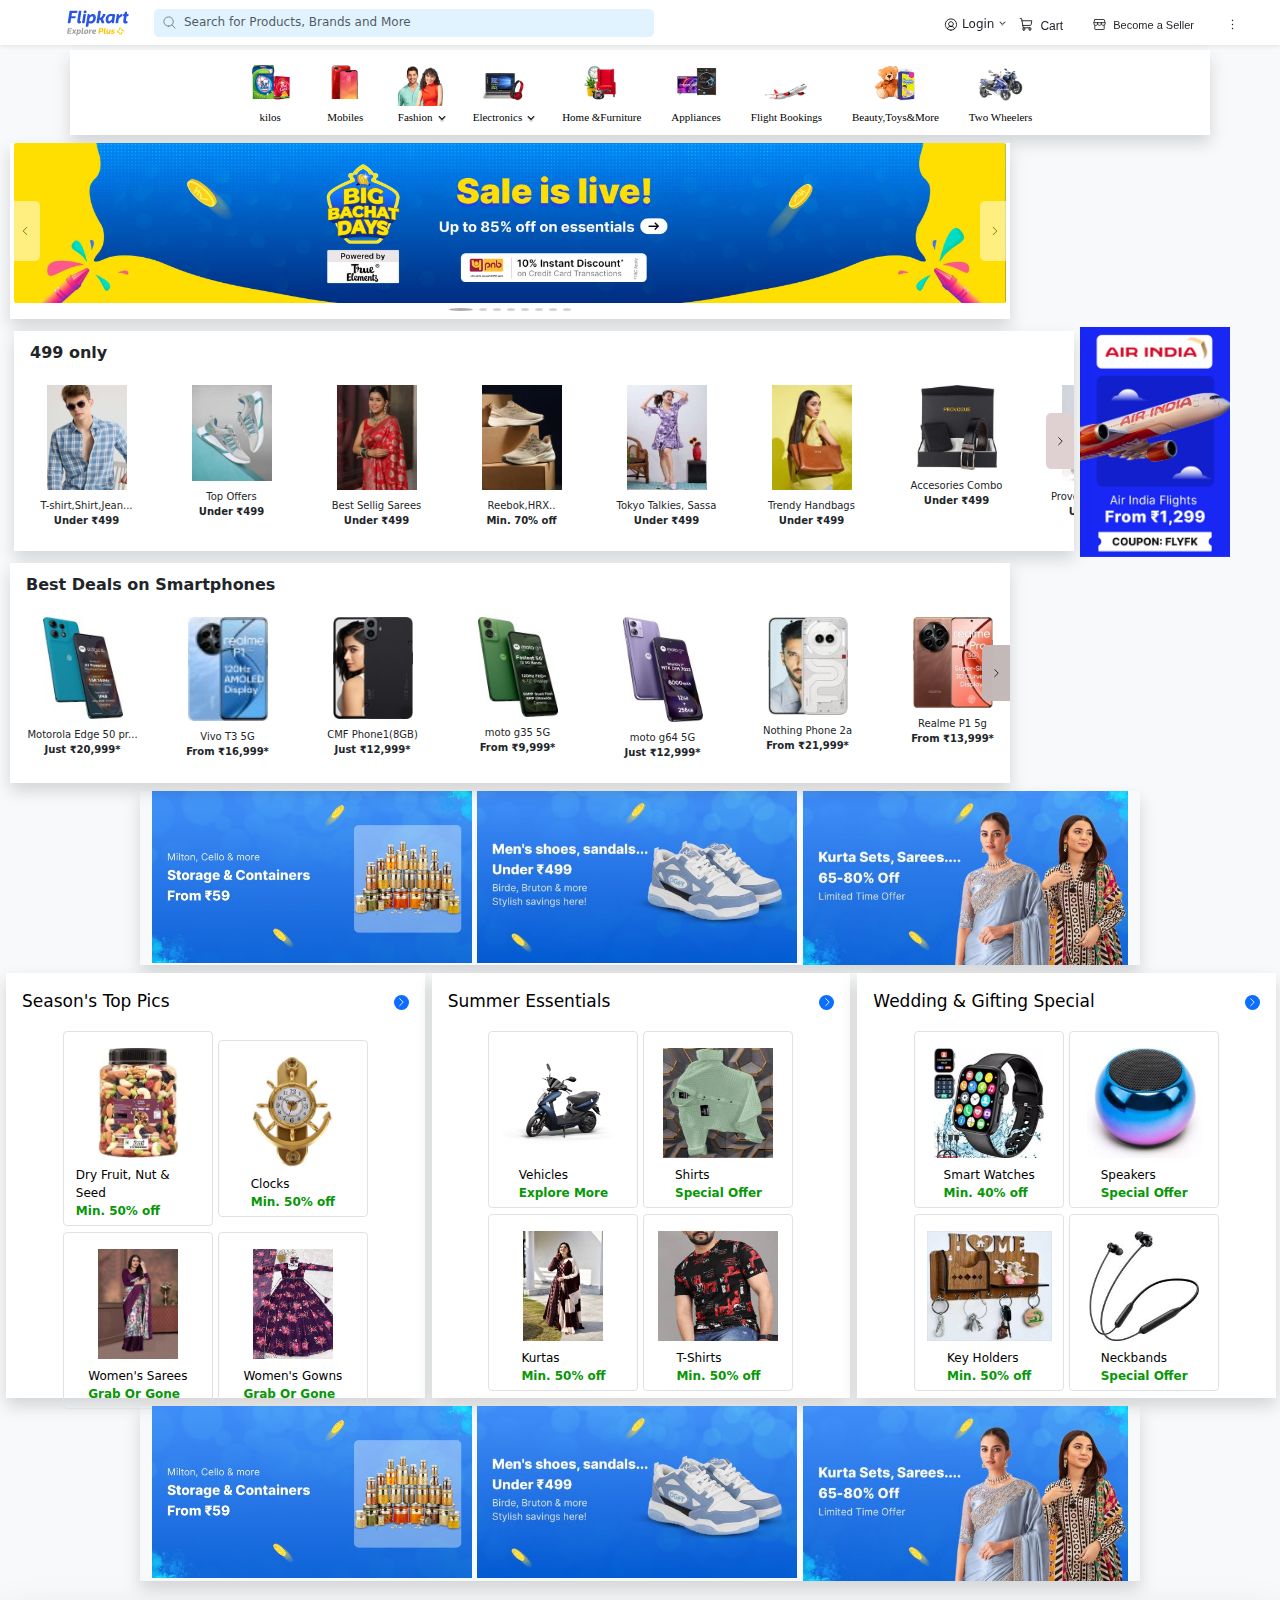
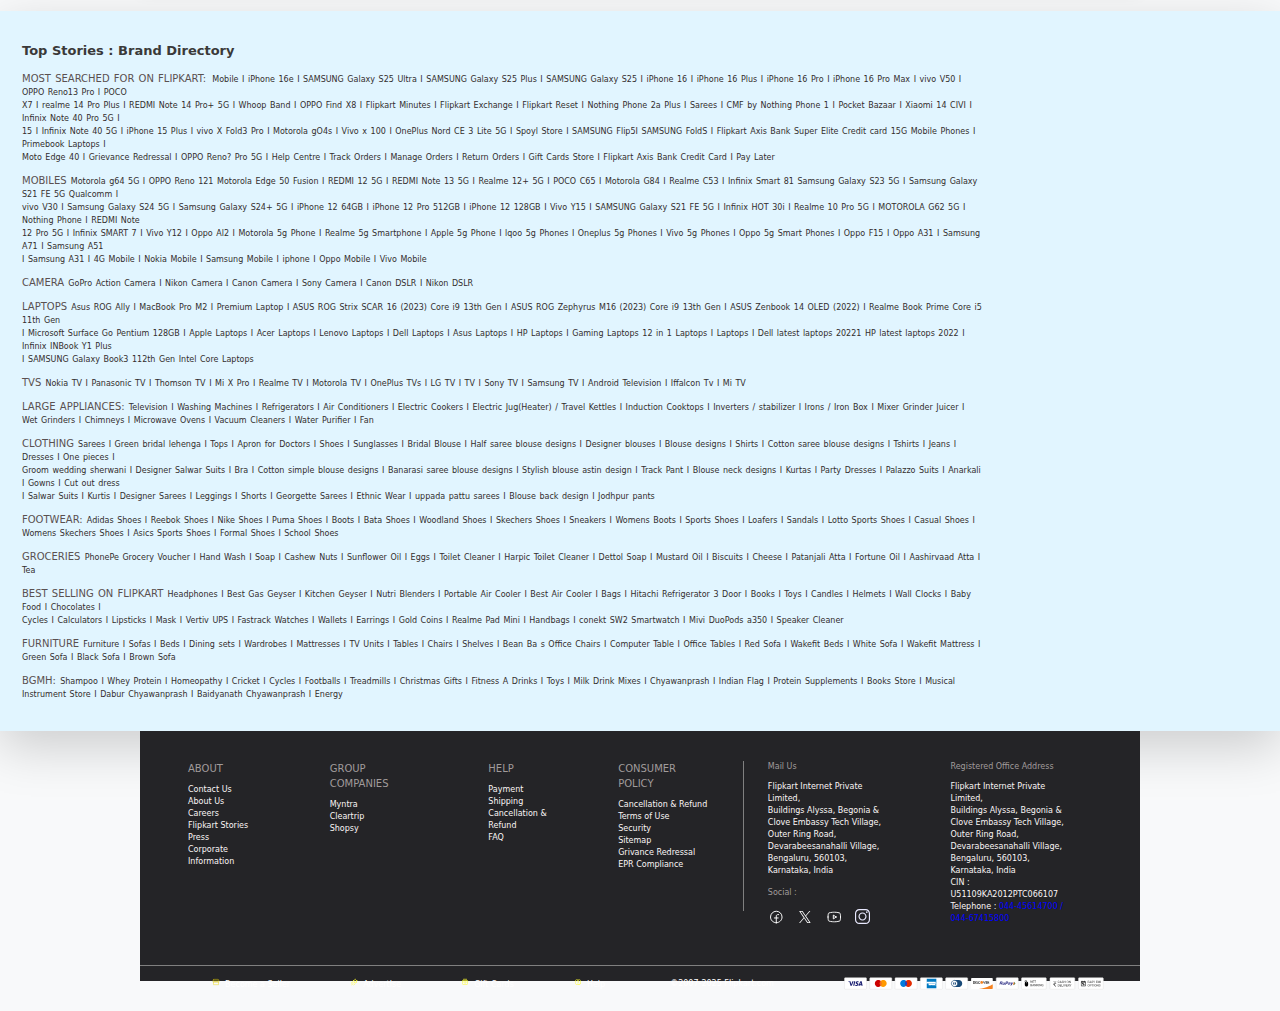
==== index copy.html @ 5dbb2a69 "commit" ====
<html >
<head>


<title>Flipkart-Clone</title>
<link href="https://fonts.googleapis.com/css2?family=Mulish:wght@400;600;700&display=swap" rel="stylesheet">
<link href="https://fonts.googleapis.com/css2?family=Inter:wght@100;200;300;400;500;600;700;800;900&display=swap" rel="stylesheet">

<link rel="stylesheet" href="./css/style.css">  <!-- Link to your custom CSS -->
<link rel="stylesheet" href="./css/bootstrap.css">
<script src="./js/bootstrap.bundle.js"></script>

<script>
function showDropdown() {
document.getElementById("searchDropdown").classList.remove("d-none");
}

function filterSuggestions() {
let input = document.getElementById("searchInput").value.toLowerCase();
let listItems = document.querySelectorAll("#suggestionList li");

listItems.forEach(item => {
let text = item.textContent.toLowerCase();
if (text.includes(input)) {
item.style.display = "flex";
} else {
item.style.display = "none";
}
});
}

// Hide dropdown when clicking outside
document.addEventListener("click", function (event) {
let searchBox = document.getElementById("searchInput");
let dropdown = document.getElementById("searchDropdown");

if (!searchBox.contains(event.target) && !dropdown.contains(event.target)) {
dropdown.classList.add("d-none");
}
});




</script>


</head>
<body class="bg-light">

<!-- Navbar -->
<nav class="navbar navbar-expand-lg navbar-light  fixed-top shadow-sm">
<div class="container-fluid ">
<!-- Flipkart Logo -->
<a class="navbar-brand fw-bold text-primary logo " href="#">
<img src="./images/logo.svg" alt="" height="60" width="110" class="mx-2 ">
</a>

<!-- Toggle Button for Small Screens -->
<button class="navbar-toggler" type="button" data-bs-toggle="collapse" data-bs-target="#navbarNav">
<span class="navbar-toggler-icon"></span>
</button>

<div class="collapse navbar-collapse" id="navbarNav">
<div class="d-flex flex-column flex-lg-row w-100 justify-content-between align-items-center">


<!-- Search Bar with Dropdown Suggestions -->
<div class="position-relative w-75 h-25 p-0 mt-4 mb-4">
<div class="input-group search">
<!-- Search Icon Inside Input -->
<span class="input-group-text one border-0 p-1 mx-1 ">
<img src="./images/search.svg" alt="Search" height="15" width="15" >
</span>
<input class="form-control border-0 shadow-none font p-0 mb-1 one" type="search" id="searchInput" placeholder="Search for Products, Brands and More" onfocus="showDropdown()" onkeyup="filterSuggestions()">
</div>

<!-- Dropdown for Search Suggestions -->
<div class="search-dropdown position-absolute w-100  bg-white shadow d-none" id="searchDropdown">
<p class=" fw-bolder  px-3 pt-2 mb-1 text-muted" style="font-size: 10px; ">Discover More</p>
<ul class="list-group list-unstyled" id="suggestionList">
<li class="list-group-item px-2 py-1 border-0 search2"><img src="./images/search.svg" class="mx-2" height="15" width="15" > shoes</li>
<li class="list-group-item px-2 py-1 border-0 search2"><img src="./images/search.svg" class="mx-2" height="15" width="15" > mobiles</li>
<li class="list-group-item px-2 py-1 border-0 search2"><img src="./images/search.svg" class="mx-2" height="15" width="15" > t shirts</li>
<li class="list-group-item px-2 py-1 border-0 search2"><img src="./images/search.svg" class="mx-2" height="15" width="15" > laptops</li>
<li class="list-group-item px-2 py-1 border-0 search2"><img src="./images/search.svg" class="mx-2" height="15" width="15" > watches</li>
<li class="list-group-item px-2 py-1 border-0 search2"><img src="./images/search.svg" class="mx-2" height="15" width="15" > tv</li>
<li class="list-group-item px-2 py-1 border-0 search2"><img src="./images/search.svg" class="mx-2" height="15" width="15" > sarees</li>
</ul>
</div>
</div>


<!-- Navbar Items -->
<ul class="navbar-nav mt-3 " style="position: relative;">
<!-- Login Dropdown -->
<div class="dropdown login-dropdown col-lg-10" style="position: absolute; left: -40%; top:-70%;; transform: translateX(-50%);">
    <button class="btn login-btn dropdown-toggle login btn-sm " type="button" id="loginDropdown" data-bs-toggle="dropdown" aria-expanded="false" data-bs-auto-close="outside" >
        <img src="./images/login.svg" alt="Profile" class="profile-icon"> <!-- Left Profile Image -->
        Login
        <img src="./images/dropdown.svg" alt="Dropdown" class="dropdown-icon"> <!-- Right Dropdown Image -->
    </button>
    
    <!-- Dropdown Menu -->
    <ul class="dropdown-menu border-0 shadow rounded " aria-labelledby="loginDropdown">
        <div class="d-flex my-2" >
            <li><a class="dropdown-item" href="#">New Customer?</a></li>
        <li><a class="dropdown-item text-primary fw-bold" href="#">Sign Up</a></li>
        </div>
        <li><hr class="dropdown-divider"></li> <!-- Divider -->
        <li class="d-flex mx-2 my-3 z-0" style="margin-top: 5px !important;"  >
            <img src="./images/login.svg" alt="" height="15" width="15" class="mx-1 ">
            <a class="dropdown-item profile z-n1 " href="#">My Profile</a>
        </li>
        <li class="d-flex mx-2 my-3 z-0 "  >
            <img src="./images/fpluszone.svg" alt="" height="15" width="15" class="mx-1 ">
            <a class="dropdown-item profile z-n1 " href="#">Flipkart Plus Zone</a>
        </li>
        <li class="d-flex mx-2 my-3 z-0 "  >
            <img src="./images/orders.svg" alt="" height="15" width="15" class="mx-1 ">
            <a class="dropdown-item profile z-n1 " href="#">Orders</a>
        </li>
        <li class="d-flex mx-2 my-3 z-0 "  >
            <img src="./images/whishlist.svg" alt="" height="15" width="15" class="mx-1 ">
            <a class="dropdown-item profile z-n1 " href="#">Whishlist</a>
        </li>
        <li class="d-flex mx-2 my-3 z-0 "  >
            <img src="./images/rewards.svg" alt="" height="15" width="15" class="mx-1 ">
            <a class="dropdown-item profile z-n1 " href="#">Rewards</a>
        </li>
        <li class="d-flex mx-2 my-3 z-0 " style="margin-bottom: 0px !important;" >
            <img src="./images/giftcard.svg" alt="" height="15" width="15" class="mx-1 ">
            <a class="dropdown-item profile z-n1 " href="#">Gift Cards</a>
        </li>

    </ul>
</div>

<!-- Cart -->
<li class="nav-item mr-5 cart1 "   style="position: absolute; left: -18%;top:-10; transform: translateX(-50%);">
    <a class="nav-link text-dark cart d-flex" href="#">
        <img src="./images/cart.svg" alt="" height="15" width="15">
        <i class="bi bi-cart "></i> Cart
    </a>
</li>

<!-- Become a Seller -->
<li class="nav-item seller" style="margin-top: -10; " >
    <a class="nav-link text-dark cart d-flex seller2 " href="#">
        <img src="./images/seller.svg" alt="" height="15" width="15">
        <i class="bi bi-cart"></i> Become a Seller
    </a>
</li>

<!-- 3 Dots Dropdown -->
<li class="nav-item dropdown dot " >
    <a class="nav-link dropdown-toggle text-dark" href="#" id="moreDropdown" role="button" data-bs-toggle="dropdown">
        <img src="./images/3dot.svg" alt="" height="15" width="15">
    </a>
    <ul class="dropdown-menu dot2 shadow border-0 ">
        <li><a class="dropdown-item" href="#">Notifications</a></li>
        <li><a class="dropdown-item" href="#">Customer Support</a></li>
        <li><a class="dropdown-item" href="#">Settings</a></li>
    </ul>
</li>
</ul>
</div>
</div>
</div>
</nav>


<!-- another navbar  -->

<div class=" container-fluid">
<nav class="main-navbar container outer shadow text-center col-12 d-flex justify-content-center ">
<ul class="nav-links ">
<li ><a href="#" class="kilos d-flex flex-column justify-content-center nohover">
<img src="./images/kilos.png" alt="" height="45" width="45">
kilos</a></li>
<li><a href="#" class="kilos d-flex flex-column justify-content-center nohover">
<img src="./images/mobiles.png" alt="" height="45" width="45">
Mobiles</a></li>

<!-- Fashion Dropdown -->
<li class="dropdown">
<a href="#" class="kilos d-flex flex-column justify-content-center nohover fashion">
<img src="./images/fashion.png" alt="" height="45" width="45">
<div class="d-flex align-items-center fashion" style="position: relative;">
    <span >Fashion</span>
    <div class="wrapper">
        <img src="./images/dropdown.svg" alt="" height="10" width="10" class="my-1 mx-1 fash1">
        <img src="./images/dropdown.svg" alt="" height="10" width="10" class="my-1 mx-1 fash2">
    
    </div>
    </div> </a>
<ul class="dropdown-menu border-0  bg-light drop" style="margin-top: 15 !important;">
<li class="has-submenu position-relative">
<a href="#" class="liSize1 d-flex align-items-center justify-content-between px-2 py-2 my-1">
    <span>Men's Top Wear</span> 
    <img src="./images/dropleft.svg" alt="" width="10" height="10">
</a>
<ul class="submenu  bg-light" >
    <li ><a href="#" class="liSize fw-bold">More in Men's Top wear</a></li>
    <li><a href="#" class="liSize">All</a></li>
    <li><a href="#" class="liSize">T-shirt</a></li>
    <li><a href="#" class="liSize">Formal shirts</a></li>
    <li><a href="#" class="liSize">Kurtas</a></li>
    <li><a href="#" class="liSize">Ethnic Sets</a></li>
</ul>
</li>
<li class="has-submenu position-relative">
<a href="#" class="liSize1 d-flex align-items-center justify-content-between px-2 py-2 mb-1">
    <span>Men's bottom Wear</span>
    <img src="./images/dropleft.svg" alt="" width="10" height="10">
 </a>
<ul class="submenu  bg-light" >
    <li ><a href="#" class="liSize fw-bold">More in Men's Bottom wear</a></li>
    <li><a href="#" class="liSize">All</a></li>
    <li><a href="#" class="liSize">Jeans</a></li>
    <li><a href="#" class="liSize">Trousers</a></li>
    <li><a href="#" class="liSize">Trackpants</a></li>
    <li><a href="#" class="liSize">Shorts</a></li>
    <li><a href="#" class="liSize">Cargos</a></li>
</ul>
</li>
<li class="has-submenu position-relative">
<a href="#" class="liSize1 d-flex align-items-center justify-content-between px-2 py-2 mb-1">
   <span> Women Ethnic </span>
    <img src="./images/dropleft.svg" alt="" width="10" height="10">
</a>
<ul class="submenu  bg-light" >
    <li ><a href="#" class="liSize fw-bold">More in Women etnic</a></li>
    <li><a href="#" class="liSize">All</a></li>
    <li><a href="#" class="liSize">Sarees</a></li>
    <li><a href="#" class="liSize">Kurtas & kurtis</a></li>
    <li><a href="#" class="liSize">Gowns</a></li>
    <li><a href="#" class="liSize">Dupatta</a></li>
</ul>
</li>
<li class="has-submenu position-relative">
<a href="#" class="liSize1 d-flex align-items-center justify-content-between px-2 py-2 mb-1">
   <span> Kids</span>
    <img src="./images/dropleft.svg" alt="" width="10" height="10">
 </a>
<ul class="submenu  bg-light" >
    <li ><a href="#" class="liSize fw-bold">More in kids</a></li>
    <li><a href="#" class="liSize">All</a></li>
    <li><a href="#" class="liSize">Dresses</a></li>
    <li><a href="#" class="liSize">Infant Wear</a></li>
    <li><a href="#" class="liSize">Kids Sports Shoes</a></li>
    <li><a href="#" class="liSize">Shorts</a></li>
</ul>
</li>
<li class="has-submenu position-relative">
<a href="#" class="liSize1 d-flex align-items-center justify-content-between px-2 py-2 mb-1">
     <span>Winter </span>
     <img src="./images/dropleft.svg" alt="" width="10" height="10">
    </a>
<ul class="submenu  bg-light" >
    <li ><a href="#" class="liSize fw-bold">More in Winter</a></li>
    <li><a href="#" class="liSize">All</a></li>
    <li><a href="#" class="liSize">Jacket</a></li>
    <li><a href="#" class="liSize">Sweatshirts</a></li>
    <li><a href="#" class="liSize">Shrugs</a></li>
    <li><a href="#" class="liSize">Thermals</a></li>
</ul>
</li>
<li class="has-submenu position-relative">
<a href="#" class="liSize1 d-flex align-items-center justify-content-between px-2 py-2 mb-1">
   <span> Women Western</span>
    <img src="./images/dropleft.svg" alt="" width="10" height="10">
 </a>
<ul class="submenu  bg-light" >
    <li ><a href="#" class="liSize fw-bold">More in Women Western</a></li>
    <li><a href="#" class="liSize">All</a></li>
    <li><a href="#" class="liSize">Boxers</a></li>
    <li><a href="#" class="liSize">Vests</a></li>
    <li><a href="#" class="liSize">Innerwear</a></li>
    <li><a href="#" class="liSize">slippers Flip</a></li>
</ul>
</li>

</ul>
</li>

<!-- Electronics Dropdown -->
<li class="dropdown">
    <a href="#" class="kilos d-flex flex-column justify-content-center nohover fashion">
    <img src="./images/Electronics.png" alt="" height="45" width="45">
    <div class="d-flex align-items-center fashion" style="position: relative;">
        <span >Electronics</span>
        <div class="wrapper">
            <img src="./images/dropdown.svg" alt="" height="10" width="10" class="my-1 mx-1 fash1">
            <img src="./images/dropdown.svg" alt="" height="10" width="10" class="my-1 mx-1 fash2">
        
        </div>
        </div> </a>
    <ul class="dropdown-menu border-0  bg-light drop" style="margin-top: 15 !important;">
    <li class="has-submenu position-relative">
    <a href="#" class="liSize1 d-flex align-items-center justify-content-between px-2 py-2 my-1">
        <span>Audio</span> 
        <img src="./images/dropleft.svg" alt="" width="10" height="10">
    </a>
    <ul class="submenu  bg-light" >
        <li ><a href="#" class="liSize fw-bold">More in Audio</a></li>
        <li><a href="#" class="liSize">All</a></li>
        <li><a href="#" class="liSize">Bluetooth Headphones</a></li>
        <li><a href="#" class="liSize">Soundbar</a></li>
        <li><a href="#" class="liSize">Wired Headphones</a></li>
        <li><a href="#" class="liSize">Home Theartre</a></li>
        <li><a href="#" class="liSize">True WireLess Headphones</a></li>
    </ul>
    </li>
    <li class="has-submenu position-relative">
    <a href="#" class="liSize1 d-flex align-items-center justify-content-between px-2 py-2 mb-1">
        <span>Games</span>
        <img src="./images/dropleft.svg" alt="" width="10" height="10">
     </a>
    <ul class="submenu  bg-light" >
        <li ><a href="#" class="liSize fw-bold">More in Games</a></li>
        <li><a href="#" class="liSize">All</a></li>
        <li><a href="#" class="liSize">Mouse</a></li>
        <li><a href="#" class="liSize">Keyboards</a></li>
        <li><a href="#" class="liSize">Gamepads</a></li>
        <li><a href="#" class="liSize">Games</a></li>
        <li><a href="#" class="liSize">Controllers</a></li>
    </ul>
    </li>
    <li class="has-submenu position-relative">
    <a href="#" class="liSize1 d-flex align-items-center justify-content-between px-2 py-2 mb-1">
       <span> Powerbank </span>
        <img src="./images/dropleft.svg" alt="" width="10" height="10">
    </a>
    <ul class="submenu  bg-light" >
        <li ><a href="#" class="liSize fw-bold">More in Powerbank</a></li>
        <li><a href="#" class="liSize">All</a></li>
        <li><a href="#" class="liSize">Powerbank</a></li>
        
    </ul>
    </li>
    <li class="has-submenu position-relative">
    <a href="#" class="liSize1 d-flex align-items-center justify-content-between px-2 py-2 mb-1">
       <span>Smart Wearables</span>
        <img src="./images/dropleft.svg" alt="" width="10" height="10">
     </a>
    <ul class="submenu  bg-light" >
        <li ><a href="#" class="liSize fw-bold">More in Smart Wearables</a></li>
        <li><a href="#" class="liSize">All</a></li>
        <li><a href="#" class="liSize">Smart Watches </a></li>
        <li><a href="#" class="liSize">Smart bands</a></li>
        <li><a href="#" class="liSize">Smart Glasses</a></li>
        <li><a href="#" class="liSize">Smart Rings</a></li>
        <li><a href="#" class="liSize">Smart Rings</a></li>
        <li><a href="#" class="liSize">Smart Trackers</a></li>
    </ul>
    </li>
    <li class="has-submenu position-relative">
    <a href="#" class="liSize1 d-flex align-items-center justify-content-between px-2 py-2 mb-1">
         <span>Storage </span>
         <img src="./images/dropleft.svg" alt="" width="10" height="10">
        </a>
    <ul class="submenu  bg-light" >
        <li ><a href="#" class="liSize fw-bold">More in Storage</a></li>
        <li><a href="#" class="liSize">All</a></li>
        <li><a href="#" class="liSize">Memory cards</a></li>
        <li><a href="#" class="liSize">Pendrive</a></li>
        <li><a href="#" class="liSize">Hard Drive</a></li>
        <li><a href="#" class="liSize">Hard Disk</a></li>
    </ul>
    </li>
    <li class="has-submenu position-relative">
    <a href="#" class="liSize1 d-flex align-items-center justify-content-between px-2 py-2 mb-1">
       <span> Tablets</span>
        <img src="./images/dropleft.svg" alt="" width="10" height="10">
     </a>
    <ul class="submenu  bg-light" >
        <li ><a href="#" class="liSize fw-bold">More in Tablets</a></li>
        <li><a href="#" class="liSize">All</a></li>
        <li><a href="#" class="liSize">Tablets</a></li>
        
    </ul>
    </li>
    
    </ul>
    </li>
<!-- Home and furnitur  -->
<li class="dropdown">
<a href="#" class="kilos d-flex flex-column justify-content-center nohover">
<img src="./images/home&furniture.jpeg" alt="" height="45" width="45">
Home &Furniture</a>
<ul class="dropdown-menu">
<li class="has-submenu">
<a href="#">Mobiles ▸</a>
<ul class="submenu">
    <li><a href="#">Samsung</a></li>
    <li><a href="#">Apple</a></li>
    <li><a href="#">OnePlus</a></li>
</ul>
</li>
<li><a href="#">Laptops</a></li>
<li><a href="#">Tablets</a></li>
</ul>
</li>

<li><a href="#" class="kilos d-flex flex-column justify-content-center nohover">
<img src="./images/appliances.jpeg" alt="" height="45" width="45">
Appliances</a></li>
<li><a href="#" class="kilos d-flex flex-column justify-content-center nohover">
<img src="./images/flight.png" alt="" height="45" width="45">
Flight Bookings</a></li>


<!-- Toys & More Dropdown -->
<li class="dropdown">
<a href="#" class="kilos d-flex flex-column justify-content-center nohover">
<img src="./images/beauty,toys&more.png" alt="" height="45" width="45">
Beauty,Toys&More </a>
<ul class="dropdown-menu">
<li class="has-submenu">
<a href="#" class="kilos">Beauty ▸</a>
<ul class="submenu">
    <li><a href="#">Makeup</a></li>
    <li><a href="#">Skincare</a></li>
</ul>
</li>
<li><a href="#" >Toys</a></li>
<li><a href="#">Stationery</a></li>
</ul>
</li>
<!-- two wheelers  -->
<li class="dropdown">
<a href="#" class="kilos d-flex flex-column justify-content-center nohover">
<img src="./images/twoWheelers.png" alt="" height="45" width="45">
Two Wheelers </a>
<ul class="dropdown-menu">
<li class="has-submenu">
<a href="#" class="kilos">Beauty ▸</a>
<ul class="submenu">
    <li><a href="#">Makeup</a></li>
    <li><a href="#">Skincare</a></li>
</ul>
</li>
<li><a href="#" >Toys</a></li>
<li><a href="#">Stationery</a></li>
</ul>
</li>


</ul>
</div>
</nav>

<!--Slider-->

<div id="carouselExampleIndicators" class="carousel slide shadow px-1 pb-3 bg-white " data-bs-ride="carousel" data-bs-interval="4000">
  
    <!-- Indicators (dots) -->
    <div class="carousel-indicators ">
      <button type="button" data-bs-target="#carouselExampleIndicators" data-bs-slide-to="0" class="active" aria-current="true" aria-label="Slide 1"></button>
      <button type="button" data-bs-target="#carouselExampleIndicators" data-bs-slide-to="1" aria-label="Slide 2"></button>
      <button type="button" data-bs-target="#carouselExampleIndicators" data-bs-slide-to="2" aria-label="Slide 3"></button>
      <button type="button" data-bs-target="#carouselExampleIndicators" data-bs-slide-to="3" aria-label="Slide 3"></button>
      <button type="button" data-bs-target="#carouselExampleIndicators" data-bs-slide-to="4" aria-label="Slide 3"></button>
      <button type="button" data-bs-target="#carouselExampleIndicators" data-bs-slide-to="5" aria-label="Slide 3"></button>
      <button type="button" data-bs-target="#carouselExampleIndicators" data-bs-slide-to="6" aria-label="Slide 3"></button>
      <button type="button" data-bs-target="#carouselExampleIndicators" data-bs-slide-to="7" aria-label="Slide 3"></button>
    </div>
  
    <!-- Carousel Images -->
    <div class="carousel-inner">
      <div class="carousel-item active">
        <img src="./images/slider7.jpeg" class="d-block w-100  rounded" alt="Technology">
      </div>
      <div class="carousel-item">
        <img src="./images/slider8.jpeg" class="d-block w-100  rounded" alt="Fashion">
      </div>
      <div class="carousel-item">
        <img src="./images/slider2.jpeg" class="d-block w-100  rounded" alt="Nature">
      </div>
      <div class="carousel-item">
        <img src="./images/slider3.jpeg" class="d-block w-100  rounded" alt="Nature">
      </div>
      <div class="carousel-item">
        <img src="./images/slider4.jpeg" class="d-block w-100  rounded" alt="Nature">
      </div>
      <div class="carousel-item">
        <img src="./images/slider5.jpeg" class="d-block w-100  rounded" alt="Nature">
      </div>
      <div class="carousel-item">
        <img src="./images/slider6.jpeg" class="d-block w-100  rounded" alt="Nature">
      </div>
      <div class="carousel-item">
        <img src="./images/slider1.jpeg" class="d-block w-100  rounded" alt="Nature">
      </div>
      
    </div>

  
    <!-- Navigation Buttons -->
    <button class="carousel-control-prev custom-btn " type="button" data-bs-target="#carouselExampleIndicators" data-bs-slide="prev">
      <span class="carousel-control-prev-icon small-arrow" aria-hidden="true"></span>
      <span class="visually-hidden">Previous</span>
    </button>
    <button class="carousel-control-next custom-btn" type="button" data-bs-target="#carouselExampleIndicators" data-bs-slide="next">
      <span class="carousel-control-next-icon small-arrow" aria-hidden="true"></span>
      <span class="visually-hidden">Next</span>
    </button>
  </div>
 
<!-- Hero-1   -->
<div class="d-flex flex-lg-row mx-1">
<div class="custom-slider-container col-md-10 shadow">
    <span style="font-weight: 600; display: block; margin-top: 10px;" class="mx-3 " >499 only</span>
    <button id="prev-button" class="button custom-prev" disabled>
        <img src="./images/dropleft.svg" alt="" height="12" width="12" style="rotate: 180deg;">
    </button>
    <div class="custom-slider">
        <div class="custom-slide d-flex flex-column align-items-center ">
            <img src="./images/ladka.jpeg" alt="" height="105" width="80">
            <span class="tshirt my-2">T-shirt,Shirt,Jean... <br> <b>Under ₹499</b></span>
        </div>
        <div class="custom-slide d-flex flex-column align-items-center ">
            <img src="./images/jute1.jpeg" alt="" height="105" width="80">
            <span class="tshirt my-2">Top Offers <br> <b>Under ₹499</b></span>
        </div>
        <div class="custom-slide d-flex flex-column align-items-center ">
            <img src="./images/sareewali.jpeg" alt="" height="105" width="80">
            <span class="tshirt my-2">Best Sellig Sarees <br> <b>Under ₹499</b></span>
        </div>
        <div class="custom-slide d-flex flex-column align-items-center ">
            <img src="./images/jute2.jpeg" alt="" height="105" width="80">
            <span class="tshirt my-2">Reebok,HRX.. <br> <b>Min. 70% off</b></span>
        </div>
        <div class="custom-slide d-flex flex-column align-items-center ">
            <img src="./images/ladki.jpeg" alt="" height="105" width="80">
            <span class="tshirt my-2">Tokyo Talkies, Sassa <br> <b>Under ₹499</b></span>
        </div>
        <div class="custom-slide d-flex flex-column align-items-center ">
            <img src="./images/pursewali.jpeg" alt="" height="105" width="80">
            <span class="tshirt my-2">Trendy Handbags <br> <b>Under ₹499</b></span>
        </div>
        <div class="custom-slide d-flex flex-column align-items-center ">
            <img src="./images/belt.jpeg" alt="" height="105" width="80">
            <span class="tshirt my-2">Accesories Combo <br> <b>Under ₹499</b></span>
        </div>
        <div class="custom-slide d-flex flex-column align-items-center ">
            <img src="./images/ghadi.jpeg" alt="" height="105" width="80">
            <span class="tshirt my-2">Provogue,Killer&M... <br> <b>Under ₹499</b></span>
        </div>
        
    </div>
    
    <button id="next-button" class="button custom-next">
        <img src="./images/dropleft.svg" alt="" height="12" width="12"></button>
</div>
<!--airIndia img-->
 
<img src="./images/airIndia.jpeg" alt=""  class="airIndia" >

</div>

<!-- hero-2 -->

<div class="new-slider-container  shadow">
    <span style="font-weight: 600; display: block; margin-top: 10px;" class="mx-3">
        Best Deals on Smartphones</span>
    <button id="new-prev-button" class="button new-prev" disabled>
        <img src="./images/dropleft.svg" alt="" height="12" width="12" style="rotate: 180deg;">
    </button>
    <div class="new-slider">
        <div class="new-slide d-flex flex-column align-items-center">
            <img src="./images/mobile1.jpeg" alt="" height="105" width="80">
            <span class="tshirt my-2">Motorola Edge 50 pr... <br> <b>Just ₹20,999*</b></span>
        </div>
        <div class="new-slide d-flex flex-column align-items-center">
            <img src="./images/mobile2.jpeg" alt="" height="105" width="80">
            <span class="tshirt my-2">Vivo T3 5G <br> <b>From ₹16,999*</b></span>
        </div>
        <div class="new-slide d-flex flex-column align-items-center">
            <img src="./images/mobile3.jpeg" alt="" height="105" width="80">
            <span class="tshirt my-2">CMF Phone1(8GB) <br> <b>Just ₹12,999*</b></span>
        </div>
        <div class="new-slide d-flex flex-column align-items-center">
            <img src="./images/mobile4.jpeg" alt="" height="105" width="80">
            <span class="tshirt my-2">moto g35 5G <br> <b>From ₹9,999*</b></span>
        </div>
        <div class="new-slide d-flex flex-column align-items-center">
            <img src="./images/mobile5.jpeg" alt="" height="105" width="80">
            <span class="tshirt my-2"> moto g64 5G<br> <b>Just ₹12,999*</b></span>
        </div>
        <div class="new-slide d-flex flex-column align-items-center">
            <img src="./images/mobile6.jpeg" alt="" height="105" width="80">
            <span class="tshirt my-2">Nothing Phone 2a <br> <b>From ₹21,999*</b></span>
        </div>
        <div class="new-slide d-flex flex-column align-items-center">
            <img src="./images/mobile7.jpeg" alt="" height="105" width="80">
            <span class="tshirt my-2">Realme P1 5g <br> <b>From ₹13,999*</b></span>
        </div>
        <div class="new-slide d-flex flex-column align-items-center">
            <img src="./images/mobile8.jpeg" alt="" height="105" width="80">
            <span class="tshirt my-2">Poco M7 pro 5G <br> <b>From ₹13,999*</b></span>
        </div>
    </div>
    <button id="new-next-button" class="button new-next">
        <img src="./images/dropleft.svg" alt="" height="12" width="12">
    </button>
</div>

<!-- hero-3 -->

<div class="container-fluid hero31 d-flex shadow my-2">
    <div class="col-4">
        <a href="#">
            <img src="./images/hero31.jpeg" alt="" width="320">
        </a>
    </div>
    <div class="col-4">
        <a href="#">
            <img src="./images/hero32.jpeg" alt="" width="320">
        </a>
    </div>
    <div class="col-4">
        <a href="#">
            <img src="./images/hero33.jpeg" alt="" width="325">
        </a>
    </div>
</div>

<!-- hero-4 -->
<div class="container-fluid d-flex bg-light">
    <div class="col-4 hero4 shadow rounded-0" style="margin-right: 3px; margin-left: -6px; background-color: white;">
        <a href="#" class="link-underline link-underline-opacity-0">
           <div class="d-flex flex-lg-row mx-3 py-3 align-items-center justify-content-between" >
            <span style="font-size: 17px; font-weight: 500; color: black;">Season's Top Pics</span>
            <div class="rounded-circle bg-primary d-flex align-items-center justify-content-center" style="width: 15px; height: 15px; ">  
                 <img src="./images/dropleft.svg" alt="" height="12" width="12" style="filter: invert(100%) sepia(100%) saturate(1000%) hue-rotate(180deg) brightness(1.5);
            "></div>
           </div>

           <div class="row row-cols-2 align-items-center justify-content-center ">
            <div class="d-flex flex-column border border-1  align-items-center justify-content-center py-3 rounded-1" style="max-width: 150; margin-right: 2.5px; padding-bottom: 5px !important;">
                <img src="./images/season1.jpeg" alt="" height="110" width="80" class="hero41">
                <span class="pt-2 " style="font-size: 12px; color: black; ">Dry Fruit, Nut & Seed <br><b style=" color: rgb(7, 151, 7); font-weight: 600;">Min. 50% off</b></span>
            </div>
            <div class="d-flex flex-column border border-1  align-items-center justify-content-center py-3 rounded-1" style="max-width: 150; margin-left: 2.5px; padding-bottom: 5px !important;">
                <img src="./images/season2.jpeg" alt="" height="110" width="80" class="hero41">
                <span class="pt-2 " style="font-size: 12px; color: black; ">Clocks <br><b style=" color: rgb(7, 151, 7); font-weight: 600;">Min. 50% off</b></span>
            </div>
            <div class="d-flex flex-column border border-1  align-items-center justify-content-center py-3 rounded-1" style="max-width: 150; margin-right: 2.5px; margin-top: 6px; padding-bottom: 5px !important;">
                <img src="./images/season3.jpeg" alt="" height="110" width="80" class="hero41">
                <span class="pt-2 " style="font-size: 12px; color: black; ">Women's Sarees <br><b style=" color: rgb(7, 151, 7); font-weight: 600;">Grab Or Gone</b></span>
            </div>
            <div class="d-flex flex-column border border-1  align-items-center justify-content-center py-3 rounded-1" style="max-width: 150; margin-left: 2.5px; margin-top: 6px; padding-bottom: 5px !important;">
                <img src="./images/season4.jpeg" alt="" height="110" width="80" class="hero41">
                <span class="pt-2 " style="font-size: 12px; color: black; ">Women's Gowns <br><b style=" color: rgb(7, 151, 7); font-weight: 600;">Grab Or Gone</b></span>
            </div>
           </div>
        </a>
    </div>
    <div class="col-4 hero4 shadow  rounded-0" style="margin-left: 4px; margin-right: 4px; background-color: white;">
        <a href="#" class="link-underline link-underline-opacity-0">
            <div class="d-flex flex-lg-row mx-3 py-3 align-items-center justify-content-between" >
             <span style="font-size: 17px; font-weight: 500; color: black;">Summer Essentials</span>
             <div class="rounded-circle bg-primary d-flex align-items-center justify-content-center" style="width: 15px; height: 15px; ">  
                  <img src="./images/dropleft.svg" alt="" height="12" width="12" style="filter: invert(100%) sepia(100%) saturate(1000%) hue-rotate(180deg) brightness(1.5);
             "></div>
            </div>
 
            <div class="row row-cols-2 align-items-center justify-content-center ">
             <div class="d-flex flex-column border border-1  align-items-center justify-content-center py-3 rounded-1" style="max-width: 150; margin-right: 2.5px; padding-bottom: 5px !important;">
                 <img src="./images/summer1.png" alt="" height="110" width="150" class="hero41">
                 <span class="pt-2 " style="font-size: 12px; color: black; ">Vehicles <br><b style=" color: rgb(7, 151, 7); font-weight: 600;">Explore More</b></span>
             </div>
             <div class="d-flex flex-column border border-1  align-items-center justify-content-center py-3 rounded-1" style="max-width: 150; margin-left: 2.5px; padding-bottom: 5px !important;">
                 <img src="./images/summer2.jpeg" alt="" height="110" width="110" class="hero41">
                 <span class="pt-2 " style="font-size: 12px; color: black; ">Shirts<br><b style=" color: rgb(7, 151, 7); font-weight: 600;">Special Offer</b></span>
             </div>
             <div class="d-flex flex-column border border-1  align-items-center justify-content-center py-3 rounded-1" style="max-width: 150; margin-right: 2.5px; margin-top: 6px; padding-bottom: 5px !important;">
                 <img src="./images/summer3.jpeg" alt="" height="110" width="80" class="hero41">
                 <span class="pt-2 " style="font-size: 12px; color: black; ">Kurtas <br><b style=" color: rgb(7, 151, 7); font-weight: 600;">Min. 50% off</b></span>
             </div>
             <div class="d-flex flex-column border border-1  align-items-center justify-content-center py-3 rounded-1" style="max-width: 150; margin-left: 2.5px; margin-top: 6px; padding-bottom: 5px !important;">
                 <img src="./images/summer4.jpeg" alt="" height="110" width="120" class="hero41">
                 <span class="pt-2 " style="font-size: 12px; color: black; ">T-Shirts <br><b style=" color: rgb(7, 151, 7); font-weight: 600;">Min. 50% off</b></span>
             </div>
            </div>
         </a>
    </div>
    <div class="col-4 hero4 shadow rounded-0" style="margin-left: 3px; margin-right: -6px; background-color: white;">
        <a href="#" class="link-underline link-underline-opacity-0">
            <div class="d-flex flex-lg-row mx-3 py-3 align-items-center justify-content-between" >
             <span style="font-size: 17px; font-weight: 500; color: black;">Wedding & Gifting Special</span>
             <div class="rounded-circle bg-primary d-flex align-items-center justify-content-center" style="width: 15px; height: 15px; ">  
                  <img src="./images/dropleft.svg" alt="" height="12" width="12" style="filter: invert(100%) sepia(100%) saturate(1000%) hue-rotate(180deg) brightness(1.5);
             "></div>
            </div>
 
            <div class="row row-cols-2 align-items-center justify-content-center ">
             <div class="d-flex flex-column border border-1  align-items-center justify-content-center py-3 rounded-1" style="max-width: 150; margin-right: 2.5px; padding-bottom: 5px !important;">
                 <img src="./images/wedding1.jpeg" alt="" height="110" width="110" class="hero41">
                 <span class="pt-2 " style="font-size: 12px; color: black; ">Smart Watches <br><b style=" color: rgb(7, 151, 7); font-weight: 600;">Min. 40% off</b></span>
             </div>
             <div class="d-flex flex-column border border-1  align-items-center justify-content-center py-3 rounded-1" style="max-width: 150; margin-left: 2.5px; padding-bottom: 5px !important;">
                 <img src="./images/wedding4.jpeg" alt="" height="110" width="115" class="hero41">
                 <span class="pt-2 " style="font-size: 12px; color: black; ">Speakers <br><b style=" color: rgb(7, 151, 7); font-weight: 600;">Special Offer</b></span>
             </div>
             <div class="d-flex flex-column border border-1  align-items-center justify-content-center py-3 rounded-1" style="max-width: 150; margin-right: 2.5px; margin-top: 6px; padding-bottom: 5px !important;">
                 <img src="./images/wedding2.jpeg" alt="" height="110" width="125" class="hero41">
                 <span class="pt-2 " style="font-size: 12px; color: black; ">Key Holders <br><b style=" color: rgb(7, 151, 7); font-weight: 600;">Min. 50% off</b></span>
             </div>
             <div class="d-flex flex-column border border-1  align-items-center justify-content-center py-3 rounded-1" style="max-width: 150; margin-left: 2.5px; margin-top: 6px; padding-bottom: 5px !important;">
                 <img src="./images/wedding3.jpeg" alt="" height="110" width="110" class="hero41">
                 <span class="pt-2 " style="font-size: 12px; color: black; ">Neckbands <br><b style=" color: rgb(7, 151, 7); font-weight: 600;">Special Offer</b></span>
             </div>
            </div>
         </a>
    </div>
</div>

<div class="container-fluid hero31 d-flex shadow my-2">
    <div class="col-4">
        <a href="#">
            <img src="./images/hero31.jpeg" alt="" width="320">
        </a>
    </div>
    <div class="col-4">
        <a href="#">
            <img src="./images/hero32.jpeg" alt="" width="320">
        </a>
    </div>
    <div class="col-4">
        <a href="#">
            <img src="./images/hero33.jpeg" alt="" width="325">
        </a>
    </div>
</div>

<!-- FOOTER -->

<div class="container-fluid shadow-lg" style="margin-top: 30px; background-color: #e1f5ff;">
    <div style="max-width: 1000px;  background-color: #e1f5ff;  padding: 30px">
        <span style="font-size: 13px; color: rgb(58, 57, 57); font-weight: 600;  padding-top: 50px; padding-bottom: 50px; margin-left: -20px !important;"> Top Stories : Brand Directory </span>
       <div style="margin-top: 10px; margin-left: -20px; line-height: 13px; word-spacing: 1px;">
        <span style="font-size: 10; font-weight: 400; color: rgb(90, 80, 80);">MOST SEARCHED FOR ON FLIPKART:</span>
        <span style="font-size: 8; color: rgb(51, 45, 45);">Mobile I iPhone 16e I SAMSUNG Galaxy S25 Ultra I SAMSUNG Galaxy S25 Plus I SAMSUNG Galaxy S25 I iPhone 16 I 
            iPhone 16 Plus I iPhone 16 Pro I iPhone 16 Pro Max I vivo V50 I OPPO Reno13 Pro I POCO <br>
            X7 I realme 14 Pro Plus I REDMI Note 14 Pro+ 5G I Whoop Band I OPPO Find X8 I Flipkart Minutes 
            I Flipkart Exchange I Flipkart Reset I Nothing Phone 2a Plus I Sarees I CMF by Nothing Phone 1 I Pocket Bazaar I Xiaomi 14 CIVI I Infinix Note 40 Pro 5G I <br>
            15 I Infinix Note 40 5G I iPhone 15 Plus I vivo X Fold3 Pro I Motorola gO4s I Vivo x 100 I OnePlus Nord CE 3 Lite 5G I Spoyl Store I SAMSUNG Flip5I SAMSUNG FoldS I Flipkart Axis Bank Super Elite Credit card 15G Mobile Phones I Primebook Laptops I  <br>Moto Edge
            40 I Grievance Redressal I OPPO Reno? Pro 5G I Help Centre I Track Orders I Manage Orders I Return Orders I Gift Cards Store I Flipkart Axis Bank Credit Card I Pay Later 
        </span>
    </div>

 <div style="margin-top: 10px; margin-left: -20px; line-height: 13px; word-spacing: 1px;">
    <span style="font-size: 10; font-weight: 400; color: rgb(90, 80, 80);">MOBILES  </span>   
    <span style="font-size: 8; color: rgb(51, 45, 45);">
        Motorola g64 5G I OPPO Reno 121 Motorola Edge 50 Fusion I REDMI 12 5G I REDMI Note 13 5G I Realme 12+ 5G I POCO C65 I Motorola G84 I Realme C53 I Infinix Smart 81 Samsung Galaxy S23 5G I Samsung Galaxy S21 FE 5G Qualcomm I <br>
    vivo V30 I Samsung Galaxy S24 5G I Samsung Galaxy S24+ 5G I iPhone 12 64GB I iPhone 12 Pro 512GB I iPhone 12 128GB I Vivo Y15 I SAMSUNG Galaxy S21 FE 5G I Infinix HOT 30i I Realme 10 Pro 5G I MOTOROLA G62 5G I Nothing Phone I REDMI Note <br>
    12 Pro 5G I Infinix SMART 7 I Vivo Y12 I Oppo Al2 I Motorola 5g Phone I Realme 5g Smartphone I Apple 5g Phone I lqoo 5g Phones I Oneplus 5g Phones I Vivo 5g Phones I Oppo 5g Smart Phones I Oppo F15 I Oppo A31 I Samsung A71 I Samsung A51 <br>
    I Samsung A31 I 4G Mobile I Nokia Mobile I Samsung Mobile I iphone I Oppo Mobile I Vivo Mobile
    </span>
 </div>
      
 <div style="margin-top: 10px; margin-left: -20px; line-height: 13px; word-spacing: 1px;">
    <span style="font-size: 10; font-weight: 400; color: rgb(90, 80, 80);">CAMERA </span>   
    <span style="font-size: 8; color: rgb(51, 45, 45);">
         GoPro Action Camera I Nikon Camera I Canon Camera I Sony Camera I Canon DSLR I Nikon DSLR 
     </span>   
</div>
 <div style="margin-top: 10px; margin-left: -20px; line-height: 13px; word-spacing: 1px;">
    <span style="font-size: 10; font-weight: 400; color: rgb(90, 80, 80);">LAPTOPS  </span>   
    <span style="font-size: 8; color: rgb(51, 45, 45);">
         Asus ROG Ally I MacBook Pro M2 I Premium Laptop I ASUS ROG Strix SCAR 16 (2023) Core i9 13th Gen I ASUS ROG Zephyrus M16 (2023) Core i9 13th Gen I ASUS Zenbook 14 OLED (2022) I Realme Book Prime Core i5 11th Gen <br>
         I Microsoft Surface Go Pentium 128GB I Apple Laptops I Acer Laptops I Lenovo Laptops I Dell Laptops I Asus Laptops I HP Laptops I Gaming Laptops 12 in 1 Laptops I Laptops I Dell latest laptops 20221 HP latest laptops 2022 I Infinix INBook Y1 Plus <br>
         I SAMSUNG Galaxy Book3 112th Gen Intel Core Laptops
     </span>   
</div>
 <div style="margin-top: 10px; margin-left: -20px; line-height: 13px; word-spacing: 1px;">
    <span style="font-size: 10; font-weight: 400; color: rgb(90, 80, 80);"> TVS  </span>   
    <span style="font-size: 8; color: rgb(51, 45, 45);">
        Nokia TV I Panasonic TV I Thomson TV I Mi X Pro I Realme TV I Motorola TV I OnePlus TVs I LG TV I TV I Sony TV I Samsung TV I Android Television I Iffalcon Tv I Mi TV 
        
     </span>   
</div>
 <div style="margin-top: 10px; margin-left: -20px; line-height: 13px; word-spacing: 1px;">
    <span style="font-size: 10; font-weight: 400; color: rgb(90, 80, 80);">LARGE APPLIANCES:  </span>   
    <span style="font-size: 8; color: rgb(51, 45, 45);">
         Television I Washing Machines I Refrigerators I Air Conditioners I Electric Cookers I Electric Jug(Heater) / Travel Kettles I Induction Cooktops I Inverters / stabilizer I Irons / Iron Box I Mixer Grinder Juicer I Wet Grinders I Chimneys I Microwave Ovens I Vacuum Cleaners I 
         Water Purifier I Fan 
     </span>   
</div>
 <div style="margin-top: 10px; margin-left: -20px; line-height: 13px; word-spacing: 1px;">
    <span style="font-size: 10; font-weight: 400; color: rgb(90, 80, 80);">CLOTHING   </span>   
    <span style="font-size: 8; color: rgb(51, 45, 45);">
        Sarees I Green bridal lehenga I Tops I Apron for Doctors I Shoes I Sunglasses I Bridal Blouse I Half saree blouse designs I Designer blouses I Blouse designs I Shirts I Cotton saree blouse designs I Tshirts I Jeans I Dresses I One pieces I <br>
        Groom wedding sherwani I Designer Salwar Suits I Bra I Cotton simple blouse designs I Banarasi saree blouse designs I Stylish blouse astin design I Track Pant I Blouse neck designs I Kurtas I Party Dresses I Palazzo Suits I Anarkali I Gowns I Cut out dress <br>
        I Salwar Suits I Kurtis I Designer Sarees I Leggings I Shorts I Georgette Sarees I Ethnic Wear I uppada pattu sarees I Blouse back design I Jodhpur pants 
     </span>   
</div>
 <div style="margin-top: 10px; margin-left: -20px; line-height: 13px; word-spacing: 1px;">
    <span style="font-size: 10; font-weight: 400; color: rgb(90, 80, 80);">FOOTWEAR:  </span>   
    <span style="font-size: 8; color: rgb(51, 45, 45);">
         Adidas Shoes I Reebok Shoes I Nike Shoes I Puma Shoes I Boots I Bata Shoes I Woodland Shoes I Skechers Shoes I Sneakers I Womens Boots I Sports Shoes I Loafers I Sandals I Lotto Sports Shoes I Casual Shoes I Womens Skechers Shoes I Asics Sports Shoes I Formal Shoes I School Shoes 
     </span>   
</div>
 <div style="margin-top: 10px; margin-left: -20px; line-height: 13px; word-spacing: 1px;">
    <span style="font-size: 10; font-weight: 400; color: rgb(90, 80, 80);">GROCERIES </span>   
    <span style="font-size: 8; color: rgb(51, 45, 45);">
         PhonePe Grocery Voucher I Hand Wash I Soap I Cashew Nuts I Sunflower Oil I Eggs I Toilet Cleaner I Harpic Toilet Cleaner I Dettol Soap I Mustard Oil I Biscuits I Cheese I Patanjali Atta I Fortune Oil I Aashirvaad Atta I Tea 
     </span>   
</div>
 <div style="margin-top: 10px; margin-left: -20px; line-height: 13px; word-spacing: 1px;">
    <span style="font-size: 10; font-weight: 400; color: rgb(90, 80, 80);">BEST SELLING ON FLIPKART  </span>   
    <span style="font-size: 8; color: rgb(51, 45, 45);">
         Headphones I Best Gas Geyser I Kitchen Geyser I Nutri Blenders I Portable Air Cooler I Best Air Cooler I Bags I Hitachi Refrigerator 3 Door I Books I Toys I Candles I Helmets I Wall Clocks I Baby Food I Chocolates I<br>
          Cycles I Calculators I Lipsticks I Mask  I Vertiv UPS I Fastrack Watches I Wallets I Earrings I Gold Coins I Realme Pad Mini I Handbags I conekt SW2 Smartwatch I Mivi DuoPods a350 I Speaker Cleaner  
     </span>   
</div>
 <div style="margin-top: 10px; margin-left: -20px; line-height: 13px; word-spacing: 1px;">
    <span style="font-size: 10; font-weight: 400; color: rgb(90, 80, 80);">FURNITURE </span>   
    <span style="font-size: 8; color: rgb(51, 45, 45);">
         Furniture I Sofas I Beds I Dining sets I Wardrobes I Mattresses I TV Units I Tables I Chairs I Shelves I Bean Ba s Office Chairs I Computer Table I Office Tables I Red Sofa I Wakefit Beds I White Sofa I Wakefit Mattress I Green Sofa I Black Sofa I Brown Sofa 
     </span>   
</div>
 <div style="margin-top: 10px; margin-left: -20px; line-height: 13px; word-spacing: 1px;">
    <span style="font-size: 10; font-weight: 400; color: rgb(90, 80, 80);">BGMH:  </span>   
    <span style="font-size: 8; color: rgb(51, 45, 45);">
         Shampoo I Whey Protein I Homeopathy I Cricket I Cycles I Footballs I Treadmills I Christmas Gifts I Fitness A Drinks I Toys I Milk Drink Mixes I Chyawanprash I Indian Flag I Protein Supplements 
         I Books Store I Musical Instrument Store I Dabur Chyawanprash I Baidyanath Chyawanprash I Energy 

     </span>   
</div>


    </div>

</div>

<!-- footer2 -->

<div class="container-fluid " style="height: 250px; width: 1000; background: rgb(36, 36, 39);">
    <div class="d-flex flex-lg-row">
<div class="col-7 d-flex mx-3 flex-lg-row ">
    <div style="margin: 30px 10px 20px 20px;" class="d-flex flex-column">
        <span style="font-size: 10px; color: rgb(160, 155, 155); margin-bottom: 8px;">ABOUT</span>
        <a href="#" class="footer link-underline link-underline-opacity-0">Contact Us</a>
        <a href="#" class="footer link-underline link-underline-opacity-0">About Us</a>
        <a href="#" class="footer link-underline link-underline-opacity-0">Careers</a>
        <a href="#" class="footer link-underline link-underline-opacity-0">Flipkart Stories</a>
        <a href="#" class="footer link-underline link-underline-opacity-0">Press</a>
        <a href="#" class="footer link-underline link-underline-opacity-0">Corporate Information</a>
    </div>
    
    <div style="margin: 30px 10px 20px 20px;" class="d-flex flex-column px-4">
        <span style="font-size: 10px; color: rgb(160, 155, 155); margin-bottom: 8px;">GROUP COMPANIES</span>
        <a href="#" class="footer link-underline link-underline-opacity-0">Myntra</a>
        <a href="#" class="footer link-underline link-underline-opacity-0">Cleartrip</a>
        <a href="#" class="footer link-underline link-underline-opacity-0">Shopsy</a>
        </div>
    <div style="margin: 30px 10px 20px 20px;" class="d-flex flex-column px-2">
        <span style="font-size: 10px; color: rgb(160, 155, 155); margin-bottom: 8px;">HELP</span>
        <a href="#" class="footer link-underline link-underline-opacity-0">Payment</a>
        <a href="#" class="footer link-underline link-underline-opacity-0">Shipping</a>
        <a href="#" class="footer link-underline link-underline-opacity-0">Cancellation & Refund</a>
        <a href="#" class="footer link-underline link-underline-opacity-0">FAQ</a>
        </div>
    <div style="margin: 30px 10px 20px 20px;" class="d-flex flex-column mx-2 px-3">
        <span style="font-size: 10px; color: rgb(160, 155, 155); margin-bottom: 8px;">CONSUMER POLICY</span>
        <a href="#" class="footer link-underline link-underline-opacity-0">Cancellation & Refund</a>
        <a href="#" class="footer link-underline link-underline-opacity-0">Terms of Use</a>
        <a href="#" class="footer link-underline link-underline-opacity-0">Security</a>
        <a href="#" class="footer link-underline link-underline-opacity-0">Sitemap</a>
        <a href="#" class="footer link-underline link-underline-opacity-0">Grivance Redressal</a>
        <a href="#" class="footer link-underline link-underline-opacity-0">EPR Compliance</a>
        </div>


</div>
<div style="height: 150px; width: 0.5px; background-color: gray; margin-top: 30px; margin-left: -10px;"></div>

<div class="col-4 d-flex">
    <div style="margin: 30px 0px 0px 0px; width: 380px;" class="d-flex flex-column px-4">
        <span style="font-size: 8px; color: rgb(160, 155, 155); margin-bottom: 8px;">Mail Us</span>
        <span class="footer0">
            Flipkart Internet Private Limited, <br>
            Buildings Alyssa, Begonia & <br>
            Clove Embassy Tech Village, <br>
            Outer Ring Road, Devarabeesanahalli Village, <br>
            Bengaluru, 560103,<br> Karnataka, India
        </span>
        <span style="font-size: 8px; color: rgb(160, 155, 155); margin-bottom: 5px; margin-top: 10px;">Social :</span>

        <div>
            <img src="./images/facebook.svg" alt="" height="16" width="16">
            <img src="./images/twitter.svg" alt="" height="16" width="16" class="mx-2">
            <img src="./images/youtube.svg" alt="" height="16" width="16">
            <img src="./images/insta.svg" alt="" height="15" width="15"  class="mx-2" style="filter: invert(100%) sepia(100%) saturate(1000%) hue-rotate(180deg);
">
        </div>
        
    </div>
        <div style="margin: 30px -30px 20px 10px; width: 380;" class="d-flex flex-column px-4">
            <span style="font-size: 8px; color: rgb(160, 155, 155); margin-bottom: 8px;">Registered Office Address</span>
            <span class="footer0">
                Flipkart Internet Private Limited, <br>
                Buildings Alyssa, Begonia & <br>
                Clove Embassy Tech Village, <br>
                Outer Ring Road, Devarabeesanahalli Village, <br>
                Bengaluru, 560103,<br> Karnataka, India <br>
                CIN : U51109KA2012PTC066107 <br>
                Telephone : <span style="color: blue; ">044-45614700 / 044-67415800</span>

            </span>    
        
        </div>    
</div>
</div>
<div style="height: 0.5px; width: 1000px; background-color: gray; margin-top: 20px; margin-left: -12; "></div>

<div class="d-flex">
  <div class="py-1 " style="margin-left: 60px;">
<img src="./images/seller.svg" alt="" height="8" width="8" style="filter: sepia(100%) saturate(500%) hue-rotate(20deg) brightness(5.5);">
<span style="color: white; font-size: 8px;">Become a Seller</span>
  </div>
  <div class="py-1 " style="margin-left: 60px;">
<img src="./images/advertise.svg" alt="" height="8" width="8" style="filter: sepia(100%) saturate(500%) hue-rotate(20deg) brightness(5.5);">
<span style="color: white; font-size: 8px;">Advertise</span>
  </div>
  <div class="py-1 " style="margin-left: 60px;">
<img src="./images/rewards.svg" alt="" height="8" width="8" style="filter: sepia(100%) saturate(500%) hue-rotate(20deg) brightness(5.5);">
<span style="color: white; font-size: 8px;">Gift Cards</span>
  </div>
  <div class="py-1 " style="margin-left: 60px;">
<img src="./images/help.svg" alt="" height="8" width="8" style="filter: sepia(100%) saturate(500%) hue-rotate(20deg) brightness(5.5);">
<span style="color: white; font-size: 8px;">Help</span>
  </div>

  <span style="color: white; font-size: 8px; margin-left: 65px; margin-top: 12px;"  >©2007-2025 Flipkart.com</span>
  <img src="./images/visa.svg" alt="" height="55" width="260"   style="margin-left: 70px; margin-top: -10px;">
</div>

</div>


<script src="./js/js.js"></script>
</body>
</html>
---- css/style.css ----
/* By default, Bootstrap dropdowns open on click. To open them on hover, add this CSS:
 */

 .navbar .dropdown:hover .dropdown-menu {
    display: block;
}

.navbar {
    padding: 5px;
    height: 45px;
    background-color: white;
}

.logo{
    margin-left: 0px !important; 
}

.search{

         /* Light gray border */
        border-radius: 5px; /* Rounded corners */
        padding: 0px; /* Adjust padding */
  
  background-color:#E0F3FF;
  opacity: 25;
  width: 500px !important;
    }

.search2{
    font-size: 10px !important;
    font-weight: 500;
    width: 500px !important;
}    

.one{
    background-color:#E0F3FF !important;
    opacity: 25;
}
   

::placeholder {
    font-size: 12px; 
}

.login{
    margin-right: 100px !important;
    margin-top:6px !important;
    font-size: 12px !important;
    font-family: helvectica;
}


/* Login Button Styling */
.login-btn {
    background-color: white; /* Default white background */
    color: black;
    border: 1px solid #d9d9d9;
    transition: all 0.3s ease-in-out;
    display: flex;
    align-items: center;
    gap: 8px;
    border-radius: 8px;
    font-weight: 500;
   
}

/* Hover Effect */
.login-btn:hover {
    background-color: #2874f0 !important; /* Flipkart blue */
    color: white !important;
}

/* Profile Image on Left */
.profile-icon {
    width: 15px; /* Adjust size */
    height: 15px;
    transition: filter 0.3s ease-in-out;
}


/* Dropdown Arrow Image on Right */
.dropdown-icon {
    width: 8px; /* Adjust size */
    height: 8px;
    margin-left: auto; /* Pushes to right */
    transition: filter 0.3s ease-in-out;
}

.login-btn:hover .profile-icon,
.login-btn:hover .dropdown-icon {
    filter: brightness(0) invert(1); /* Makes images white */
}


.login-btn::after {
    display: none !important; /* Hides Bootstrap's default caret */
}


/* Dropdown Menu Styling */
.dropdown-menu {
    min-width: 180px;
    margin-top: -8px !important;
    top: 100% !important; /* Ensure it aligns right under the button */
    transform: translateY(8px); /* Move dropdown slightly up */

}
.dropdown-item {
    font-size: 11px;
    font-family: sans-serif;
}
   
.dropdown-divider {
    margin: 5px 0;
}
    
.profile{
    margin-top: -4px;
    margin-left: -15px !important;
    font-size: 10px;
    font-family: sans-serif;
}
    
/* Style for search bar */
.input-group-text {
    padding: 0.5rem;
}


/* Dropdown styling */
.search-dropdown {
    top: 100%;
    left: 0;
    border-radius: 5px;
    max-height: 300px;
    overflow-y: auto;
    z-index: 1050;
    max-width: 500px;
}

/* Style for suggestion items */
.list-group-item {
    cursor: pointer;
    display: flex;
    align-items: center;
}

.list-group-item:hover {
    background-color: #f8f9fa;
}

.cart{
    font-size: 12 !important;
    gap: 3px;
    font-family: sans-serif;
  
}
.cart1{
    margin-left: -10px;
    flex-direction: left;
    flex: 1;

}

.dropdown-toggle::after{
    display: none !important;
}

.seller{
    position: relative;
    margin-right: 25px;
    
}
.seller2{
    font-size: 11 !important;
}
.dot{
    margin-top: -10px;
    margin-right: 20px;
    margin-left: -10px;
}

.dot2{
    right: 0 !important;  /* Remove right alignment */
    left: auto !important;      /* Force it to align left */
    
}



                                                                /* another Navbar */

.main-navbar {
    background-color: white;
    padding: 10px ;
    display: flex;
    justify-content: center;
    border-bottom: 1px solid #ddd;
    height: 200px;
    margin-top: 100px;
}

ul{
   list-style-type: none; 
}
.outer{
    margin-top: 50px;
    height: 85px;
    border: 1px solid white;
   
}

.kilos{
    font-size: 11 !important;
    margin-top: -15px !important;
    gap: 3px;
    width: auto;
    align-items: center;
    flex: 1;
  font-family: poppins;
}

.nohover:hover {
    box-shadow: none !important;
    background-color: transparent !important;
    border: none !important;
}

/* Navbar Links */
.nav-links {
    list-style: none;
    display: flex;
    gap: 10px;
    padding-right: 8;
    padding-left: 8;
    margin-top: 5px;
}

.nav-links li {
    position: relative;
}

.nav-links a {
    text-decoration: none;
    color: black;
    font-size: 14px;
    font-weight: 400;
    padding: 10px 10px;
    display: block;
    
}



.liSize1{
  font-size: 10px !important;
}
.liSize{
  font-size: 10px !important;
  margin-left: -30px !important;
  margin-top: 3px !important;
}


.dropdown:hover .dropdown-menu {
    display: block;
}

.dropdown-menu li {
    position: relative;
    margin-top: -8px !important;

}

/* Submenu (Dropleft) */
.submenu {
    position: absolute !important;
    top:0% !important;
    left: 100%;
    background: white;
    /* border: 1px solid #ddd; */
    display: none;
    min-width: 140px !important;
    box-shadow: 0px 4px 6px rgba(0, 0, 0, 0.2);
    list-style-type: none !important;
    /* transform: translateY(-50%); */
     z-index: 1000;/* Ensure submenu stays on top */
}
.has-submenu {
    position: relative; /* Ensures submenu positions relative to this */
}

/* Show the image when hovering */
.has-submenu:hover img {
    display: inline-block;
}


/* Show the submenu when hovering */
.has-submenu:hover > .submenu {
    display: block;
}
/* Change background color on hover */
.has-submenu:hover > a {
    background-color: #99dde9;
    color: rgb(10, 9, 9);
    transition: 0.3s;
    border-radius: 3;
    font-weight: 500;
}

/* Initially hide the image */
.has-submenu img {
    display: none;
   
}

/* Instant background color change */
.has-submenu:hover > a {
    background-color:#d4e1e3  !important;
    color: rgb(10, 9, 9);
    border-radius: 3px;
    font-weight: 500;
    transition: none; /* Remove delay */
}

/* Make submenu text bold on hover */
.submenu li a:hover {
    font-weight: bold;
}

/* Hover Effect */
.nav-links a:hover,
.dropdown-menu a:hover {
    background-color: #f8f8f8;
}

.fashion {
    cursor: pointer;
    font-size: 11px;
    transition: all color 0.3s ease;
    display: flex;
    align-items: center;
}

/* Hover effect */
.fashion:hover {
    color: blue;
}

.fashion:hover .fash1 {
    opacity: 0;
}

.fashion:hover .fash2 {
    opacity: 1;
}

/* Ensure second image rotates properly */
.fash2 {
    transform: rotate(180deg);
    opacity: 0;
    transition: opacity 0.3s ease;
}

/* Make sure the wrapper aligns images properly */
.wrapper {
    display: inline-block;
    position: relative;
    width: 10px; /* Adjust size based on your requirement */
    height: 10px;
    top: 0;
}

.wrapper img {
    position: absolute;
    top: -1;
    left: 0;
    width: 100%;
    height: auto;
    transition: filter 0.3s ease;
}

/* Change image color to blue on hover */
.fashion:hover .wrapper img {
    filter: invert(30%) sepia(200%) saturate(500%) hue-rotate(200deg);
}

/*=========================Slider===============================================*/


  .carousel {
    max-width: 1000px; /* Adjust width */
    margin-left: 10px !important;
    margin: 8px; /* Center */
  }

  .carousel-inner img {
    border-radius: 2px !important; /* Slightly rounded corners */
    margin-top: 0 !important;
    height: 160px;
  }

  .custom-btn {
    background-color: white !important; /* White button background */
    border-radius: 5px; /* Slightly rounded buttons */
    width: 30px !important;
    height: 60px;
    display: flex;
    align-items: center;
    justify-content:center;
    
    margin: auto;
    color: black;
  }

  .custom-btn span {
     filter: invert(100%); /*Make the arrow visible on white */
    
  }

  .shadow {
    box-shadow: 0px 4px 10px rgba(0, 0, 0, 0.1); /* Soft shadow */
  }

  .small-arrow {
    width: 10px !important;
    height: 10px !important;
    
}

.carousel-indicators button {
    width: 8px !important;
    height: 4px;
    border-radius: 50%;
    background-color: rgb(180, 170, 170) !important;
    border: none;
    transition: background-color 0.3s ease-in-out;
    position: relative;
    bottom: -18px !important;
    overflow: hidden;
  }

  .carousel-indicators .active {
    background-color: transparent;
    width: 24px !important;
    height: 4px;
    border-radius: 15px;
  }

  .carousel-indicators .active::before {
    content: "";
    position: absolute;
    top: 0;
    left: 0;
    width: 0;
    height: 100%;
    background-color: black; /* Fill color */
    animation: fillIndicator 4s linear forwards;
  }

  @keyframes fillIndicator {
    from {
      width: 0;
    }
    to {
      width: 100%;
    }
  }

  /*==========================Hero-1=====================*/

  
.custom-slider-container {
    position: relative;
    width: 700px;
    overflow: hidden;
   margin-left: 10px;
   margin-top: 4px; 
   background-color: white;
   height: 220px;
}
.custom-slider {
    display: flex;
    transition: transform 0.3s ease-in-out;
    width: max-content;
    position: relative;
    background-color: white;
    
}
.custom-slide {
    width: 145px;
    height: 100px;
    background-color: white;
    text-align: center;
    font-size: 24px;
    font-weight: bold;
    margin-top: 20px;
    border: none;
   
}

.tshirt{
    font-size: 10px;
    font-weight: 400;
}
.button {
    position: absolute;
    top: 50%;
    transform: translateY(-50%);
    background-color: rgb(223, 209, 209);
    color: rgb(4, 4, 4);
    border: none;
    padding: 22px 8px;
    
    cursor: pointer;
    border-radius: 5px 0px 0px 5px;
    z-index: 1000;
}
.button:disabled {
    display: none;
    
}
.custom-prev {
     left: 0px;
     border-radius: 0px 5px 5px 0px !important;
 }
.custom-next { right: 0px; }

.custom-slide img {
    transition: transform 0.3s ease-in-out; /* Smooth transition */
}

.custom-slide img:hover {
    transform: scale(1.1); /* Slightly zoom in the image */
}


.airIndia{
    height: 230px;
    width: 150px;
    margin: 6px;
    margin-top: 0px;
}

/* hero-2 */

.new-slider-container {
    position: relative;
    width: 1000px;
    overflow: hidden;
    margin-left: 10px;
    margin-top: 0px;
    background-color: white;
    height: 220px;
}

.new-slider {
    display: flex;
    transition: transform 0.3s ease-in-out;
    width: max-content;
    position: relative;
    background-color: white;
}

.new-slide {
    width: 145px;
    height: 100px;
    background-color: white;
    text-align: center;
    font-size: 24px;
    font-weight: bold;
    border-right: 2px solid #ddd;
    margin-top: 20px;
    border: none;
}

/* Hover Zoom Effect */
.new-slide img {
    transition: transform 0.3s ease-in-out;
}

.new-slide img:hover {
    transform: scale(1.1);
}

.new-prev, .new-next {
    position: absolute;
    top: 50%;
    transform: translateY(-50%);
    background-color: rgba(194, 184, 184, 0.983);
    color: rgb(7, 6, 6);
    border: none;
    padding: 22px 8px;
    cursor: pointer;
    
}

.new-prev { left: 0px;
border-radius: 0px 5px 5px 0px !important;
}
.new-next { right: 0px; 
border-radius: 5px 0px 0px 5px;
}
.new-prev:disabled, .new-next:disabled { display: none; }


/* hero-3 */

.hero31{
    max-width: 1000px;
    
}

/* hero-4 */

.hero4{
    height: 425px;
    width: 340px;
   }

.hero41{
    transition: transform 0.2s ease-in-out;
}   
.hero41:hover{
    transform: scale(1.05);
} 

.footer{
    font-size: 8;
    color: rgb(250, 245, 245);
    font-weight: 500;
}

.footer:hover{
    text-decoration: underline !important;
    text-decoration-thickness: 1px !important;
}
.footer0{
    font-size: 8;
    color: rgb(250, 245, 245);
    font-weight: 400;
}
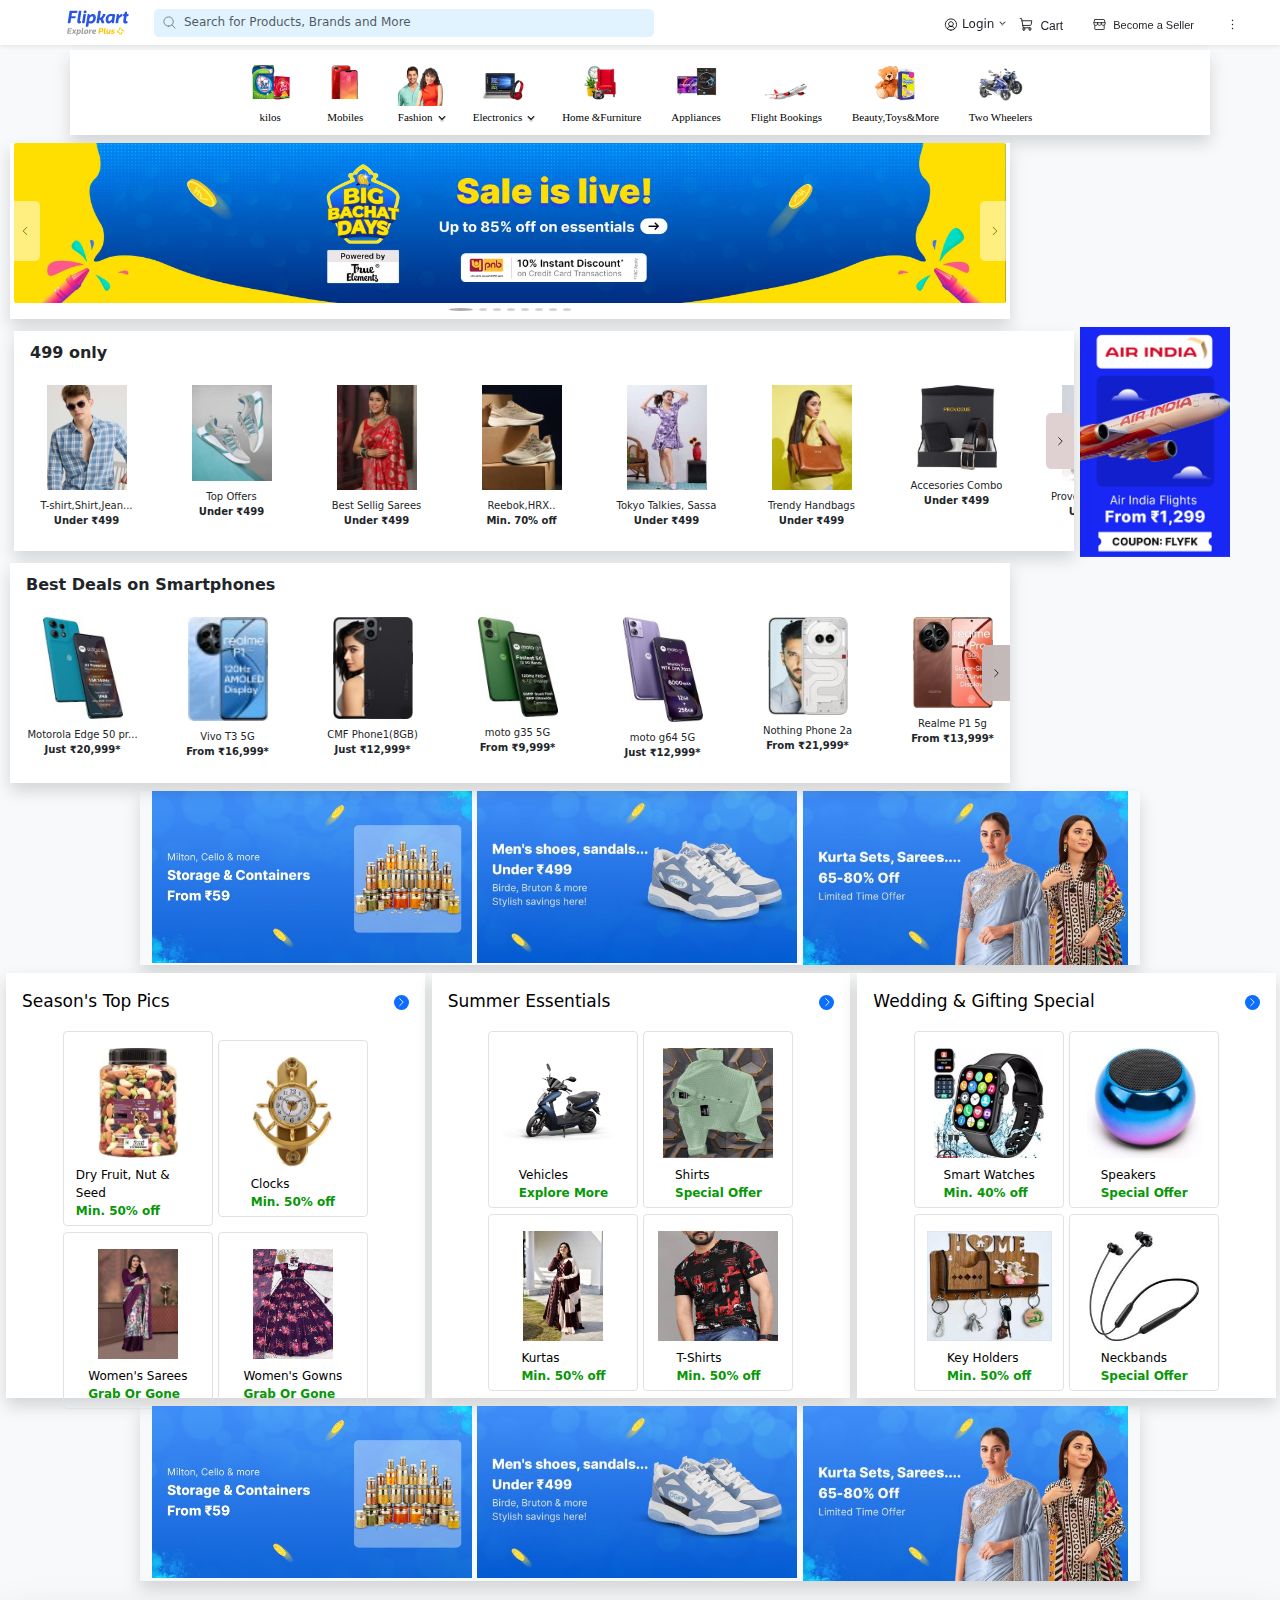
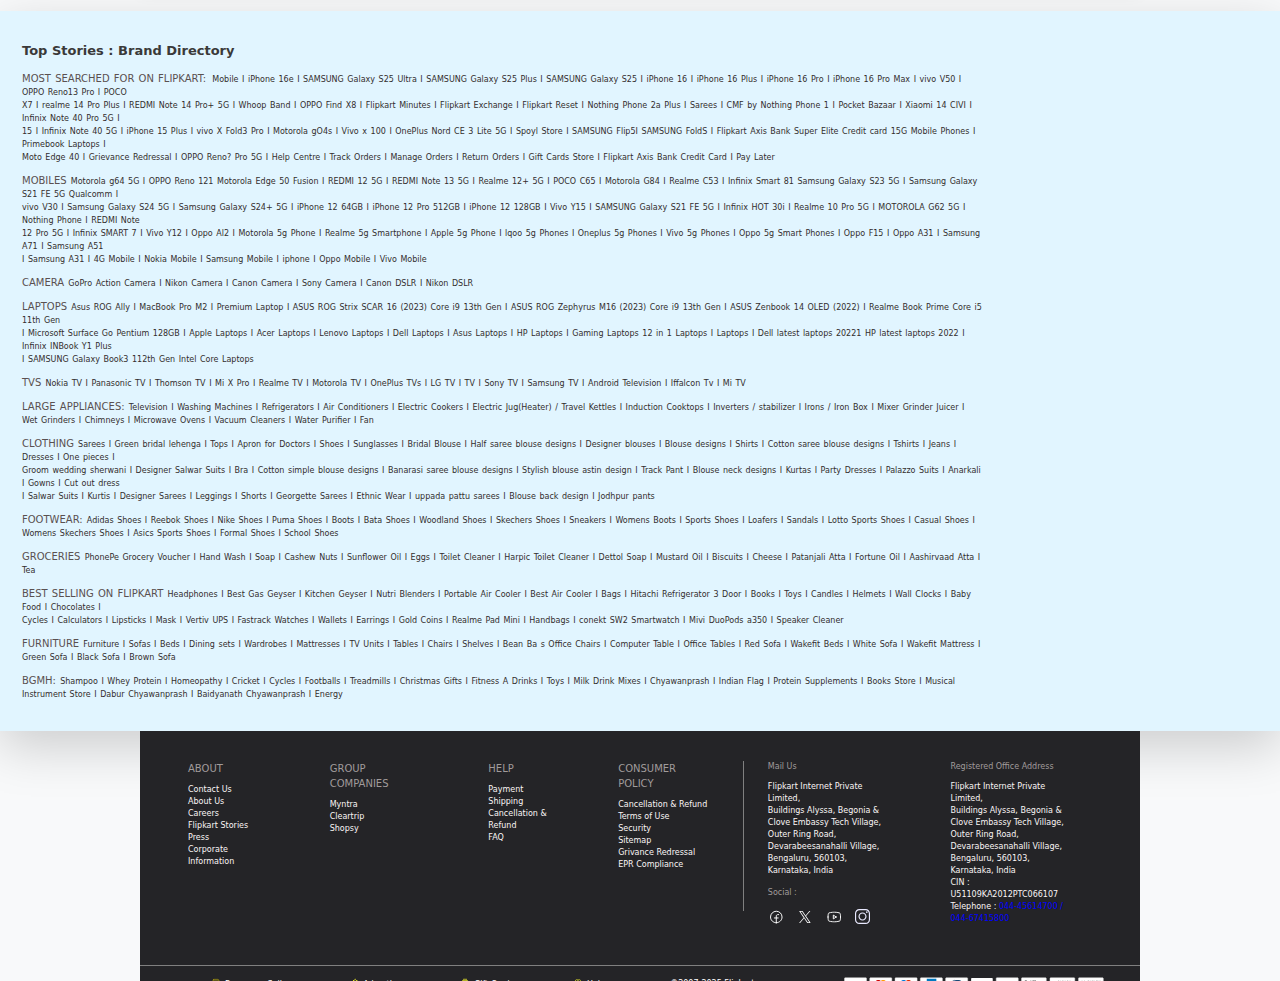
==== commit 3e416d08: "commit" ====
--- a/index copy.html
+++ b/index copy.html
@@ -47,902 +47,904 @@
 
 
 </head>
-<body class="bg-light">
+<body class="bg-light ">
 
 <!-- Navbar -->
-<nav class="navbar navbar-expand-lg navbar-light  fixed-top shadow-sm">
-<div class="container-fluid ">
-<!-- Flipkart Logo -->
-<a class="navbar-brand fw-bold text-primary logo " href="#">
-<img src="./images/logo.svg" alt="" height="60" width="110" class="mx-2 ">
-</a>
-
-<!-- Toggle Button for Small Screens -->
-<button class="navbar-toggler" type="button" data-bs-toggle="collapse" data-bs-target="#navbarNav">
-<span class="navbar-toggler-icon"></span>
-</button>
-
-<div class="collapse navbar-collapse" id="navbarNav">
-<div class="d-flex flex-column flex-lg-row w-100 justify-content-between align-items-center">
-
-
-<!-- Search Bar with Dropdown Suggestions -->
-<div class="position-relative w-75 h-25 p-0 mt-4 mb-4">
-<div class="input-group search">
-<!-- Search Icon Inside Input -->
-<span class="input-group-text one border-0 p-1 mx-1 ">
-<img src="./images/search.svg" alt="Search" height="15" width="15" >
-</span>
-<input class="form-control border-0 shadow-none font p-0 mb-1 one" type="search" id="searchInput" placeholder="Search for Products, Brands and More" onfocus="showDropdown()" onkeyup="filterSuggestions()">
+<div style="overflow-x: hidden;">
+    <nav class="navbar navbar-expand-lg navbar-light  fixed-top shadow-sm">
+        <div class="container-fluid ">
+        <!-- Flipkart Logo -->
+        <a class="navbar-brand fw-bold text-primary logo " href="#">
+        <img src="./images/logo.svg" alt="" height="60" width="110" class="mx-2 ">
+        </a>
+        
+        <!-- Toggle Button for Small Screens -->
+        <button class="navbar-toggler" type="button" data-bs-toggle="collapse" data-bs-target="#navbarNav">
+        <span class="navbar-toggler-icon"></span>
+        </button>
+        
+        <div class="collapse navbar-collapse" id="navbarNav">
+        <div class="d-flex flex-column flex-lg-row w-100 justify-content-between align-items-center">
+        
+        
+        <!-- Search Bar with Dropdown Suggestions -->
+        <div class="position-relative w-75 h-25 p-0 mt-4 mb-4">
+        <div class="input-group search">
+        <!-- Search Icon Inside Input -->
+        <span class="input-group-text one border-0 p-1 mx-1 ">
+        <img src="./images/search.svg" alt="Search" height="15" width="15" >
+        </span>
+        <input class="form-control border-0 shadow-none font p-0 mb-1 one" type="search" id="searchInput" placeholder="Search for Products, Brands and More" onfocus="showDropdown()" onkeyup="filterSuggestions()">
+        </div>
+        
+        <!-- Dropdown for Search Suggestions -->
+        <div class="search-dropdown position-absolute w-100  bg-white shadow d-none" id="searchDropdown">
+        <p class=" fw-bolder  px-3 pt-2 mb-1 text-muted" style="font-size: 10px; ">Discover More</p>
+        <ul class="list-group list-unstyled" id="suggestionList">
+        <li class="list-group-item px-2 py-1 border-0 search2"><img src="./images/search.svg" class="mx-2" height="15" width="15" > shoes</li>
+        <li class="list-group-item px-2 py-1 border-0 search2"><img src="./images/search.svg" class="mx-2" height="15" width="15" > mobiles</li>
+        <li class="list-group-item px-2 py-1 border-0 search2"><img src="./images/search.svg" class="mx-2" height="15" width="15" > t shirts</li>
+        <li class="list-group-item px-2 py-1 border-0 search2"><img src="./images/search.svg" class="mx-2" height="15" width="15" > laptops</li>
+        <li class="list-group-item px-2 py-1 border-0 search2"><img src="./images/search.svg" class="mx-2" height="15" width="15" > watches</li>
+        <li class="list-group-item px-2 py-1 border-0 search2"><img src="./images/search.svg" class="mx-2" height="15" width="15" > tv</li>
+        <li class="list-group-item px-2 py-1 border-0 search2"><img src="./images/search.svg" class="mx-2" height="15" width="15" > sarees</li>
+        </ul>
+        </div>
+        </div>
+        
+        
+        <!-- Navbar Items -->
+        <ul class="navbar-nav mt-3 " style="position: relative;">
+        <!-- Login Dropdown -->
+        <div class="dropdown login-dropdown col-lg-10" style="position: absolute; left: -40%; top:-70%;; transform: translateX(-50%);">
+            <button class="btn login-btn dropdown-toggle login btn-sm " type="button" id="loginDropdown" data-bs-toggle="dropdown" aria-expanded="false" data-bs-auto-close="outside" >
+                <img src="./images/login.svg" alt="Profile" class="profile-icon"> <!-- Left Profile Image -->
+                Login
+                <img src="./images/dropdown.svg" alt="Dropdown" class="dropdown-icon"> <!-- Right Dropdown Image -->
+            </button>
+            
+            <!-- Dropdown Menu -->
+            <ul class="dropdown-menu border-0 shadow rounded " aria-labelledby="loginDropdown">
+                <div class="d-flex my-2" >
+                    <li><a class="dropdown-item" href="#">New Customer?</a></li>
+                <li><a class="dropdown-item text-primary fw-bold" href="#">Sign Up</a></li>
+                </div>
+                <li><hr class="dropdown-divider"></li> <!-- Divider -->
+                <li class="d-flex mx-2 my-3 z-0" style="margin-top: 5px !important;"  >
+                    <img src="./images/login.svg" alt="" height="15" width="15" class="mx-1 ">
+                    <a class="dropdown-item profile z-n1 " href="#">My Profile</a>
+                </li>
+                <li class="d-flex mx-2 my-3 z-0 "  >
+                    <img src="./images/fpluszone.svg" alt="" height="15" width="15" class="mx-1 ">
+                    <a class="dropdown-item profile z-n1 " href="#">Flipkart Plus Zone</a>
+                </li>
+                <li class="d-flex mx-2 my-3 z-0 "  >
+                    <img src="./images/orders.svg" alt="" height="15" width="15" class="mx-1 ">
+                    <a class="dropdown-item profile z-n1 " href="#">Orders</a>
+                </li>
+                <li class="d-flex mx-2 my-3 z-0 "  >
+                    <img src="./images/whishlist.svg" alt="" height="15" width="15" class="mx-1 ">
+                    <a class="dropdown-item profile z-n1 " href="#">Whishlist</a>
+                </li>
+                <li class="d-flex mx-2 my-3 z-0 "  >
+                    <img src="./images/rewards.svg" alt="" height="15" width="15" class="mx-1 ">
+                    <a class="dropdown-item profile z-n1 " href="#">Rewards</a>
+                </li>
+                <li class="d-flex mx-2 my-3 z-0 " style="margin-bottom: 0px !important;" >
+                    <img src="./images/giftcard.svg" alt="" height="15" width="15" class="mx-1 ">
+                    <a class="dropdown-item profile z-n1 " href="#">Gift Cards</a>
+                </li>
+        
+            </ul>
+        </div>
+        
+        <!-- Cart -->
+        <li class="nav-item mr-5 cart1 "   style="position: absolute; left: -18%;top:-10; transform: translateX(-50%);">
+            <a class="nav-link text-dark cart d-flex" href="#">
+                <img src="./images/cart.svg" alt="" height="15" width="15">
+                <i class="bi bi-cart "></i> Cart
+            </a>
+        </li>
+        
+        <!-- Become a Seller -->
+        <li class="nav-item seller" style="margin-top: -10; " >
+            <a class="nav-link text-dark cart d-flex seller2 " href="#">
+                <img src="./images/seller.svg" alt="" height="15" width="15">
+                <i class="bi bi-cart"></i> Become a Seller
+            </a>
+        </li>
+        
+        <!-- 3 Dots Dropdown -->
+        <li class="nav-item dropdown dot " >
+            <a class="nav-link dropdown-toggle text-dark" href="#" id="moreDropdown" role="button" data-bs-toggle="dropdown">
+                <img src="./images/3dot.svg" alt="" height="15" width="15">
+            </a>
+            <ul class="dropdown-menu dot2 shadow border-0 ">
+                <li><a class="dropdown-item" href="#">Notifications</a></li>
+                <li><a class="dropdown-item" href="#">Customer Support</a></li>
+                <li><a class="dropdown-item" href="#">Settings</a></li>
+            </ul>
+        </li>
+        </ul>
+        </div>
+        </div>
+        </div>
+        </nav>
+        
+        
+        <!-- another navbar  -->
+        
+        <div class=" container-fluid">
+        <nav class="main-navbar container outer shadow text-center col-12 d-flex justify-content-center ">
+        <ul class="nav-links ">
+        <li ><a href="#" class="kilos d-flex flex-column justify-content-center nohover">
+        <img src="./images/kilos.png" alt="" height="45" width="45">
+        kilos</a></li>
+        <li><a href="#" class="kilos d-flex flex-column justify-content-center nohover">
+        <img src="./images/mobiles.png" alt="" height="45" width="45">
+        Mobiles</a></li>
+        
+        <!-- Fashion Dropdown -->
+        <li class="dropdown">
+        <a href="#" class="kilos d-flex flex-column justify-content-center nohover fashion">
+        <img src="./images/fashion.png" alt="" height="45" width="45">
+        <div class="d-flex align-items-center fashion" style="position: relative;">
+            <span >Fashion</span>
+            <div class="wrapper">
+                <img src="./images/dropdown.svg" alt="" height="10" width="10" class="my-1 mx-1 fash1">
+                <img src="./images/dropdown.svg" alt="" height="10" width="10" class="my-1 mx-1 fash2">
+            
+            </div>
+            </div> </a>
+        <ul class="dropdown-menu border-0  bg-light drop" style="margin-top: 15 !important;">
+        <li class="has-submenu position-relative">
+        <a href="#" class="liSize1 d-flex align-items-center justify-content-between px-2 py-2 my-1">
+            <span>Men's Top Wear</span> 
+            <img src="./images/dropleft.svg" alt="" width="10" height="10">
+        </a>
+        <ul class="submenu  bg-light" >
+            <li ><a href="#" class="liSize fw-bold">More in Men's Top wear</a></li>
+            <li><a href="#" class="liSize">All</a></li>
+            <li><a href="#" class="liSize">T-shirt</a></li>
+            <li><a href="#" class="liSize">Formal shirts</a></li>
+            <li><a href="#" class="liSize">Kurtas</a></li>
+            <li><a href="#" class="liSize">Ethnic Sets</a></li>
+        </ul>
+        </li>
+        <li class="has-submenu position-relative">
+        <a href="#" class="liSize1 d-flex align-items-center justify-content-between px-2 py-2 mb-1">
+            <span>Men's bottom Wear</span>
+            <img src="./images/dropleft.svg" alt="" width="10" height="10">
+         </a>
+        <ul class="submenu  bg-light" >
+            <li ><a href="#" class="liSize fw-bold">More in Men's Bottom wear</a></li>
+            <li><a href="#" class="liSize">All</a></li>
+            <li><a href="#" class="liSize">Jeans</a></li>
+            <li><a href="#" class="liSize">Trousers</a></li>
+            <li><a href="#" class="liSize">Trackpants</a></li>
+            <li><a href="#" class="liSize">Shorts</a></li>
+            <li><a href="#" class="liSize">Cargos</a></li>
+        </ul>
+        </li>
+        <li class="has-submenu position-relative">
+        <a href="#" class="liSize1 d-flex align-items-center justify-content-between px-2 py-2 mb-1">
+           <span> Women Ethnic </span>
+            <img src="./images/dropleft.svg" alt="" width="10" height="10">
+        </a>
+        <ul class="submenu  bg-light" >
+            <li ><a href="#" class="liSize fw-bold">More in Women etnic</a></li>
+            <li><a href="#" class="liSize">All</a></li>
+            <li><a href="#" class="liSize">Sarees</a></li>
+            <li><a href="#" class="liSize">Kurtas & kurtis</a></li>
+            <li><a href="#" class="liSize">Gowns</a></li>
+            <li><a href="#" class="liSize">Dupatta</a></li>
+        </ul>
+        </li>
+        <li class="has-submenu position-relative">
+        <a href="#" class="liSize1 d-flex align-items-center justify-content-between px-2 py-2 mb-1">
+           <span> Kids</span>
+            <img src="./images/dropleft.svg" alt="" width="10" height="10">
+         </a>
+        <ul class="submenu  bg-light" >
+            <li ><a href="#" class="liSize fw-bold">More in kids</a></li>
+            <li><a href="#" class="liSize">All</a></li>
+            <li><a href="#" class="liSize">Dresses</a></li>
+            <li><a href="#" class="liSize">Infant Wear</a></li>
+            <li><a href="#" class="liSize">Kids Sports Shoes</a></li>
+            <li><a href="#" class="liSize">Shorts</a></li>
+        </ul>
+        </li>
+        <li class="has-submenu position-relative">
+        <a href="#" class="liSize1 d-flex align-items-center justify-content-between px-2 py-2 mb-1">
+             <span>Winter </span>
+             <img src="./images/dropleft.svg" alt="" width="10" height="10">
+            </a>
+        <ul class="submenu  bg-light" >
+            <li ><a href="#" class="liSize fw-bold">More in Winter</a></li>
+            <li><a href="#" class="liSize">All</a></li>
+            <li><a href="#" class="liSize">Jacket</a></li>
+            <li><a href="#" class="liSize">Sweatshirts</a></li>
+            <li><a href="#" class="liSize">Shrugs</a></li>
+            <li><a href="#" class="liSize">Thermals</a></li>
+        </ul>
+        </li>
+        <li class="has-submenu position-relative">
+        <a href="#" class="liSize1 d-flex align-items-center justify-content-between px-2 py-2 mb-1">
+           <span> Women Western</span>
+            <img src="./images/dropleft.svg" alt="" width="10" height="10">
+         </a>
+        <ul class="submenu  bg-light" >
+            <li ><a href="#" class="liSize fw-bold">More in Women Western</a></li>
+            <li><a href="#" class="liSize">All</a></li>
+            <li><a href="#" class="liSize">Boxers</a></li>
+            <li><a href="#" class="liSize">Vests</a></li>
+            <li><a href="#" class="liSize">Innerwear</a></li>
+            <li><a href="#" class="liSize">slippers Flip</a></li>
+        </ul>
+        </li>
+        
+        </ul>
+        </li>
+        
+        <!-- Electronics Dropdown -->
+        <li class="dropdown">
+            <a href="#" class="kilos d-flex flex-column justify-content-center nohover fashion">
+            <img src="./images/Electronics.png" alt="" height="45" width="45">
+            <div class="d-flex align-items-center fashion" style="position: relative;">
+                <span >Electronics</span>
+                <div class="wrapper">
+                    <img src="./images/dropdown.svg" alt="" height="10" width="10" class="my-1 mx-1 fash1">
+                    <img src="./images/dropdown.svg" alt="" height="10" width="10" class="my-1 mx-1 fash2">
+                
+                </div>
+                </div> </a>
+            <ul class="dropdown-menu border-0  bg-light drop" style="margin-top: 15 !important;">
+            <li class="has-submenu position-relative">
+            <a href="#" class="liSize1 d-flex align-items-center justify-content-between px-2 py-2 my-1">
+                <span>Audio</span> 
+                <img src="./images/dropleft.svg" alt="" width="10" height="10">
+            </a>
+            <ul class="submenu  bg-light" >
+                <li ><a href="#" class="liSize fw-bold">More in Audio</a></li>
+                <li><a href="#" class="liSize">All</a></li>
+                <li><a href="#" class="liSize">Bluetooth Headphones</a></li>
+                <li><a href="#" class="liSize">Soundbar</a></li>
+                <li><a href="#" class="liSize">Wired Headphones</a></li>
+                <li><a href="#" class="liSize">Home Theartre</a></li>
+                <li><a href="#" class="liSize">True WireLess Headphones</a></li>
+            </ul>
+            </li>
+            <li class="has-submenu position-relative">
+            <a href="#" class="liSize1 d-flex align-items-center justify-content-between px-2 py-2 mb-1">
+                <span>Games</span>
+                <img src="./images/dropleft.svg" alt="" width="10" height="10">
+             </a>
+            <ul class="submenu  bg-light" >
+                <li ><a href="#" class="liSize fw-bold">More in Games</a></li>
+                <li><a href="#" class="liSize">All</a></li>
+                <li><a href="#" class="liSize">Mouse</a></li>
+                <li><a href="#" class="liSize">Keyboards</a></li>
+                <li><a href="#" class="liSize">Gamepads</a></li>
+                <li><a href="#" class="liSize">Games</a></li>
+                <li><a href="#" class="liSize">Controllers</a></li>
+            </ul>
+            </li>
+            <li class="has-submenu position-relative">
+            <a href="#" class="liSize1 d-flex align-items-center justify-content-between px-2 py-2 mb-1">
+               <span> Powerbank </span>
+                <img src="./images/dropleft.svg" alt="" width="10" height="10">
+            </a>
+            <ul class="submenu  bg-light" >
+                <li ><a href="#" class="liSize fw-bold">More in Powerbank</a></li>
+                <li><a href="#" class="liSize">All</a></li>
+                <li><a href="#" class="liSize">Powerbank</a></li>
+                
+            </ul>
+            </li>
+            <li class="has-submenu position-relative">
+            <a href="#" class="liSize1 d-flex align-items-center justify-content-between px-2 py-2 mb-1">
+               <span>Smart Wearables</span>
+                <img src="./images/dropleft.svg" alt="" width="10" height="10">
+             </a>
+            <ul class="submenu  bg-light" >
+                <li ><a href="#" class="liSize fw-bold">More in Smart Wearables</a></li>
+                <li><a href="#" class="liSize">All</a></li>
+                <li><a href="#" class="liSize">Smart Watches </a></li>
+                <li><a href="#" class="liSize">Smart bands</a></li>
+                <li><a href="#" class="liSize">Smart Glasses</a></li>
+                <li><a href="#" class="liSize">Smart Rings</a></li>
+                <li><a href="#" class="liSize">Smart Rings</a></li>
+                <li><a href="#" class="liSize">Smart Trackers</a></li>
+            </ul>
+            </li>
+            <li class="has-submenu position-relative">
+            <a href="#" class="liSize1 d-flex align-items-center justify-content-between px-2 py-2 mb-1">
+                 <span>Storage </span>
+                 <img src="./images/dropleft.svg" alt="" width="10" height="10">
+                </a>
+            <ul class="submenu  bg-light" >
+                <li ><a href="#" class="liSize fw-bold">More in Storage</a></li>
+                <li><a href="#" class="liSize">All</a></li>
+                <li><a href="#" class="liSize">Memory cards</a></li>
+                <li><a href="#" class="liSize">Pendrive</a></li>
+                <li><a href="#" class="liSize">Hard Drive</a></li>
+                <li><a href="#" class="liSize">Hard Disk</a></li>
+            </ul>
+            </li>
+            <li class="has-submenu position-relative">
+            <a href="#" class="liSize1 d-flex align-items-center justify-content-between px-2 py-2 mb-1">
+               <span> Tablets</span>
+                <img src="./images/dropleft.svg" alt="" width="10" height="10">
+             </a>
+            <ul class="submenu  bg-light" >
+                <li ><a href="#" class="liSize fw-bold">More in Tablets</a></li>
+                <li><a href="#" class="liSize">All</a></li>
+                <li><a href="#" class="liSize">Tablets</a></li>
+                
+            </ul>
+            </li>
+            
+            </ul>
+            </li>
+        <!-- Home and furnitur  -->
+        <li class="dropdown">
+        <a href="#" class="kilos d-flex flex-column justify-content-center nohover">
+        <img src="./images/home&furniture.jpeg" alt="" height="45" width="45">
+        Home &Furniture</a>
+        <ul class="dropdown-menu">
+        <li class="has-submenu">
+        <a href="#">Mobiles ▸</a>
+        <ul class="submenu">
+            <li><a href="#">Samsung</a></li>
+            <li><a href="#">Apple</a></li>
+            <li><a href="#">OnePlus</a></li>
+        </ul>
+        </li>
+        <li><a href="#">Laptops</a></li>
+        <li><a href="#">Tablets</a></li>
+        </ul>
+        </li>
+        
+        <li><a href="#" class="kilos d-flex flex-column justify-content-center nohover">
+        <img src="./images/appliances.jpeg" alt="" height="45" width="45">
+        Appliances</a></li>
+        <li><a href="#" class="kilos d-flex flex-column justify-content-center nohover">
+        <img src="./images/flight.png" alt="" height="45" width="45">
+        Flight Bookings</a></li>
+        
+        
+        <!-- Toys & More Dropdown -->
+        <li class="dropdown">
+        <a href="#" class="kilos d-flex flex-column justify-content-center nohover">
+        <img src="./images/beauty,toys&more.png" alt="" height="45" width="45">
+        Beauty,Toys&More </a>
+        <ul class="dropdown-menu">
+        <li class="has-submenu">
+        <a href="#" class="kilos">Beauty ▸</a>
+        <ul class="submenu">
+            <li><a href="#">Makeup</a></li>
+            <li><a href="#">Skincare</a></li>
+        </ul>
+        </li>
+        <li><a href="#" >Toys</a></li>
+        <li><a href="#">Stationery</a></li>
+        </ul>
+        </li>
+        <!-- two wheelers  -->
+        <li class="dropdown">
+        <a href="#" class="kilos d-flex flex-column justify-content-center nohover">
+        <img src="./images/twoWheelers.png" alt="" height="45" width="45">
+        Two Wheelers </a>
+        <ul class="dropdown-menu">
+        <li class="has-submenu">
+        <a href="#" class="kilos">Beauty ▸</a>
+        <ul class="submenu">
+            <li><a href="#">Makeup</a></li>
+            <li><a href="#">Skincare</a></li>
+        </ul>
+        </li>
+        <li><a href="#" >Toys</a></li>
+        <li><a href="#">Stationery</a></li>
+        </ul>
+        </li>
+        
+        
+        </ul>
+        </div>
+        </nav>
+        
+        <!--Slider-->
+        
+        <div id="carouselExampleIndicators" class="carousel slide shadow px-1 pb-3 bg-white " data-bs-ride="carousel" data-bs-interval="4000">
+          
+            <!-- Indicators (dots) -->
+            <div class="carousel-indicators ">
+              <button type="button" data-bs-target="#carouselExampleIndicators" data-bs-slide-to="0" class="active" aria-current="true" aria-label="Slide 1"></button>
+              <button type="button" data-bs-target="#carouselExampleIndicators" data-bs-slide-to="1" aria-label="Slide 2"></button>
+              <button type="button" data-bs-target="#carouselExampleIndicators" data-bs-slide-to="2" aria-label="Slide 3"></button>
+              <button type="button" data-bs-target="#carouselExampleIndicators" data-bs-slide-to="3" aria-label="Slide 3"></button>
+              <button type="button" data-bs-target="#carouselExampleIndicators" data-bs-slide-to="4" aria-label="Slide 3"></button>
+              <button type="button" data-bs-target="#carouselExampleIndicators" data-bs-slide-to="5" aria-label="Slide 3"></button>
+              <button type="button" data-bs-target="#carouselExampleIndicators" data-bs-slide-to="6" aria-label="Slide 3"></button>
+              <button type="button" data-bs-target="#carouselExampleIndicators" data-bs-slide-to="7" aria-label="Slide 3"></button>
+            </div>
+          
+            <!-- Carousel Images -->
+            <div class="carousel-inner">
+              <div class="carousel-item active">
+                <img src="./images/slider7.jpeg" class="d-block w-100  rounded" alt="Technology">
+              </div>
+              <div class="carousel-item">
+                <img src="./images/slider8.jpeg" class="d-block w-100  rounded" alt="Fashion">
+              </div>
+              <div class="carousel-item">
+                <img src="./images/slider2.jpeg" class="d-block w-100  rounded" alt="Nature">
+              </div>
+              <div class="carousel-item">
+                <img src="./images/slider3.jpeg" class="d-block w-100  rounded" alt="Nature">
+              </div>
+              <div class="carousel-item">
+                <img src="./images/slider4.jpeg" class="d-block w-100  rounded" alt="Nature">
+              </div>
+              <div class="carousel-item">
+                <img src="./images/slider5.jpeg" class="d-block w-100  rounded" alt="Nature">
+              </div>
+              <div class="carousel-item">
+                <img src="./images/slider6.jpeg" class="d-block w-100  rounded" alt="Nature">
+              </div>
+              <div class="carousel-item">
+                <img src="./images/slider1.jpeg" class="d-block w-100  rounded" alt="Nature">
+              </div>
+              
+            </div>
+        
+          
+            <!-- Navigation Buttons -->
+            <button class="carousel-control-prev custom-btn " type="button" data-bs-target="#carouselExampleIndicators" data-bs-slide="prev">
+              <span class="carousel-control-prev-icon small-arrow" aria-hidden="true"></span>
+              <span class="visually-hidden">Previous</span>
+            </button>
+            <button class="carousel-control-next custom-btn" type="button" data-bs-target="#carouselExampleIndicators" data-bs-slide="next">
+              <span class="carousel-control-next-icon small-arrow" aria-hidden="true"></span>
+              <span class="visually-hidden">Next</span>
+            </button>
+          </div>
+         
+        <!-- Hero-1   -->
+        <div class="d-flex flex-lg-row mx-1">
+        <div class="custom-slider-container col-md-10 shadow">
+            <span style="font-weight: 600; display: block; margin-top: 10px;" class="mx-3 " >499 only</span>
+            <button id="prev-button" class="button custom-prev" disabled>
+                <img src="./images/dropleft.svg" alt="" height="12" width="12" style="rotate: 180deg;">
+            </button>
+            <div class="custom-slider">
+                <div class="custom-slide d-flex flex-column align-items-center ">
+                    <img src="./images/ladka.jpeg" alt="" height="105" width="80">
+                    <span class="tshirt my-2">T-shirt,Shirt,Jean... <br> <b>Under ₹499</b></span>
+                </div>
+                <div class="custom-slide d-flex flex-column align-items-center ">
+                    <img src="./images/jute1.jpeg" alt="" height="105" width="80">
+                    <span class="tshirt my-2">Top Offers <br> <b>Under ₹499</b></span>
+                </div>
+                <div class="custom-slide d-flex flex-column align-items-center ">
+                    <img src="./images/sareewali.jpeg" alt="" height="105" width="80">
+                    <span class="tshirt my-2">Best Sellig Sarees <br> <b>Under ₹499</b></span>
+                </div>
+                <div class="custom-slide d-flex flex-column align-items-center ">
+                    <img src="./images/jute2.jpeg" alt="" height="105" width="80">
+                    <span class="tshirt my-2">Reebok,HRX.. <br> <b>Min. 70% off</b></span>
+                </div>
+                <div class="custom-slide d-flex flex-column align-items-center ">
+                    <img src="./images/ladki.jpeg" alt="" height="105" width="80">
+                    <span class="tshirt my-2">Tokyo Talkies, Sassa <br> <b>Under ₹499</b></span>
+                </div>
+                <div class="custom-slide d-flex flex-column align-items-center ">
+                    <img src="./images/pursewali.jpeg" alt="" height="105" width="80">
+                    <span class="tshirt my-2">Trendy Handbags <br> <b>Under ₹499</b></span>
+                </div>
+                <div class="custom-slide d-flex flex-column align-items-center ">
+                    <img src="./images/belt.jpeg" alt="" height="105" width="80">
+                    <span class="tshirt my-2">Accesories Combo <br> <b>Under ₹499</b></span>
+                </div>
+                <div class="custom-slide d-flex flex-column align-items-center ">
+                    <img src="./images/ghadi.jpeg" alt="" height="105" width="80">
+                    <span class="tshirt my-2">Provogue,Killer&M... <br> <b>Under ₹499</b></span>
+                </div>
+                
+            </div>
+            
+            <button id="next-button" class="button custom-next">
+                <img src="./images/dropleft.svg" alt="" height="12" width="12"></button>
+        </div>
+        <!--airIndia img-->
+         
+        <img src="./images/airIndia.jpeg" alt=""  class="airIndia" >
+        
+        </div>
+        
+        <!-- hero-2 -->
+        
+        <div class="new-slider-container  shadow">
+            <span style="font-weight: 600; display: block; margin-top: 10px;" class="mx-3">
+                Best Deals on Smartphones</span>
+            <button id="new-prev-button" class="button new-prev" disabled>
+                <img src="./images/dropleft.svg" alt="" height="12" width="12" style="rotate: 180deg;">
+            </button>
+            <div class="new-slider">
+                <div class="new-slide d-flex flex-column align-items-center">
+                    <img src="./images/mobile1.jpeg" alt="" height="105" width="80">
+                    <span class="tshirt my-2">Motorola Edge 50 pr... <br> <b>Just ₹20,999*</b></span>
+                </div>
+                <div class="new-slide d-flex flex-column align-items-center">
+                    <img src="./images/mobile2.jpeg" alt="" height="105" width="80">
+                    <span class="tshirt my-2">Vivo T3 5G <br> <b>From ₹16,999*</b></span>
+                </div>
+                <div class="new-slide d-flex flex-column align-items-center">
+                    <img src="./images/mobile3.jpeg" alt="" height="105" width="80">
+                    <span class="tshirt my-2">CMF Phone1(8GB) <br> <b>Just ₹12,999*</b></span>
+                </div>
+                <div class="new-slide d-flex flex-column align-items-center">
+                    <img src="./images/mobile4.jpeg" alt="" height="105" width="80">
+                    <span class="tshirt my-2">moto g35 5G <br> <b>From ₹9,999*</b></span>
+                </div>
+                <div class="new-slide d-flex flex-column align-items-center">
+                    <img src="./images/mobile5.jpeg" alt="" height="105" width="80">
+                    <span class="tshirt my-2"> moto g64 5G<br> <b>Just ₹12,999*</b></span>
+                </div>
+                <div class="new-slide d-flex flex-column align-items-center">
+                    <img src="./images/mobile6.jpeg" alt="" height="105" width="80">
+                    <span class="tshirt my-2">Nothing Phone 2a <br> <b>From ₹21,999*</b></span>
+                </div>
+                <div class="new-slide d-flex flex-column align-items-center">
+                    <img src="./images/mobile7.jpeg" alt="" height="105" width="80">
+                    <span class="tshirt my-2">Realme P1 5g <br> <b>From ₹13,999*</b></span>
+                </div>
+                <div class="new-slide d-flex flex-column align-items-center">
+                    <img src="./images/mobile8.jpeg" alt="" height="105" width="80">
+                    <span class="tshirt my-2">Poco M7 pro 5G <br> <b>From ₹13,999*</b></span>
+                </div>
+            </div>
+            <button id="new-next-button" class="button new-next">
+                <img src="./images/dropleft.svg" alt="" height="12" width="12">
+            </button>
+        </div>
+        
+        <!-- hero-3 -->
+        
+        <div class="container-fluid hero31 d-flex shadow my-2">
+            <div class="col-4">
+                <a href="#">
+                    <img src="./images/hero31.jpeg" alt="" width="320">
+                </a>
+            </div>
+            <div class="col-4">
+                <a href="#">
+                    <img src="./images/hero32.jpeg" alt="" width="320">
+                </a>
+            </div>
+            <div class="col-4">
+                <a href="#">
+                    <img src="./images/hero33.jpeg" alt="" width="325">
+                </a>
+            </div>
+        </div>
+        
+        <!-- hero-4 -->
+        <div class="container-fluid d-flex bg-light">
+            <div class="col-4 hero4 shadow rounded-0" style="margin-right: 3px; margin-left: -6px; background-color: white;">
+                <a href="#" class="link-underline link-underline-opacity-0">
+                   <div class="d-flex flex-lg-row mx-3 py-3 align-items-center justify-content-between" >
+                    <span style="font-size: 17px; font-weight: 500; color: black;">Season's Top Pics</span>
+                    <div class="rounded-circle bg-primary d-flex align-items-center justify-content-center" style="width: 15px; height: 15px; ">  
+                         <img src="./images/dropleft.svg" alt="" height="12" width="12" style="filter: invert(100%) sepia(100%) saturate(1000%) hue-rotate(180deg) brightness(1.5);
+                    "></div>
+                   </div>
+        
+                   <div class="row row-cols-2 align-items-center justify-content-center ">
+                    <div class="d-flex flex-column border border-1  align-items-center justify-content-center py-3 rounded-1" style="max-width: 150; margin-right: 2.5px; padding-bottom: 5px !important;">
+                        <img src="./images/season1.jpeg" alt="" height="110" width="80" class="hero41">
+                        <span class="pt-2 " style="font-size: 12px; color: black; ">Dry Fruit, Nut & Seed <br><b style=" color: rgb(7, 151, 7); font-weight: 600;">Min. 50% off</b></span>
+                    </div>
+                    <div class="d-flex flex-column border border-1  align-items-center justify-content-center py-3 rounded-1" style="max-width: 150; margin-left: 2.5px; padding-bottom: 5px !important;">
+                        <img src="./images/season2.jpeg" alt="" height="110" width="80" class="hero41">
+                        <span class="pt-2 " style="font-size: 12px; color: black; ">Clocks <br><b style=" color: rgb(7, 151, 7); font-weight: 600;">Min. 50% off</b></span>
+                    </div>
+                    <div class="d-flex flex-column border border-1  align-items-center justify-content-center py-3 rounded-1" style="max-width: 150; margin-right: 2.5px; margin-top: 6px; padding-bottom: 5px !important;">
+                        <img src="./images/season3.jpeg" alt="" height="110" width="80" class="hero41">
+                        <span class="pt-2 " style="font-size: 12px; color: black; ">Women's Sarees <br><b style=" color: rgb(7, 151, 7); font-weight: 600;">Grab Or Gone</b></span>
+                    </div>
+                    <div class="d-flex flex-column border border-1  align-items-center justify-content-center py-3 rounded-1" style="max-width: 150; margin-left: 2.5px; margin-top: 6px; padding-bottom: 5px !important;">
+                        <img src="./images/season4.jpeg" alt="" height="110" width="80" class="hero41">
+                        <span class="pt-2 " style="font-size: 12px; color: black; ">Women's Gowns <br><b style=" color: rgb(7, 151, 7); font-weight: 600;">Grab Or Gone</b></span>
+                    </div>
+                   </div>
+                </a>
+            </div>
+            <div class="col-4 hero4 shadow  rounded-0" style="margin-left: 4px; margin-right: 4px; background-color: white;">
+                <a href="#" class="link-underline link-underline-opacity-0">
+                    <div class="d-flex flex-lg-row mx-3 py-3 align-items-center justify-content-between" >
+                     <span style="font-size: 17px; font-weight: 500; color: black;">Summer Essentials</span>
+                     <div class="rounded-circle bg-primary d-flex align-items-center justify-content-center" style="width: 15px; height: 15px; ">  
+                          <img src="./images/dropleft.svg" alt="" height="12" width="12" style="filter: invert(100%) sepia(100%) saturate(1000%) hue-rotate(180deg) brightness(1.5);
+                     "></div>
+                    </div>
+         
+                    <div class="row row-cols-2 align-items-center justify-content-center ">
+                     <div class="d-flex flex-column border border-1  align-items-center justify-content-center py-3 rounded-1" style="max-width: 150; margin-right: 2.5px; padding-bottom: 5px !important;">
+                         <img src="./images/summer1.png" alt="" height="110" width="150" class="hero41">
+                         <span class="pt-2 " style="font-size: 12px; color: black; ">Vehicles <br><b style=" color: rgb(7, 151, 7); font-weight: 600;">Explore More</b></span>
+                     </div>
+                     <div class="d-flex flex-column border border-1  align-items-center justify-content-center py-3 rounded-1" style="max-width: 150; margin-left: 2.5px; padding-bottom: 5px !important;">
+                         <img src="./images/summer2.jpeg" alt="" height="110" width="110" class="hero41">
+                         <span class="pt-2 " style="font-size: 12px; color: black; ">Shirts<br><b style=" color: rgb(7, 151, 7); font-weight: 600;">Special Offer</b></span>
+                     </div>
+                     <div class="d-flex flex-column border border-1  align-items-center justify-content-center py-3 rounded-1" style="max-width: 150; margin-right: 2.5px; margin-top: 6px; padding-bottom: 5px !important;">
+                         <img src="./images/summer3.jpeg" alt="" height="110" width="80" class="hero41">
+                         <span class="pt-2 " style="font-size: 12px; color: black; ">Kurtas <br><b style=" color: rgb(7, 151, 7); font-weight: 600;">Min. 50% off</b></span>
+                     </div>
+                     <div class="d-flex flex-column border border-1  align-items-center justify-content-center py-3 rounded-1" style="max-width: 150; margin-left: 2.5px; margin-top: 6px; padding-bottom: 5px !important;">
+                         <img src="./images/summer4.jpeg" alt="" height="110" width="120" class="hero41">
+                         <span class="pt-2 " style="font-size: 12px; color: black; ">T-Shirts <br><b style=" color: rgb(7, 151, 7); font-weight: 600;">Min. 50% off</b></span>
+                     </div>
+                    </div>
+                 </a>
+            </div>
+            <div class="col-4 hero4 shadow rounded-0" style="margin-left: 3px; margin-right: -6px; background-color: white;">
+                <a href="#" class="link-underline link-underline-opacity-0">
+                    <div class="d-flex flex-lg-row mx-3 py-3 align-items-center justify-content-between" >
+                     <span style="font-size: 17px; font-weight: 500; color: black;">Wedding & Gifting Special</span>
+                     <div class="rounded-circle bg-primary d-flex align-items-center justify-content-center" style="width: 15px; height: 15px; ">  
+                          <img src="./images/dropleft.svg" alt="" height="12" width="12" style="filter: invert(100%) sepia(100%) saturate(1000%) hue-rotate(180deg) brightness(1.5);
+                     "></div>
+                    </div>
+         
+                    <div class="row row-cols-2 align-items-center justify-content-center ">
+                     <div class="d-flex flex-column border border-1  align-items-center justify-content-center py-3 rounded-1" style="max-width: 150; margin-right: 2.5px; padding-bottom: 5px !important;">
+                         <img src="./images/wedding1.jpeg" alt="" height="110" width="110" class="hero41">
+                         <span class="pt-2 " style="font-size: 12px; color: black; ">Smart Watches <br><b style=" color: rgb(7, 151, 7); font-weight: 600;">Min. 40% off</b></span>
+                     </div>
+                     <div class="d-flex flex-column border border-1  align-items-center justify-content-center py-3 rounded-1" style="max-width: 150; margin-left: 2.5px; padding-bottom: 5px !important;">
+                         <img src="./images/wedding4.jpeg" alt="" height="110" width="115" class="hero41">
+                         <span class="pt-2 " style="font-size: 12px; color: black; ">Speakers <br><b style=" color: rgb(7, 151, 7); font-weight: 600;">Special Offer</b></span>
+                     </div>
+                     <div class="d-flex flex-column border border-1  align-items-center justify-content-center py-3 rounded-1" style="max-width: 150; margin-right: 2.5px; margin-top: 6px; padding-bottom: 5px !important;">
+                         <img src="./images/wedding2.jpeg" alt="" height="110" width="125" class="hero41">
+                         <span class="pt-2 " style="font-size: 12px; color: black; ">Key Holders <br><b style=" color: rgb(7, 151, 7); font-weight: 600;">Min. 50% off</b></span>
+                     </div>
+                     <div class="d-flex flex-column border border-1  align-items-center justify-content-center py-3 rounded-1" style="max-width: 150; margin-left: 2.5px; margin-top: 6px; padding-bottom: 5px !important;">
+                         <img src="./images/wedding3.jpeg" alt="" height="110" width="110" class="hero41">
+                         <span class="pt-2 " style="font-size: 12px; color: black; ">Neckbands <br><b style=" color: rgb(7, 151, 7); font-weight: 600;">Special Offer</b></span>
+                     </div>
+                    </div>
+                 </a>
+            </div>
+        </div>
+        
+        <div class="container-fluid hero31 d-flex shadow my-2">
+            <div class="col-4">
+                <a href="#">
+                    <img src="./images/hero31.jpeg" alt="" width="320">
+                </a>
+            </div>
+            <div class="col-4">
+                <a href="#">
+                    <img src="./images/hero32.jpeg" alt="" width="320">
+                </a>
+            </div>
+            <div class="col-4">
+                <a href="#">
+                    <img src="./images/hero33.jpeg" alt="" width="325">
+                </a>
+            </div>
+        </div>
+        
+        <!-- FOOTER -->
+        
+        <div class="container-fluid shadow-lg" style="margin-top: 30px; background-color: #e1f5ff;">
+            <div style="max-width: 1000px;  background-color: #e1f5ff;  padding: 30px">
+                <span style="font-size: 13px; color: rgb(58, 57, 57); font-weight: 600;  padding-top: 50px; padding-bottom: 50px; margin-left: -20px !important;"> Top Stories : Brand Directory </span>
+               <div style="margin-top: 10px; margin-left: -20px; line-height: 13px; word-spacing: 1px;">
+                <span style="font-size: 10; font-weight: 400; color: rgb(90, 80, 80);">MOST SEARCHED FOR ON FLIPKART:</span>
+                <span style="font-size: 8; color: rgb(51, 45, 45);">Mobile I iPhone 16e I SAMSUNG Galaxy S25 Ultra I SAMSUNG Galaxy S25 Plus I SAMSUNG Galaxy S25 I iPhone 16 I 
+                    iPhone 16 Plus I iPhone 16 Pro I iPhone 16 Pro Max I vivo V50 I OPPO Reno13 Pro I POCO <br>
+                    X7 I realme 14 Pro Plus I REDMI Note 14 Pro+ 5G I Whoop Band I OPPO Find X8 I Flipkart Minutes 
+                    I Flipkart Exchange I Flipkart Reset I Nothing Phone 2a Plus I Sarees I CMF by Nothing Phone 1 I Pocket Bazaar I Xiaomi 14 CIVI I Infinix Note 40 Pro 5G I <br>
+                    15 I Infinix Note 40 5G I iPhone 15 Plus I vivo X Fold3 Pro I Motorola gO4s I Vivo x 100 I OnePlus Nord CE 3 Lite 5G I Spoyl Store I SAMSUNG Flip5I SAMSUNG FoldS I Flipkart Axis Bank Super Elite Credit card 15G Mobile Phones I Primebook Laptops I  <br>Moto Edge
+                    40 I Grievance Redressal I OPPO Reno? Pro 5G I Help Centre I Track Orders I Manage Orders I Return Orders I Gift Cards Store I Flipkart Axis Bank Credit Card I Pay Later 
+                </span>
+            </div>
+        
+         <div style="margin-top: 10px; margin-left: -20px; line-height: 13px; word-spacing: 1px;">
+            <span style="font-size: 10; font-weight: 400; color: rgb(90, 80, 80);">MOBILES  </span>   
+            <span style="font-size: 8; color: rgb(51, 45, 45);">
+                Motorola g64 5G I OPPO Reno 121 Motorola Edge 50 Fusion I REDMI 12 5G I REDMI Note 13 5G I Realme 12+ 5G I POCO C65 I Motorola G84 I Realme C53 I Infinix Smart 81 Samsung Galaxy S23 5G I Samsung Galaxy S21 FE 5G Qualcomm I <br>
+            vivo V30 I Samsung Galaxy S24 5G I Samsung Galaxy S24+ 5G I iPhone 12 64GB I iPhone 12 Pro 512GB I iPhone 12 128GB I Vivo Y15 I SAMSUNG Galaxy S21 FE 5G I Infinix HOT 30i I Realme 10 Pro 5G I MOTOROLA G62 5G I Nothing Phone I REDMI Note <br>
+            12 Pro 5G I Infinix SMART 7 I Vivo Y12 I Oppo Al2 I Motorola 5g Phone I Realme 5g Smartphone I Apple 5g Phone I lqoo 5g Phones I Oneplus 5g Phones I Vivo 5g Phones I Oppo 5g Smart Phones I Oppo F15 I Oppo A31 I Samsung A71 I Samsung A51 <br>
+            I Samsung A31 I 4G Mobile I Nokia Mobile I Samsung Mobile I iphone I Oppo Mobile I Vivo Mobile
+            </span>
+         </div>
+              
+         <div style="margin-top: 10px; margin-left: -20px; line-height: 13px; word-spacing: 1px;">
+            <span style="font-size: 10; font-weight: 400; color: rgb(90, 80, 80);">CAMERA </span>   
+            <span style="font-size: 8; color: rgb(51, 45, 45);">
+                 GoPro Action Camera I Nikon Camera I Canon Camera I Sony Camera I Canon DSLR I Nikon DSLR 
+             </span>   
+        </div>
+         <div style="margin-top: 10px; margin-left: -20px; line-height: 13px; word-spacing: 1px;">
+            <span style="font-size: 10; font-weight: 400; color: rgb(90, 80, 80);">LAPTOPS  </span>   
+            <span style="font-size: 8; color: rgb(51, 45, 45);">
+                 Asus ROG Ally I MacBook Pro M2 I Premium Laptop I ASUS ROG Strix SCAR 16 (2023) Core i9 13th Gen I ASUS ROG Zephyrus M16 (2023) Core i9 13th Gen I ASUS Zenbook 14 OLED (2022) I Realme Book Prime Core i5 11th Gen <br>
+                 I Microsoft Surface Go Pentium 128GB I Apple Laptops I Acer Laptops I Lenovo Laptops I Dell Laptops I Asus Laptops I HP Laptops I Gaming Laptops 12 in 1 Laptops I Laptops I Dell latest laptops 20221 HP latest laptops 2022 I Infinix INBook Y1 Plus <br>
+                 I SAMSUNG Galaxy Book3 112th Gen Intel Core Laptops
+             </span>   
+        </div>
+         <div style="margin-top: 10px; margin-left: -20px; line-height: 13px; word-spacing: 1px;">
+            <span style="font-size: 10; font-weight: 400; color: rgb(90, 80, 80);"> TVS  </span>   
+            <span style="font-size: 8; color: rgb(51, 45, 45);">
+                Nokia TV I Panasonic TV I Thomson TV I Mi X Pro I Realme TV I Motorola TV I OnePlus TVs I LG TV I TV I Sony TV I Samsung TV I Android Television I Iffalcon Tv I Mi TV 
+                
+             </span>   
+        </div>
+         <div style="margin-top: 10px; margin-left: -20px; line-height: 13px; word-spacing: 1px;">
+            <span style="font-size: 10; font-weight: 400; color: rgb(90, 80, 80);">LARGE APPLIANCES:  </span>   
+            <span style="font-size: 8; color: rgb(51, 45, 45);">
+                 Television I Washing Machines I Refrigerators I Air Conditioners I Electric Cookers I Electric Jug(Heater) / Travel Kettles I Induction Cooktops I Inverters / stabilizer I Irons / Iron Box I Mixer Grinder Juicer I Wet Grinders I Chimneys I Microwave Ovens I Vacuum Cleaners I 
+                 Water Purifier I Fan 
+             </span>   
+        </div>
+         <div style="margin-top: 10px; margin-left: -20px; line-height: 13px; word-spacing: 1px;">
+            <span style="font-size: 10; font-weight: 400; color: rgb(90, 80, 80);">CLOTHING   </span>   
+            <span style="font-size: 8; color: rgb(51, 45, 45);">
+                Sarees I Green bridal lehenga I Tops I Apron for Doctors I Shoes I Sunglasses I Bridal Blouse I Half saree blouse designs I Designer blouses I Blouse designs I Shirts I Cotton saree blouse designs I Tshirts I Jeans I Dresses I One pieces I <br>
+                Groom wedding sherwani I Designer Salwar Suits I Bra I Cotton simple blouse designs I Banarasi saree blouse designs I Stylish blouse astin design I Track Pant I Blouse neck designs I Kurtas I Party Dresses I Palazzo Suits I Anarkali I Gowns I Cut out dress <br>
+                I Salwar Suits I Kurtis I Designer Sarees I Leggings I Shorts I Georgette Sarees I Ethnic Wear I uppada pattu sarees I Blouse back design I Jodhpur pants 
+             </span>   
+        </div>
+         <div style="margin-top: 10px; margin-left: -20px; line-height: 13px; word-spacing: 1px;">
+            <span style="font-size: 10; font-weight: 400; color: rgb(90, 80, 80);">FOOTWEAR:  </span>   
+            <span style="font-size: 8; color: rgb(51, 45, 45);">
+                 Adidas Shoes I Reebok Shoes I Nike Shoes I Puma Shoes I Boots I Bata Shoes I Woodland Shoes I Skechers Shoes I Sneakers I Womens Boots I Sports Shoes I Loafers I Sandals I Lotto Sports Shoes I Casual Shoes I Womens Skechers Shoes I Asics Sports Shoes I Formal Shoes I School Shoes 
+             </span>   
+        </div>
+         <div style="margin-top: 10px; margin-left: -20px; line-height: 13px; word-spacing: 1px;">
+            <span style="font-size: 10; font-weight: 400; color: rgb(90, 80, 80);">GROCERIES </span>   
+            <span style="font-size: 8; color: rgb(51, 45, 45);">
+                 PhonePe Grocery Voucher I Hand Wash I Soap I Cashew Nuts I Sunflower Oil I Eggs I Toilet Cleaner I Harpic Toilet Cleaner I Dettol Soap I Mustard Oil I Biscuits I Cheese I Patanjali Atta I Fortune Oil I Aashirvaad Atta I Tea 
+             </span>   
+        </div>
+         <div style="margin-top: 10px; margin-left: -20px; line-height: 13px; word-spacing: 1px;">
+            <span style="font-size: 10; font-weight: 400; color: rgb(90, 80, 80);">BEST SELLING ON FLIPKART  </span>   
+            <span style="font-size: 8; color: rgb(51, 45, 45);">
+                 Headphones I Best Gas Geyser I Kitchen Geyser I Nutri Blenders I Portable Air Cooler I Best Air Cooler I Bags I Hitachi Refrigerator 3 Door I Books I Toys I Candles I Helmets I Wall Clocks I Baby Food I Chocolates I<br>
+                  Cycles I Calculators I Lipsticks I Mask  I Vertiv UPS I Fastrack Watches I Wallets I Earrings I Gold Coins I Realme Pad Mini I Handbags I conekt SW2 Smartwatch I Mivi DuoPods a350 I Speaker Cleaner  
+             </span>   
+        </div>
+         <div style="margin-top: 10px; margin-left: -20px; line-height: 13px; word-spacing: 1px;">
+            <span style="font-size: 10; font-weight: 400; color: rgb(90, 80, 80);">FURNITURE </span>   
+            <span style="font-size: 8; color: rgb(51, 45, 45);">
+                 Furniture I Sofas I Beds I Dining sets I Wardrobes I Mattresses I TV Units I Tables I Chairs I Shelves I Bean Ba s Office Chairs I Computer Table I Office Tables I Red Sofa I Wakefit Beds I White Sofa I Wakefit Mattress I Green Sofa I Black Sofa I Brown Sofa 
+             </span>   
+        </div>
+         <div style="margin-top: 10px; margin-left: -20px; line-height: 13px; word-spacing: 1px;">
+            <span style="font-size: 10; font-weight: 400; color: rgb(90, 80, 80);">BGMH:  </span>   
+            <span style="font-size: 8; color: rgb(51, 45, 45);">
+                 Shampoo I Whey Protein I Homeopathy I Cricket I Cycles I Footballs I Treadmills I Christmas Gifts I Fitness A Drinks I Toys I Milk Drink Mixes I Chyawanprash I Indian Flag I Protein Supplements 
+                 I Books Store I Musical Instrument Store I Dabur Chyawanprash I Baidyanath Chyawanprash I Energy 
+        
+             </span>   
+        </div>
+        
+        
+            </div>
+        
+        </div>
+        
+        <!-- footer2 -->
+        
+        <div class="container-fluid " style="height: 250px; width: 1000; background: rgb(36, 36, 39);">
+            <div class="d-flex flex-lg-row">
+        <div class="col-7 d-flex mx-3 flex-lg-row ">
+            <div style="margin: 30px 10px 20px 20px;" class="d-flex flex-column">
+                <span style="font-size: 10px; color: rgb(160, 155, 155); margin-bottom: 8px;">ABOUT</span>
+                <a href="#" class="footer link-underline link-underline-opacity-0">Contact Us</a>
+                <a href="#" class="footer link-underline link-underline-opacity-0">About Us</a>
+                <a href="#" class="footer link-underline link-underline-opacity-0">Careers</a>
+                <a href="#" class="footer link-underline link-underline-opacity-0">Flipkart Stories</a>
+                <a href="#" class="footer link-underline link-underline-opacity-0">Press</a>
+                <a href="#" class="footer link-underline link-underline-opacity-0">Corporate Information</a>
+            </div>
+            
+            <div style="margin: 30px 10px 20px 20px;" class="d-flex flex-column px-4">
+                <span style="font-size: 10px; color: rgb(160, 155, 155); margin-bottom: 8px;">GROUP COMPANIES</span>
+                <a href="#" class="footer link-underline link-underline-opacity-0">Myntra</a>
+                <a href="#" class="footer link-underline link-underline-opacity-0">Cleartrip</a>
+                <a href="#" class="footer link-underline link-underline-opacity-0">Shopsy</a>
+                </div>
+            <div style="margin: 30px 10px 20px 20px;" class="d-flex flex-column px-2">
+                <span style="font-size: 10px; color: rgb(160, 155, 155); margin-bottom: 8px;">HELP</span>
+                <a href="#" class="footer link-underline link-underline-opacity-0">Payment</a>
+                <a href="#" class="footer link-underline link-underline-opacity-0">Shipping</a>
+                <a href="#" class="footer link-underline link-underline-opacity-0">Cancellation & Refund</a>
+                <a href="#" class="footer link-underline link-underline-opacity-0">FAQ</a>
+                </div>
+            <div style="margin: 30px 10px 20px 20px;" class="d-flex flex-column mx-2 px-3">
+                <span style="font-size: 10px; color: rgb(160, 155, 155); margin-bottom: 8px;">CONSUMER POLICY</span>
+                <a href="#" class="footer link-underline link-underline-opacity-0">Cancellation & Refund</a>
+                <a href="#" class="footer link-underline link-underline-opacity-0">Terms of Use</a>
+                <a href="#" class="footer link-underline link-underline-opacity-0">Security</a>
+                <a href="#" class="footer link-underline link-underline-opacity-0">Sitemap</a>
+                <a href="#" class="footer link-underline link-underline-opacity-0">Grivance Redressal</a>
+                <a href="#" class="footer link-underline link-underline-opacity-0">EPR Compliance</a>
+                </div>
+        
+        
+        </div>
+        <div style="height: 150px; width: 0.5px; background-color: gray; margin-top: 30px; margin-left: -10px;"></div>
+        
+        <div class="col-4 d-flex">
+            <div style="margin: 30px 0px 0px 0px; width: 380px;" class="d-flex flex-column px-4">
+                <span style="font-size: 8px; color: rgb(160, 155, 155); margin-bottom: 8px;">Mail Us</span>
+                <span class="footer0">
+                    Flipkart Internet Private Limited, <br>
+                    Buildings Alyssa, Begonia & <br>
+                    Clove Embassy Tech Village, <br>
+                    Outer Ring Road, Devarabeesanahalli Village, <br>
+                    Bengaluru, 560103,<br> Karnataka, India
+                </span>
+                <span style="font-size: 8px; color: rgb(160, 155, 155); margin-bottom: 5px; margin-top: 10px;">Social :</span>
+        
+                <div>
+                    <img src="./images/facebook.svg" alt="" height="16" width="16">
+                    <img src="./images/twitter.svg" alt="" height="16" width="16" class="mx-2">
+                    <img src="./images/youtube.svg" alt="" height="16" width="16">
+                    <img src="./images/insta.svg" alt="" height="15" width="15"  class="mx-2" style="filter: invert(100%) sepia(100%) saturate(1000%) hue-rotate(180deg);
+        ">
+                </div>
+                
+            </div>
+                <div style="margin: 30px -30px 20px 10px; width: 380;" class="d-flex flex-column px-4">
+                    <span style="font-size: 8px; color: rgb(160, 155, 155); margin-bottom: 8px;">Registered Office Address</span>
+                    <span class="footer0">
+                        Flipkart Internet Private Limited, <br>
+                        Buildings Alyssa, Begonia & <br>
+                        Clove Embassy Tech Village, <br>
+                        Outer Ring Road, Devarabeesanahalli Village, <br>
+                        Bengaluru, 560103,<br> Karnataka, India <br>
+                        CIN : U51109KA2012PTC066107 <br>
+                        Telephone : <span style="color: blue; ">044-45614700 / 044-67415800</span>
+        
+                    </span>    
+                
+                </div>    
+        </div>
+        </div>
+        <div style="height: 0.5px; width: 1000px; background-color: gray; margin-top: 20px; margin-left: -12; "></div>
+        
+        <div class="d-flex">
+          <div class="py-1 " style="margin-left: 60px;">
+        <img src="./images/seller.svg" alt="" height="8" width="8" style="filter: sepia(100%) saturate(500%) hue-rotate(20deg) brightness(5.5);">
+        <span style="color: white; font-size: 8px;">Become a Seller</span>
+          </div>
+          <div class="py-1 " style="margin-left: 60px;">
+        <img src="./images/advertise.svg" alt="" height="8" width="8" style="filter: sepia(100%) saturate(500%) hue-rotate(20deg) brightness(5.5);">
+        <span style="color: white; font-size: 8px;">Advertise</span>
+          </div>
+          <div class="py-1 " style="margin-left: 60px;">
+        <img src="./images/rewards.svg" alt="" height="8" width="8" style="filter: sepia(100%) saturate(500%) hue-rotate(20deg) brightness(5.5);">
+        <span style="color: white; font-size: 8px;">Gift Cards</span>
+          </div>
+          <div class="py-1 " style="margin-left: 60px;">
+        <img src="./images/help.svg" alt="" height="8" width="8" style="filter: sepia(100%) saturate(500%) hue-rotate(20deg) brightness(5.5);">
+        <span style="color: white; font-size: 8px;">Help</span>
+          </div>
+        
+          <span style="color: white; font-size: 8px; margin-left: 65px; margin-top: 12px;"  >©2007-2025 Flipkart.com</span>
+          <img src="./images/visa.svg" alt="" height="55" width="260"   style="margin-left: 70px; margin-top: -10px;">
+        </div>
+        
+        </div>
+        
 </div>
-
-<!-- Dropdown for Search Suggestions -->
-<div class="search-dropdown position-absolute w-100  bg-white shadow d-none" id="searchDropdown">
-<p class=" fw-bolder  px-3 pt-2 mb-1 text-muted" style="font-size: 10px; ">Discover More</p>
-<ul class="list-group list-unstyled" id="suggestionList">
-<li class="list-group-item px-2 py-1 border-0 search2"><img src="./images/search.svg" class="mx-2" height="15" width="15" > shoes</li>
-<li class="list-group-item px-2 py-1 border-0 search2"><img src="./images/search.svg" class="mx-2" height="15" width="15" > mobiles</li>
-<li class="list-group-item px-2 py-1 border-0 search2"><img src="./images/search.svg" class="mx-2" height="15" width="15" > t shirts</li>
-<li class="list-group-item px-2 py-1 border-0 search2"><img src="./images/search.svg" class="mx-2" height="15" width="15" > laptops</li>
-<li class="list-group-item px-2 py-1 border-0 search2"><img src="./images/search.svg" class="mx-2" height="15" width="15" > watches</li>
-<li class="list-group-item px-2 py-1 border-0 search2"><img src="./images/search.svg" class="mx-2" height="15" width="15" > tv</li>
-<li class="list-group-item px-2 py-1 border-0 search2"><img src="./images/search.svg" class="mx-2" height="15" width="15" > sarees</li>
-</ul>
-</div>
-</div>
-
-
-<!-- Navbar Items -->
-<ul class="navbar-nav mt-3 " style="position: relative;">
-<!-- Login Dropdown -->
-<div class="dropdown login-dropdown col-lg-10" style="position: absolute; left: -40%; top:-70%;; transform: translateX(-50%);">
-    <button class="btn login-btn dropdown-toggle login btn-sm " type="button" id="loginDropdown" data-bs-toggle="dropdown" aria-expanded="false" data-bs-auto-close="outside" >
-        <img src="./images/login.svg" alt="Profile" class="profile-icon"> <!-- Left Profile Image -->
-        Login
-        <img src="./images/dropdown.svg" alt="Dropdown" class="dropdown-icon"> <!-- Right Dropdown Image -->
-    </button>
-    
-    <!-- Dropdown Menu -->
-    <ul class="dropdown-menu border-0 shadow rounded " aria-labelledby="loginDropdown">
-        <div class="d-flex my-2" >
-            <li><a class="dropdown-item" href="#">New Customer?</a></li>
-        <li><a class="dropdown-item text-primary fw-bold" href="#">Sign Up</a></li>
-        </div>
-        <li><hr class="dropdown-divider"></li> <!-- Divider -->
-        <li class="d-flex mx-2 my-3 z-0" style="margin-top: 5px !important;"  >
-            <img src="./images/login.svg" alt="" height="15" width="15" class="mx-1 ">
-            <a class="dropdown-item profile z-n1 " href="#">My Profile</a>
-        </li>
-        <li class="d-flex mx-2 my-3 z-0 "  >
-            <img src="./images/fpluszone.svg" alt="" height="15" width="15" class="mx-1 ">
-            <a class="dropdown-item profile z-n1 " href="#">Flipkart Plus Zone</a>
-        </li>
-        <li class="d-flex mx-2 my-3 z-0 "  >
-            <img src="./images/orders.svg" alt="" height="15" width="15" class="mx-1 ">
-            <a class="dropdown-item profile z-n1 " href="#">Orders</a>
-        </li>
-        <li class="d-flex mx-2 my-3 z-0 "  >
-            <img src="./images/whishlist.svg" alt="" height="15" width="15" class="mx-1 ">
-            <a class="dropdown-item profile z-n1 " href="#">Whishlist</a>
-        </li>
-        <li class="d-flex mx-2 my-3 z-0 "  >
-            <img src="./images/rewards.svg" alt="" height="15" width="15" class="mx-1 ">
-            <a class="dropdown-item profile z-n1 " href="#">Rewards</a>
-        </li>
-        <li class="d-flex mx-2 my-3 z-0 " style="margin-bottom: 0px !important;" >
-            <img src="./images/giftcard.svg" alt="" height="15" width="15" class="mx-1 ">
-            <a class="dropdown-item profile z-n1 " href="#">Gift Cards</a>
-        </li>
-
-    </ul>
-</div>
-
-<!-- Cart -->
-<li class="nav-item mr-5 cart1 "   style="position: absolute; left: -18%;top:-10; transform: translateX(-50%);">
-    <a class="nav-link text-dark cart d-flex" href="#">
-        <img src="./images/cart.svg" alt="" height="15" width="15">
-        <i class="bi bi-cart "></i> Cart
-    </a>
-</li>
-
-<!-- Become a Seller -->
-<li class="nav-item seller" style="margin-top: -10; " >
-    <a class="nav-link text-dark cart d-flex seller2 " href="#">
-        <img src="./images/seller.svg" alt="" height="15" width="15">
-        <i class="bi bi-cart"></i> Become a Seller
-    </a>
-</li>
-
-<!-- 3 Dots Dropdown -->
-<li class="nav-item dropdown dot " >
-    <a class="nav-link dropdown-toggle text-dark" href="#" id="moreDropdown" role="button" data-bs-toggle="dropdown">
-        <img src="./images/3dot.svg" alt="" height="15" width="15">
-    </a>
-    <ul class="dropdown-menu dot2 shadow border-0 ">
-        <li><a class="dropdown-item" href="#">Notifications</a></li>
-        <li><a class="dropdown-item" href="#">Customer Support</a></li>
-        <li><a class="dropdown-item" href="#">Settings</a></li>
-    </ul>
-</li>
-</ul>
-</div>
-</div>
-</div>
-</nav>
-
-
-<!-- another navbar  -->
-
-<div class=" container-fluid">
-<nav class="main-navbar container outer shadow text-center col-12 d-flex justify-content-center ">
-<ul class="nav-links ">
-<li ><a href="#" class="kilos d-flex flex-column justify-content-center nohover">
-<img src="./images/kilos.png" alt="" height="45" width="45">
-kilos</a></li>
-<li><a href="#" class="kilos d-flex flex-column justify-content-center nohover">
-<img src="./images/mobiles.png" alt="" height="45" width="45">
-Mobiles</a></li>
-
-<!-- Fashion Dropdown -->
-<li class="dropdown">
-<a href="#" class="kilos d-flex flex-column justify-content-center nohover fashion">
-<img src="./images/fashion.png" alt="" height="45" width="45">
-<div class="d-flex align-items-center fashion" style="position: relative;">
-    <span >Fashion</span>
-    <div class="wrapper">
-        <img src="./images/dropdown.svg" alt="" height="10" width="10" class="my-1 mx-1 fash1">
-        <img src="./images/dropdown.svg" alt="" height="10" width="10" class="my-1 mx-1 fash2">
-    
-    </div>
-    </div> </a>
-<ul class="dropdown-menu border-0  bg-light drop" style="margin-top: 15 !important;">
-<li class="has-submenu position-relative">
-<a href="#" class="liSize1 d-flex align-items-center justify-content-between px-2 py-2 my-1">
-    <span>Men's Top Wear</span> 
-    <img src="./images/dropleft.svg" alt="" width="10" height="10">
-</a>
-<ul class="submenu  bg-light" >
-    <li ><a href="#" class="liSize fw-bold">More in Men's Top wear</a></li>
-    <li><a href="#" class="liSize">All</a></li>
-    <li><a href="#" class="liSize">T-shirt</a></li>
-    <li><a href="#" class="liSize">Formal shirts</a></li>
-    <li><a href="#" class="liSize">Kurtas</a></li>
-    <li><a href="#" class="liSize">Ethnic Sets</a></li>
-</ul>
-</li>
-<li class="has-submenu position-relative">
-<a href="#" class="liSize1 d-flex align-items-center justify-content-between px-2 py-2 mb-1">
-    <span>Men's bottom Wear</span>
-    <img src="./images/dropleft.svg" alt="" width="10" height="10">
- </a>
-<ul class="submenu  bg-light" >
-    <li ><a href="#" class="liSize fw-bold">More in Men's Bottom wear</a></li>
-    <li><a href="#" class="liSize">All</a></li>
-    <li><a href="#" class="liSize">Jeans</a></li>
-    <li><a href="#" class="liSize">Trousers</a></li>
-    <li><a href="#" class="liSize">Trackpants</a></li>
-    <li><a href="#" class="liSize">Shorts</a></li>
-    <li><a href="#" class="liSize">Cargos</a></li>
-</ul>
-</li>
-<li class="has-submenu position-relative">
-<a href="#" class="liSize1 d-flex align-items-center justify-content-between px-2 py-2 mb-1">
-   <span> Women Ethnic </span>
-    <img src="./images/dropleft.svg" alt="" width="10" height="10">
-</a>
-<ul class="submenu  bg-light" >
-    <li ><a href="#" class="liSize fw-bold">More in Women etnic</a></li>
-    <li><a href="#" class="liSize">All</a></li>
-    <li><a href="#" class="liSize">Sarees</a></li>
-    <li><a href="#" class="liSize">Kurtas & kurtis</a></li>
-    <li><a href="#" class="liSize">Gowns</a></li>
-    <li><a href="#" class="liSize">Dupatta</a></li>
-</ul>
-</li>
-<li class="has-submenu position-relative">
-<a href="#" class="liSize1 d-flex align-items-center justify-content-between px-2 py-2 mb-1">
-   <span> Kids</span>
-    <img src="./images/dropleft.svg" alt="" width="10" height="10">
- </a>
-<ul class="submenu  bg-light" >
-    <li ><a href="#" class="liSize fw-bold">More in kids</a></li>
-    <li><a href="#" class="liSize">All</a></li>
-    <li><a href="#" class="liSize">Dresses</a></li>
-    <li><a href="#" class="liSize">Infant Wear</a></li>
-    <li><a href="#" class="liSize">Kids Sports Shoes</a></li>
-    <li><a href="#" class="liSize">Shorts</a></li>
-</ul>
-</li>
-<li class="has-submenu position-relative">
-<a href="#" class="liSize1 d-flex align-items-center justify-content-between px-2 py-2 mb-1">
-     <span>Winter </span>
-     <img src="./images/dropleft.svg" alt="" width="10" height="10">
-    </a>
-<ul class="submenu  bg-light" >
-    <li ><a href="#" class="liSize fw-bold">More in Winter</a></li>
-    <li><a href="#" class="liSize">All</a></li>
-    <li><a href="#" class="liSize">Jacket</a></li>
-    <li><a href="#" class="liSize">Sweatshirts</a></li>
-    <li><a href="#" class="liSize">Shrugs</a></li>
-    <li><a href="#" class="liSize">Thermals</a></li>
-</ul>
-</li>
-<li class="has-submenu position-relative">
-<a href="#" class="liSize1 d-flex align-items-center justify-content-between px-2 py-2 mb-1">
-   <span> Women Western</span>
-    <img src="./images/dropleft.svg" alt="" width="10" height="10">
- </a>
-<ul class="submenu  bg-light" >
-    <li ><a href="#" class="liSize fw-bold">More in Women Western</a></li>
-    <li><a href="#" class="liSize">All</a></li>
-    <li><a href="#" class="liSize">Boxers</a></li>
-    <li><a href="#" class="liSize">Vests</a></li>
-    <li><a href="#" class="liSize">Innerwear</a></li>
-    <li><a href="#" class="liSize">slippers Flip</a></li>
-</ul>
-</li>
-
-</ul>
-</li>
-
-<!-- Electronics Dropdown -->
-<li class="dropdown">
-    <a href="#" class="kilos d-flex flex-column justify-content-center nohover fashion">
-    <img src="./images/Electronics.png" alt="" height="45" width="45">
-    <div class="d-flex align-items-center fashion" style="position: relative;">
-        <span >Electronics</span>
-        <div class="wrapper">
-            <img src="./images/dropdown.svg" alt="" height="10" width="10" class="my-1 mx-1 fash1">
-            <img src="./images/dropdown.svg" alt="" height="10" width="10" class="my-1 mx-1 fash2">
-        
-        </div>
-        </div> </a>
-    <ul class="dropdown-menu border-0  bg-light drop" style="margin-top: 15 !important;">
-    <li class="has-submenu position-relative">
-    <a href="#" class="liSize1 d-flex align-items-center justify-content-between px-2 py-2 my-1">
-        <span>Audio</span> 
-        <img src="./images/dropleft.svg" alt="" width="10" height="10">
-    </a>
-    <ul class="submenu  bg-light" >
-        <li ><a href="#" class="liSize fw-bold">More in Audio</a></li>
-        <li><a href="#" class="liSize">All</a></li>
-        <li><a href="#" class="liSize">Bluetooth Headphones</a></li>
-        <li><a href="#" class="liSize">Soundbar</a></li>
-        <li><a href="#" class="liSize">Wired Headphones</a></li>
-        <li><a href="#" class="liSize">Home Theartre</a></li>
-        <li><a href="#" class="liSize">True WireLess Headphones</a></li>
-    </ul>
-    </li>
-    <li class="has-submenu position-relative">
-    <a href="#" class="liSize1 d-flex align-items-center justify-content-between px-2 py-2 mb-1">
-        <span>Games</span>
-        <img src="./images/dropleft.svg" alt="" width="10" height="10">
-     </a>
-    <ul class="submenu  bg-light" >
-        <li ><a href="#" class="liSize fw-bold">More in Games</a></li>
-        <li><a href="#" class="liSize">All</a></li>
-        <li><a href="#" class="liSize">Mouse</a></li>
-        <li><a href="#" class="liSize">Keyboards</a></li>
-        <li><a href="#" class="liSize">Gamepads</a></li>
-        <li><a href="#" class="liSize">Games</a></li>
-        <li><a href="#" class="liSize">Controllers</a></li>
-    </ul>
-    </li>
-    <li class="has-submenu position-relative">
-    <a href="#" class="liSize1 d-flex align-items-center justify-content-between px-2 py-2 mb-1">
-       <span> Powerbank </span>
-        <img src="./images/dropleft.svg" alt="" width="10" height="10">
-    </a>
-    <ul class="submenu  bg-light" >
-        <li ><a href="#" class="liSize fw-bold">More in Powerbank</a></li>
-        <li><a href="#" class="liSize">All</a></li>
-        <li><a href="#" class="liSize">Powerbank</a></li>
-        
-    </ul>
-    </li>
-    <li class="has-submenu position-relative">
-    <a href="#" class="liSize1 d-flex align-items-center justify-content-between px-2 py-2 mb-1">
-       <span>Smart Wearables</span>
-        <img src="./images/dropleft.svg" alt="" width="10" height="10">
-     </a>
-    <ul class="submenu  bg-light" >
-        <li ><a href="#" class="liSize fw-bold">More in Smart Wearables</a></li>
-        <li><a href="#" class="liSize">All</a></li>
-        <li><a href="#" class="liSize">Smart Watches </a></li>
-        <li><a href="#" class="liSize">Smart bands</a></li>
-        <li><a href="#" class="liSize">Smart Glasses</a></li>
-        <li><a href="#" class="liSize">Smart Rings</a></li>
-        <li><a href="#" class="liSize">Smart Rings</a></li>
-        <li><a href="#" class="liSize">Smart Trackers</a></li>
-    </ul>
-    </li>
-    <li class="has-submenu position-relative">
-    <a href="#" class="liSize1 d-flex align-items-center justify-content-between px-2 py-2 mb-1">
-         <span>Storage </span>
-         <img src="./images/dropleft.svg" alt="" width="10" height="10">
-        </a>
-    <ul class="submenu  bg-light" >
-        <li ><a href="#" class="liSize fw-bold">More in Storage</a></li>
-        <li><a href="#" class="liSize">All</a></li>
-        <li><a href="#" class="liSize">Memory cards</a></li>
-        <li><a href="#" class="liSize">Pendrive</a></li>
-        <li><a href="#" class="liSize">Hard Drive</a></li>
-        <li><a href="#" class="liSize">Hard Disk</a></li>
-    </ul>
-    </li>
-    <li class="has-submenu position-relative">
-    <a href="#" class="liSize1 d-flex align-items-center justify-content-between px-2 py-2 mb-1">
-       <span> Tablets</span>
-        <img src="./images/dropleft.svg" alt="" width="10" height="10">
-     </a>
-    <ul class="submenu  bg-light" >
-        <li ><a href="#" class="liSize fw-bold">More in Tablets</a></li>
-        <li><a href="#" class="liSize">All</a></li>
-        <li><a href="#" class="liSize">Tablets</a></li>
-        
-    </ul>
-    </li>
-    
-    </ul>
-    </li>
-<!-- Home and furnitur  -->
-<li class="dropdown">
-<a href="#" class="kilos d-flex flex-column justify-content-center nohover">
-<img src="./images/home&furniture.jpeg" alt="" height="45" width="45">
-Home &Furniture</a>
-<ul class="dropdown-menu">
-<li class="has-submenu">
-<a href="#">Mobiles ▸</a>
-<ul class="submenu">
-    <li><a href="#">Samsung</a></li>
-    <li><a href="#">Apple</a></li>
-    <li><a href="#">OnePlus</a></li>
-</ul>
-</li>
-<li><a href="#">Laptops</a></li>
-<li><a href="#">Tablets</a></li>
-</ul>
-</li>
-
-<li><a href="#" class="kilos d-flex flex-column justify-content-center nohover">
-<img src="./images/appliances.jpeg" alt="" height="45" width="45">
-Appliances</a></li>
-<li><a href="#" class="kilos d-flex flex-column justify-content-center nohover">
-<img src="./images/flight.png" alt="" height="45" width="45">
-Flight Bookings</a></li>
-
-
-<!-- Toys & More Dropdown -->
-<li class="dropdown">
-<a href="#" class="kilos d-flex flex-column justify-content-center nohover">
-<img src="./images/beauty,toys&more.png" alt="" height="45" width="45">
-Beauty,Toys&More </a>
-<ul class="dropdown-menu">
-<li class="has-submenu">
-<a href="#" class="kilos">Beauty ▸</a>
-<ul class="submenu">
-    <li><a href="#">Makeup</a></li>
-    <li><a href="#">Skincare</a></li>
-</ul>
-</li>
-<li><a href="#" >Toys</a></li>
-<li><a href="#">Stationery</a></li>
-</ul>
-</li>
-<!-- two wheelers  -->
-<li class="dropdown">
-<a href="#" class="kilos d-flex flex-column justify-content-center nohover">
-<img src="./images/twoWheelers.png" alt="" height="45" width="45">
-Two Wheelers </a>
-<ul class="dropdown-menu">
-<li class="has-submenu">
-<a href="#" class="kilos">Beauty ▸</a>
-<ul class="submenu">
-    <li><a href="#">Makeup</a></li>
-    <li><a href="#">Skincare</a></li>
-</ul>
-</li>
-<li><a href="#" >Toys</a></li>
-<li><a href="#">Stationery</a></li>
-</ul>
-</li>
-
-
-</ul>
-</div>
-</nav>
-
-<!--Slider-->
-
-<div id="carouselExampleIndicators" class="carousel slide shadow px-1 pb-3 bg-white " data-bs-ride="carousel" data-bs-interval="4000">
-  
-    <!-- Indicators (dots) -->
-    <div class="carousel-indicators ">
-      <button type="button" data-bs-target="#carouselExampleIndicators" data-bs-slide-to="0" class="active" aria-current="true" aria-label="Slide 1"></button>
-      <button type="button" data-bs-target="#carouselExampleIndicators" data-bs-slide-to="1" aria-label="Slide 2"></button>
-      <button type="button" data-bs-target="#carouselExampleIndicators" data-bs-slide-to="2" aria-label="Slide 3"></button>
-      <button type="button" data-bs-target="#carouselExampleIndicators" data-bs-slide-to="3" aria-label="Slide 3"></button>
-      <button type="button" data-bs-target="#carouselExampleIndicators" data-bs-slide-to="4" aria-label="Slide 3"></button>
-      <button type="button" data-bs-target="#carouselExampleIndicators" data-bs-slide-to="5" aria-label="Slide 3"></button>
-      <button type="button" data-bs-target="#carouselExampleIndicators" data-bs-slide-to="6" aria-label="Slide 3"></button>
-      <button type="button" data-bs-target="#carouselExampleIndicators" data-bs-slide-to="7" aria-label="Slide 3"></button>
-    </div>
-  
-    <!-- Carousel Images -->
-    <div class="carousel-inner">
-      <div class="carousel-item active">
-        <img src="./images/slider7.jpeg" class="d-block w-100  rounded" alt="Technology">
-      </div>
-      <div class="carousel-item">
-        <img src="./images/slider8.jpeg" class="d-block w-100  rounded" alt="Fashion">
-      </div>
-      <div class="carousel-item">
-        <img src="./images/slider2.jpeg" class="d-block w-100  rounded" alt="Nature">
-      </div>
-      <div class="carousel-item">
-        <img src="./images/slider3.jpeg" class="d-block w-100  rounded" alt="Nature">
-      </div>
-      <div class="carousel-item">
-        <img src="./images/slider4.jpeg" class="d-block w-100  rounded" alt="Nature">
-      </div>
-      <div class="carousel-item">
-        <img src="./images/slider5.jpeg" class="d-block w-100  rounded" alt="Nature">
-      </div>
-      <div class="carousel-item">
-        <img src="./images/slider6.jpeg" class="d-block w-100  rounded" alt="Nature">
-      </div>
-      <div class="carousel-item">
-        <img src="./images/slider1.jpeg" class="d-block w-100  rounded" alt="Nature">
-      </div>
-      
-    </div>
-
-  
-    <!-- Navigation Buttons -->
-    <button class="carousel-control-prev custom-btn " type="button" data-bs-target="#carouselExampleIndicators" data-bs-slide="prev">
-      <span class="carousel-control-prev-icon small-arrow" aria-hidden="true"></span>
-      <span class="visually-hidden">Previous</span>
-    </button>
-    <button class="carousel-control-next custom-btn" type="button" data-bs-target="#carouselExampleIndicators" data-bs-slide="next">
-      <span class="carousel-control-next-icon small-arrow" aria-hidden="true"></span>
-      <span class="visually-hidden">Next</span>
-    </button>
-  </div>
- 
-<!-- Hero-1   -->
-<div class="d-flex flex-lg-row mx-1">
-<div class="custom-slider-container col-md-10 shadow">
-    <span style="font-weight: 600; display: block; margin-top: 10px;" class="mx-3 " >499 only</span>
-    <button id="prev-button" class="button custom-prev" disabled>
-        <img src="./images/dropleft.svg" alt="" height="12" width="12" style="rotate: 180deg;">
-    </button>
-    <div class="custom-slider">
-        <div class="custom-slide d-flex flex-column align-items-center ">
-            <img src="./images/ladka.jpeg" alt="" height="105" width="80">
-            <span class="tshirt my-2">T-shirt,Shirt,Jean... <br> <b>Under ₹499</b></span>
-        </div>
-        <div class="custom-slide d-flex flex-column align-items-center ">
-            <img src="./images/jute1.jpeg" alt="" height="105" width="80">
-            <span class="tshirt my-2">Top Offers <br> <b>Under ₹499</b></span>
-        </div>
-        <div class="custom-slide d-flex flex-column align-items-center ">
-            <img src="./images/sareewali.jpeg" alt="" height="105" width="80">
-            <span class="tshirt my-2">Best Sellig Sarees <br> <b>Under ₹499</b></span>
-        </div>
-        <div class="custom-slide d-flex flex-column align-items-center ">
-            <img src="./images/jute2.jpeg" alt="" height="105" width="80">
-            <span class="tshirt my-2">Reebok,HRX.. <br> <b>Min. 70% off</b></span>
-        </div>
-        <div class="custom-slide d-flex flex-column align-items-center ">
-            <img src="./images/ladki.jpeg" alt="" height="105" width="80">
-            <span class="tshirt my-2">Tokyo Talkies, Sassa <br> <b>Under ₹499</b></span>
-        </div>
-        <div class="custom-slide d-flex flex-column align-items-center ">
-            <img src="./images/pursewali.jpeg" alt="" height="105" width="80">
-            <span class="tshirt my-2">Trendy Handbags <br> <b>Under ₹499</b></span>
-        </div>
-        <div class="custom-slide d-flex flex-column align-items-center ">
-            <img src="./images/belt.jpeg" alt="" height="105" width="80">
-            <span class="tshirt my-2">Accesories Combo <br> <b>Under ₹499</b></span>
-        </div>
-        <div class="custom-slide d-flex flex-column align-items-center ">
-            <img src="./images/ghadi.jpeg" alt="" height="105" width="80">
-            <span class="tshirt my-2">Provogue,Killer&M... <br> <b>Under ₹499</b></span>
-        </div>
-        
-    </div>
-    
-    <button id="next-button" class="button custom-next">
-        <img src="./images/dropleft.svg" alt="" height="12" width="12"></button>
-</div>
-<!--airIndia img-->
- 
-<img src="./images/airIndia.jpeg" alt=""  class="airIndia" >
-
-</div>
-
-<!-- hero-2 -->
-
-<div class="new-slider-container  shadow">
-    <span style="font-weight: 600; display: block; margin-top: 10px;" class="mx-3">
-        Best Deals on Smartphones</span>
-    <button id="new-prev-button" class="button new-prev" disabled>
-        <img src="./images/dropleft.svg" alt="" height="12" width="12" style="rotate: 180deg;">
-    </button>
-    <div class="new-slider">
-        <div class="new-slide d-flex flex-column align-items-center">
-            <img src="./images/mobile1.jpeg" alt="" height="105" width="80">
-            <span class="tshirt my-2">Motorola Edge 50 pr... <br> <b>Just ₹20,999*</b></span>
-        </div>
-        <div class="new-slide d-flex flex-column align-items-center">
-            <img src="./images/mobile2.jpeg" alt="" height="105" width="80">
-            <span class="tshirt my-2">Vivo T3 5G <br> <b>From ₹16,999*</b></span>
-        </div>
-        <div class="new-slide d-flex flex-column align-items-center">
-            <img src="./images/mobile3.jpeg" alt="" height="105" width="80">
-            <span class="tshirt my-2">CMF Phone1(8GB) <br> <b>Just ₹12,999*</b></span>
-        </div>
-        <div class="new-slide d-flex flex-column align-items-center">
-            <img src="./images/mobile4.jpeg" alt="" height="105" width="80">
-            <span class="tshirt my-2">moto g35 5G <br> <b>From ₹9,999*</b></span>
-        </div>
-        <div class="new-slide d-flex flex-column align-items-center">
-            <img src="./images/mobile5.jpeg" alt="" height="105" width="80">
-            <span class="tshirt my-2"> moto g64 5G<br> <b>Just ₹12,999*</b></span>
-        </div>
-        <div class="new-slide d-flex flex-column align-items-center">
-            <img src="./images/mobile6.jpeg" alt="" height="105" width="80">
-            <span class="tshirt my-2">Nothing Phone 2a <br> <b>From ₹21,999*</b></span>
-        </div>
-        <div class="new-slide d-flex flex-column align-items-center">
-            <img src="./images/mobile7.jpeg" alt="" height="105" width="80">
-            <span class="tshirt my-2">Realme P1 5g <br> <b>From ₹13,999*</b></span>
-        </div>
-        <div class="new-slide d-flex flex-column align-items-center">
-            <img src="./images/mobile8.jpeg" alt="" height="105" width="80">
-            <span class="tshirt my-2">Poco M7 pro 5G <br> <b>From ₹13,999*</b></span>
-        </div>
-    </div>
-    <button id="new-next-button" class="button new-next">
-        <img src="./images/dropleft.svg" alt="" height="12" width="12">
-    </button>
-</div>
-
-<!-- hero-3 -->
-
-<div class="container-fluid hero31 d-flex shadow my-2">
-    <div class="col-4">
-        <a href="#">
-            <img src="./images/hero31.jpeg" alt="" width="320">
-        </a>
-    </div>
-    <div class="col-4">
-        <a href="#">
-            <img src="./images/hero32.jpeg" alt="" width="320">
-        </a>
-    </div>
-    <div class="col-4">
-        <a href="#">
-            <img src="./images/hero33.jpeg" alt="" width="325">
-        </a>
-    </div>
-</div>
-
-<!-- hero-4 -->
-<div class="container-fluid d-flex bg-light">
-    <div class="col-4 hero4 shadow rounded-0" style="margin-right: 3px; margin-left: -6px; background-color: white;">
-        <a href="#" class="link-underline link-underline-opacity-0">
-           <div class="d-flex flex-lg-row mx-3 py-3 align-items-center justify-content-between" >
-            <span style="font-size: 17px; font-weight: 500; color: black;">Season's Top Pics</span>
-            <div class="rounded-circle bg-primary d-flex align-items-center justify-content-center" style="width: 15px; height: 15px; ">  
-                 <img src="./images/dropleft.svg" alt="" height="12" width="12" style="filter: invert(100%) sepia(100%) saturate(1000%) hue-rotate(180deg) brightness(1.5);
-            "></div>
-           </div>
-
-           <div class="row row-cols-2 align-items-center justify-content-center ">
-            <div class="d-flex flex-column border border-1  align-items-center justify-content-center py-3 rounded-1" style="max-width: 150; margin-right: 2.5px; padding-bottom: 5px !important;">
-                <img src="./images/season1.jpeg" alt="" height="110" width="80" class="hero41">
-                <span class="pt-2 " style="font-size: 12px; color: black; ">Dry Fruit, Nut & Seed <br><b style=" color: rgb(7, 151, 7); font-weight: 600;">Min. 50% off</b></span>
-            </div>
-            <div class="d-flex flex-column border border-1  align-items-center justify-content-center py-3 rounded-1" style="max-width: 150; margin-left: 2.5px; padding-bottom: 5px !important;">
-                <img src="./images/season2.jpeg" alt="" height="110" width="80" class="hero41">
-                <span class="pt-2 " style="font-size: 12px; color: black; ">Clocks <br><b style=" color: rgb(7, 151, 7); font-weight: 600;">Min. 50% off</b></span>
-            </div>
-            <div class="d-flex flex-column border border-1  align-items-center justify-content-center py-3 rounded-1" style="max-width: 150; margin-right: 2.5px; margin-top: 6px; padding-bottom: 5px !important;">
-                <img src="./images/season3.jpeg" alt="" height="110" width="80" class="hero41">
-                <span class="pt-2 " style="font-size: 12px; color: black; ">Women's Sarees <br><b style=" color: rgb(7, 151, 7); font-weight: 600;">Grab Or Gone</b></span>
-            </div>
-            <div class="d-flex flex-column border border-1  align-items-center justify-content-center py-3 rounded-1" style="max-width: 150; margin-left: 2.5px; margin-top: 6px; padding-bottom: 5px !important;">
-                <img src="./images/season4.jpeg" alt="" height="110" width="80" class="hero41">
-                <span class="pt-2 " style="font-size: 12px; color: black; ">Women's Gowns <br><b style=" color: rgb(7, 151, 7); font-weight: 600;">Grab Or Gone</b></span>
-            </div>
-           </div>
-        </a>
-    </div>
-    <div class="col-4 hero4 shadow  rounded-0" style="margin-left: 4px; margin-right: 4px; background-color: white;">
-        <a href="#" class="link-underline link-underline-opacity-0">
-            <div class="d-flex flex-lg-row mx-3 py-3 align-items-center justify-content-between" >
-             <span style="font-size: 17px; font-weight: 500; color: black;">Summer Essentials</span>
-             <div class="rounded-circle bg-primary d-flex align-items-center justify-content-center" style="width: 15px; height: 15px; ">  
-                  <img src="./images/dropleft.svg" alt="" height="12" width="12" style="filter: invert(100%) sepia(100%) saturate(1000%) hue-rotate(180deg) brightness(1.5);
-             "></div>
-            </div>
- 
-            <div class="row row-cols-2 align-items-center justify-content-center ">
-             <div class="d-flex flex-column border border-1  align-items-center justify-content-center py-3 rounded-1" style="max-width: 150; margin-right: 2.5px; padding-bottom: 5px !important;">
-                 <img src="./images/summer1.png" alt="" height="110" width="150" class="hero41">
-                 <span class="pt-2 " style="font-size: 12px; color: black; ">Vehicles <br><b style=" color: rgb(7, 151, 7); font-weight: 600;">Explore More</b></span>
-             </div>
-             <div class="d-flex flex-column border border-1  align-items-center justify-content-center py-3 rounded-1" style="max-width: 150; margin-left: 2.5px; padding-bottom: 5px !important;">
-                 <img src="./images/summer2.jpeg" alt="" height="110" width="110" class="hero41">
-                 <span class="pt-2 " style="font-size: 12px; color: black; ">Shirts<br><b style=" color: rgb(7, 151, 7); font-weight: 600;">Special Offer</b></span>
-             </div>
-             <div class="d-flex flex-column border border-1  align-items-center justify-content-center py-3 rounded-1" style="max-width: 150; margin-right: 2.5px; margin-top: 6px; padding-bottom: 5px !important;">
-                 <img src="./images/summer3.jpeg" alt="" height="110" width="80" class="hero41">
-                 <span class="pt-2 " style="font-size: 12px; color: black; ">Kurtas <br><b style=" color: rgb(7, 151, 7); font-weight: 600;">Min. 50% off</b></span>
-             </div>
-             <div class="d-flex flex-column border border-1  align-items-center justify-content-center py-3 rounded-1" style="max-width: 150; margin-left: 2.5px; margin-top: 6px; padding-bottom: 5px !important;">
-                 <img src="./images/summer4.jpeg" alt="" height="110" width="120" class="hero41">
-                 <span class="pt-2 " style="font-size: 12px; color: black; ">T-Shirts <br><b style=" color: rgb(7, 151, 7); font-weight: 600;">Min. 50% off</b></span>
-             </div>
-            </div>
-         </a>
-    </div>
-    <div class="col-4 hero4 shadow rounded-0" style="margin-left: 3px; margin-right: -6px; background-color: white;">
-        <a href="#" class="link-underline link-underline-opacity-0">
-            <div class="d-flex flex-lg-row mx-3 py-3 align-items-center justify-content-between" >
-             <span style="font-size: 17px; font-weight: 500; color: black;">Wedding & Gifting Special</span>
-             <div class="rounded-circle bg-primary d-flex align-items-center justify-content-center" style="width: 15px; height: 15px; ">  
-                  <img src="./images/dropleft.svg" alt="" height="12" width="12" style="filter: invert(100%) sepia(100%) saturate(1000%) hue-rotate(180deg) brightness(1.5);
-             "></div>
-            </div>
- 
-            <div class="row row-cols-2 align-items-center justify-content-center ">
-             <div class="d-flex flex-column border border-1  align-items-center justify-content-center py-3 rounded-1" style="max-width: 150; margin-right: 2.5px; padding-bottom: 5px !important;">
-                 <img src="./images/wedding1.jpeg" alt="" height="110" width="110" class="hero41">
-                 <span class="pt-2 " style="font-size: 12px; color: black; ">Smart Watches <br><b style=" color: rgb(7, 151, 7); font-weight: 600;">Min. 40% off</b></span>
-             </div>
-             <div class="d-flex flex-column border border-1  align-items-center justify-content-center py-3 rounded-1" style="max-width: 150; margin-left: 2.5px; padding-bottom: 5px !important;">
-                 <img src="./images/wedding4.jpeg" alt="" height="110" width="115" class="hero41">
-                 <span class="pt-2 " style="font-size: 12px; color: black; ">Speakers <br><b style=" color: rgb(7, 151, 7); font-weight: 600;">Special Offer</b></span>
-             </div>
-             <div class="d-flex flex-column border border-1  align-items-center justify-content-center py-3 rounded-1" style="max-width: 150; margin-right: 2.5px; margin-top: 6px; padding-bottom: 5px !important;">
-                 <img src="./images/wedding2.jpeg" alt="" height="110" width="125" class="hero41">
-                 <span class="pt-2 " style="font-size: 12px; color: black; ">Key Holders <br><b style=" color: rgb(7, 151, 7); font-weight: 600;">Min. 50% off</b></span>
-             </div>
-             <div class="d-flex flex-column border border-1  align-items-center justify-content-center py-3 rounded-1" style="max-width: 150; margin-left: 2.5px; margin-top: 6px; padding-bottom: 5px !important;">
-                 <img src="./images/wedding3.jpeg" alt="" height="110" width="110" class="hero41">
-                 <span class="pt-2 " style="font-size: 12px; color: black; ">Neckbands <br><b style=" color: rgb(7, 151, 7); font-weight: 600;">Special Offer</b></span>
-             </div>
-            </div>
-         </a>
-    </div>
-</div>
-
-<div class="container-fluid hero31 d-flex shadow my-2">
-    <div class="col-4">
-        <a href="#">
-            <img src="./images/hero31.jpeg" alt="" width="320">
-        </a>
-    </div>
-    <div class="col-4">
-        <a href="#">
-            <img src="./images/hero32.jpeg" alt="" width="320">
-        </a>
-    </div>
-    <div class="col-4">
-        <a href="#">
-            <img src="./images/hero33.jpeg" alt="" width="325">
-        </a>
-    </div>
-</div>
-
-<!-- FOOTER -->
-
-<div class="container-fluid shadow-lg" style="margin-top: 30px; background-color: #e1f5ff;">
-    <div style="max-width: 1000px;  background-color: #e1f5ff;  padding: 30px">
-        <span style="font-size: 13px; color: rgb(58, 57, 57); font-weight: 600;  padding-top: 50px; padding-bottom: 50px; margin-left: -20px !important;"> Top Stories : Brand Directory </span>
-       <div style="margin-top: 10px; margin-left: -20px; line-height: 13px; word-spacing: 1px;">
-        <span style="font-size: 10; font-weight: 400; color: rgb(90, 80, 80);">MOST SEARCHED FOR ON FLIPKART:</span>
-        <span style="font-size: 8; color: rgb(51, 45, 45);">Mobile I iPhone 16e I SAMSUNG Galaxy S25 Ultra I SAMSUNG Galaxy S25 Plus I SAMSUNG Galaxy S25 I iPhone 16 I 
-            iPhone 16 Plus I iPhone 16 Pro I iPhone 16 Pro Max I vivo V50 I OPPO Reno13 Pro I POCO <br>
-            X7 I realme 14 Pro Plus I REDMI Note 14 Pro+ 5G I Whoop Band I OPPO Find X8 I Flipkart Minutes 
-            I Flipkart Exchange I Flipkart Reset I Nothing Phone 2a Plus I Sarees I CMF by Nothing Phone 1 I Pocket Bazaar I Xiaomi 14 CIVI I Infinix Note 40 Pro 5G I <br>
-            15 I Infinix Note 40 5G I iPhone 15 Plus I vivo X Fold3 Pro I Motorola gO4s I Vivo x 100 I OnePlus Nord CE 3 Lite 5G I Spoyl Store I SAMSUNG Flip5I SAMSUNG FoldS I Flipkart Axis Bank Super Elite Credit card 15G Mobile Phones I Primebook Laptops I  <br>Moto Edge
-            40 I Grievance Redressal I OPPO Reno? Pro 5G I Help Centre I Track Orders I Manage Orders I Return Orders I Gift Cards Store I Flipkart Axis Bank Credit Card I Pay Later 
-        </span>
-    </div>
-
- <div style="margin-top: 10px; margin-left: -20px; line-height: 13px; word-spacing: 1px;">
-    <span style="font-size: 10; font-weight: 400; color: rgb(90, 80, 80);">MOBILES  </span>   
-    <span style="font-size: 8; color: rgb(51, 45, 45);">
-        Motorola g64 5G I OPPO Reno 121 Motorola Edge 50 Fusion I REDMI 12 5G I REDMI Note 13 5G I Realme 12+ 5G I POCO C65 I Motorola G84 I Realme C53 I Infinix Smart 81 Samsung Galaxy S23 5G I Samsung Galaxy S21 FE 5G Qualcomm I <br>
-    vivo V30 I Samsung Galaxy S24 5G I Samsung Galaxy S24+ 5G I iPhone 12 64GB I iPhone 12 Pro 512GB I iPhone 12 128GB I Vivo Y15 I SAMSUNG Galaxy S21 FE 5G I Infinix HOT 30i I Realme 10 Pro 5G I MOTOROLA G62 5G I Nothing Phone I REDMI Note <br>
-    12 Pro 5G I Infinix SMART 7 I Vivo Y12 I Oppo Al2 I Motorola 5g Phone I Realme 5g Smartphone I Apple 5g Phone I lqoo 5g Phones I Oneplus 5g Phones I Vivo 5g Phones I Oppo 5g Smart Phones I Oppo F15 I Oppo A31 I Samsung A71 I Samsung A51 <br>
-    I Samsung A31 I 4G Mobile I Nokia Mobile I Samsung Mobile I iphone I Oppo Mobile I Vivo Mobile
-    </span>
- </div>
-      
- <div style="margin-top: 10px; margin-left: -20px; line-height: 13px; word-spacing: 1px;">
-    <span style="font-size: 10; font-weight: 400; color: rgb(90, 80, 80);">CAMERA </span>   
-    <span style="font-size: 8; color: rgb(51, 45, 45);">
-         GoPro Action Camera I Nikon Camera I Canon Camera I Sony Camera I Canon DSLR I Nikon DSLR 
-     </span>   
-</div>
- <div style="margin-top: 10px; margin-left: -20px; line-height: 13px; word-spacing: 1px;">
-    <span style="font-size: 10; font-weight: 400; color: rgb(90, 80, 80);">LAPTOPS  </span>   
-    <span style="font-size: 8; color: rgb(51, 45, 45);">
-         Asus ROG Ally I MacBook Pro M2 I Premium Laptop I ASUS ROG Strix SCAR 16 (2023) Core i9 13th Gen I ASUS ROG Zephyrus M16 (2023) Core i9 13th Gen I ASUS Zenbook 14 OLED (2022) I Realme Book Prime Core i5 11th Gen <br>
-         I Microsoft Surface Go Pentium 128GB I Apple Laptops I Acer Laptops I Lenovo Laptops I Dell Laptops I Asus Laptops I HP Laptops I Gaming Laptops 12 in 1 Laptops I Laptops I Dell latest laptops 20221 HP latest laptops 2022 I Infinix INBook Y1 Plus <br>
-         I SAMSUNG Galaxy Book3 112th Gen Intel Core Laptops
-     </span>   
-</div>
- <div style="margin-top: 10px; margin-left: -20px; line-height: 13px; word-spacing: 1px;">
-    <span style="font-size: 10; font-weight: 400; color: rgb(90, 80, 80);"> TVS  </span>   
-    <span style="font-size: 8; color: rgb(51, 45, 45);">
-        Nokia TV I Panasonic TV I Thomson TV I Mi X Pro I Realme TV I Motorola TV I OnePlus TVs I LG TV I TV I Sony TV I Samsung TV I Android Television I Iffalcon Tv I Mi TV 
-        
-     </span>   
-</div>
- <div style="margin-top: 10px; margin-left: -20px; line-height: 13px; word-spacing: 1px;">
-    <span style="font-size: 10; font-weight: 400; color: rgb(90, 80, 80);">LARGE APPLIANCES:  </span>   
-    <span style="font-size: 8; color: rgb(51, 45, 45);">
-         Television I Washing Machines I Refrigerators I Air Conditioners I Electric Cookers I Electric Jug(Heater) / Travel Kettles I Induction Cooktops I Inverters / stabilizer I Irons / Iron Box I Mixer Grinder Juicer I Wet Grinders I Chimneys I Microwave Ovens I Vacuum Cleaners I 
-         Water Purifier I Fan 
-     </span>   
-</div>
- <div style="margin-top: 10px; margin-left: -20px; line-height: 13px; word-spacing: 1px;">
-    <span style="font-size: 10; font-weight: 400; color: rgb(90, 80, 80);">CLOTHING   </span>   
-    <span style="font-size: 8; color: rgb(51, 45, 45);">
-        Sarees I Green bridal lehenga I Tops I Apron for Doctors I Shoes I Sunglasses I Bridal Blouse I Half saree blouse designs I Designer blouses I Blouse designs I Shirts I Cotton saree blouse designs I Tshirts I Jeans I Dresses I One pieces I <br>
-        Groom wedding sherwani I Designer Salwar Suits I Bra I Cotton simple blouse designs I Banarasi saree blouse designs I Stylish blouse astin design I Track Pant I Blouse neck designs I Kurtas I Party Dresses I Palazzo Suits I Anarkali I Gowns I Cut out dress <br>
-        I Salwar Suits I Kurtis I Designer Sarees I Leggings I Shorts I Georgette Sarees I Ethnic Wear I uppada pattu sarees I Blouse back design I Jodhpur pants 
-     </span>   
-</div>
- <div style="margin-top: 10px; margin-left: -20px; line-height: 13px; word-spacing: 1px;">
-    <span style="font-size: 10; font-weight: 400; color: rgb(90, 80, 80);">FOOTWEAR:  </span>   
-    <span style="font-size: 8; color: rgb(51, 45, 45);">
-         Adidas Shoes I Reebok Shoes I Nike Shoes I Puma Shoes I Boots I Bata Shoes I Woodland Shoes I Skechers Shoes I Sneakers I Womens Boots I Sports Shoes I Loafers I Sandals I Lotto Sports Shoes I Casual Shoes I Womens Skechers Shoes I Asics Sports Shoes I Formal Shoes I School Shoes 
-     </span>   
-</div>
- <div style="margin-top: 10px; margin-left: -20px; line-height: 13px; word-spacing: 1px;">
-    <span style="font-size: 10; font-weight: 400; color: rgb(90, 80, 80);">GROCERIES </span>   
-    <span style="font-size: 8; color: rgb(51, 45, 45);">
-         PhonePe Grocery Voucher I Hand Wash I Soap I Cashew Nuts I Sunflower Oil I Eggs I Toilet Cleaner I Harpic Toilet Cleaner I Dettol Soap I Mustard Oil I Biscuits I Cheese I Patanjali Atta I Fortune Oil I Aashirvaad Atta I Tea 
-     </span>   
-</div>
- <div style="margin-top: 10px; margin-left: -20px; line-height: 13px; word-spacing: 1px;">
-    <span style="font-size: 10; font-weight: 400; color: rgb(90, 80, 80);">BEST SELLING ON FLIPKART  </span>   
-    <span style="font-size: 8; color: rgb(51, 45, 45);">
-         Headphones I Best Gas Geyser I Kitchen Geyser I Nutri Blenders I Portable Air Cooler I Best Air Cooler I Bags I Hitachi Refrigerator 3 Door I Books I Toys I Candles I Helmets I Wall Clocks I Baby Food I Chocolates I<br>
-          Cycles I Calculators I Lipsticks I Mask  I Vertiv UPS I Fastrack Watches I Wallets I Earrings I Gold Coins I Realme Pad Mini I Handbags I conekt SW2 Smartwatch I Mivi DuoPods a350 I Speaker Cleaner  
-     </span>   
-</div>
- <div style="margin-top: 10px; margin-left: -20px; line-height: 13px; word-spacing: 1px;">
-    <span style="font-size: 10; font-weight: 400; color: rgb(90, 80, 80);">FURNITURE </span>   
-    <span style="font-size: 8; color: rgb(51, 45, 45);">
-         Furniture I Sofas I Beds I Dining sets I Wardrobes I Mattresses I TV Units I Tables I Chairs I Shelves I Bean Ba s Office Chairs I Computer Table I Office Tables I Red Sofa I Wakefit Beds I White Sofa I Wakefit Mattress I Green Sofa I Black Sofa I Brown Sofa 
-     </span>   
-</div>
- <div style="margin-top: 10px; margin-left: -20px; line-height: 13px; word-spacing: 1px;">
-    <span style="font-size: 10; font-weight: 400; color: rgb(90, 80, 80);">BGMH:  </span>   
-    <span style="font-size: 8; color: rgb(51, 45, 45);">
-         Shampoo I Whey Protein I Homeopathy I Cricket I Cycles I Footballs I Treadmills I Christmas Gifts I Fitness A Drinks I Toys I Milk Drink Mixes I Chyawanprash I Indian Flag I Protein Supplements 
-         I Books Store I Musical Instrument Store I Dabur Chyawanprash I Baidyanath Chyawanprash I Energy 
-
-     </span>   
-</div>
-
-
-    </div>
-
-</div>
-
-<!-- footer2 -->
-
-<div class="container-fluid " style="height: 250px; width: 1000; background: rgb(36, 36, 39);">
-    <div class="d-flex flex-lg-row">
-<div class="col-7 d-flex mx-3 flex-lg-row ">
-    <div style="margin: 30px 10px 20px 20px;" class="d-flex flex-column">
-        <span style="font-size: 10px; color: rgb(160, 155, 155); margin-bottom: 8px;">ABOUT</span>
-        <a href="#" class="footer link-underline link-underline-opacity-0">Contact Us</a>
-        <a href="#" class="footer link-underline link-underline-opacity-0">About Us</a>
-        <a href="#" class="footer link-underline link-underline-opacity-0">Careers</a>
-        <a href="#" class="footer link-underline link-underline-opacity-0">Flipkart Stories</a>
-        <a href="#" class="footer link-underline link-underline-opacity-0">Press</a>
-        <a href="#" class="footer link-underline link-underline-opacity-0">Corporate Information</a>
-    </div>
-    
-    <div style="margin: 30px 10px 20px 20px;" class="d-flex flex-column px-4">
-        <span style="font-size: 10px; color: rgb(160, 155, 155); margin-bottom: 8px;">GROUP COMPANIES</span>
-        <a href="#" class="footer link-underline link-underline-opacity-0">Myntra</a>
-        <a href="#" class="footer link-underline link-underline-opacity-0">Cleartrip</a>
-        <a href="#" class="footer link-underline link-underline-opacity-0">Shopsy</a>
-        </div>
-    <div style="margin: 30px 10px 20px 20px;" class="d-flex flex-column px-2">
-        <span style="font-size: 10px; color: rgb(160, 155, 155); margin-bottom: 8px;">HELP</span>
-        <a href="#" class="footer link-underline link-underline-opacity-0">Payment</a>
-        <a href="#" class="footer link-underline link-underline-opacity-0">Shipping</a>
-        <a href="#" class="footer link-underline link-underline-opacity-0">Cancellation & Refund</a>
-        <a href="#" class="footer link-underline link-underline-opacity-0">FAQ</a>
-        </div>
-    <div style="margin: 30px 10px 20px 20px;" class="d-flex flex-column mx-2 px-3">
-        <span style="font-size: 10px; color: rgb(160, 155, 155); margin-bottom: 8px;">CONSUMER POLICY</span>
-        <a href="#" class="footer link-underline link-underline-opacity-0">Cancellation & Refund</a>
-        <a href="#" class="footer link-underline link-underline-opacity-0">Terms of Use</a>
-        <a href="#" class="footer link-underline link-underline-opacity-0">Security</a>
-        <a href="#" class="footer link-underline link-underline-opacity-0">Sitemap</a>
-        <a href="#" class="footer link-underline link-underline-opacity-0">Grivance Redressal</a>
-        <a href="#" class="footer link-underline link-underline-opacity-0">EPR Compliance</a>
-        </div>
-
-
-</div>
-<div style="height: 150px; width: 0.5px; background-color: gray; margin-top: 30px; margin-left: -10px;"></div>
-
-<div class="col-4 d-flex">
-    <div style="margin: 30px 0px 0px 0px; width: 380px;" class="d-flex flex-column px-4">
-        <span style="font-size: 8px; color: rgb(160, 155, 155); margin-bottom: 8px;">Mail Us</span>
-        <span class="footer0">
-            Flipkart Internet Private Limited, <br>
-            Buildings Alyssa, Begonia & <br>
-            Clove Embassy Tech Village, <br>
-            Outer Ring Road, Devarabeesanahalli Village, <br>
-            Bengaluru, 560103,<br> Karnataka, India
-        </span>
-        <span style="font-size: 8px; color: rgb(160, 155, 155); margin-bottom: 5px; margin-top: 10px;">Social :</span>
-
-        <div>
-            <img src="./images/facebook.svg" alt="" height="16" width="16">
-            <img src="./images/twitter.svg" alt="" height="16" width="16" class="mx-2">
-            <img src="./images/youtube.svg" alt="" height="16" width="16">
-            <img src="./images/insta.svg" alt="" height="15" width="15"  class="mx-2" style="filter: invert(100%) sepia(100%) saturate(1000%) hue-rotate(180deg);
-">
-        </div>
-        
-    </div>
-        <div style="margin: 30px -30px 20px 10px; width: 380;" class="d-flex flex-column px-4">
-            <span style="font-size: 8px; color: rgb(160, 155, 155); margin-bottom: 8px;">Registered Office Address</span>
-            <span class="footer0">
-                Flipkart Internet Private Limited, <br>
-                Buildings Alyssa, Begonia & <br>
-                Clove Embassy Tech Village, <br>
-                Outer Ring Road, Devarabeesanahalli Village, <br>
-                Bengaluru, 560103,<br> Karnataka, India <br>
-                CIN : U51109KA2012PTC066107 <br>
-                Telephone : <span style="color: blue; ">044-45614700 / 044-67415800</span>
-
-            </span>    
-        
-        </div>    
-</div>
-</div>
-<div style="height: 0.5px; width: 1000px; background-color: gray; margin-top: 20px; margin-left: -12; "></div>
-
-<div class="d-flex">
-  <div class="py-1 " style="margin-left: 60px;">
-<img src="./images/seller.svg" alt="" height="8" width="8" style="filter: sepia(100%) saturate(500%) hue-rotate(20deg) brightness(5.5);">
-<span style="color: white; font-size: 8px;">Become a Seller</span>
-  </div>
-  <div class="py-1 " style="margin-left: 60px;">
-<img src="./images/advertise.svg" alt="" height="8" width="8" style="filter: sepia(100%) saturate(500%) hue-rotate(20deg) brightness(5.5);">
-<span style="color: white; font-size: 8px;">Advertise</span>
-  </div>
-  <div class="py-1 " style="margin-left: 60px;">
-<img src="./images/rewards.svg" alt="" height="8" width="8" style="filter: sepia(100%) saturate(500%) hue-rotate(20deg) brightness(5.5);">
-<span style="color: white; font-size: 8px;">Gift Cards</span>
-  </div>
-  <div class="py-1 " style="margin-left: 60px;">
-<img src="./images/help.svg" alt="" height="8" width="8" style="filter: sepia(100%) saturate(500%) hue-rotate(20deg) brightness(5.5);">
-<span style="color: white; font-size: 8px;">Help</span>
-  </div>
-
-  <span style="color: white; font-size: 8px; margin-left: 65px; margin-top: 12px;"  >©2007-2025 Flipkart.com</span>
-  <img src="./images/visa.svg" alt="" height="55" width="260"   style="margin-left: 70px; margin-top: -10px;">
-</div>
-
-</div>
-
 
 <script src="./js/js.js"></script>
 </body>
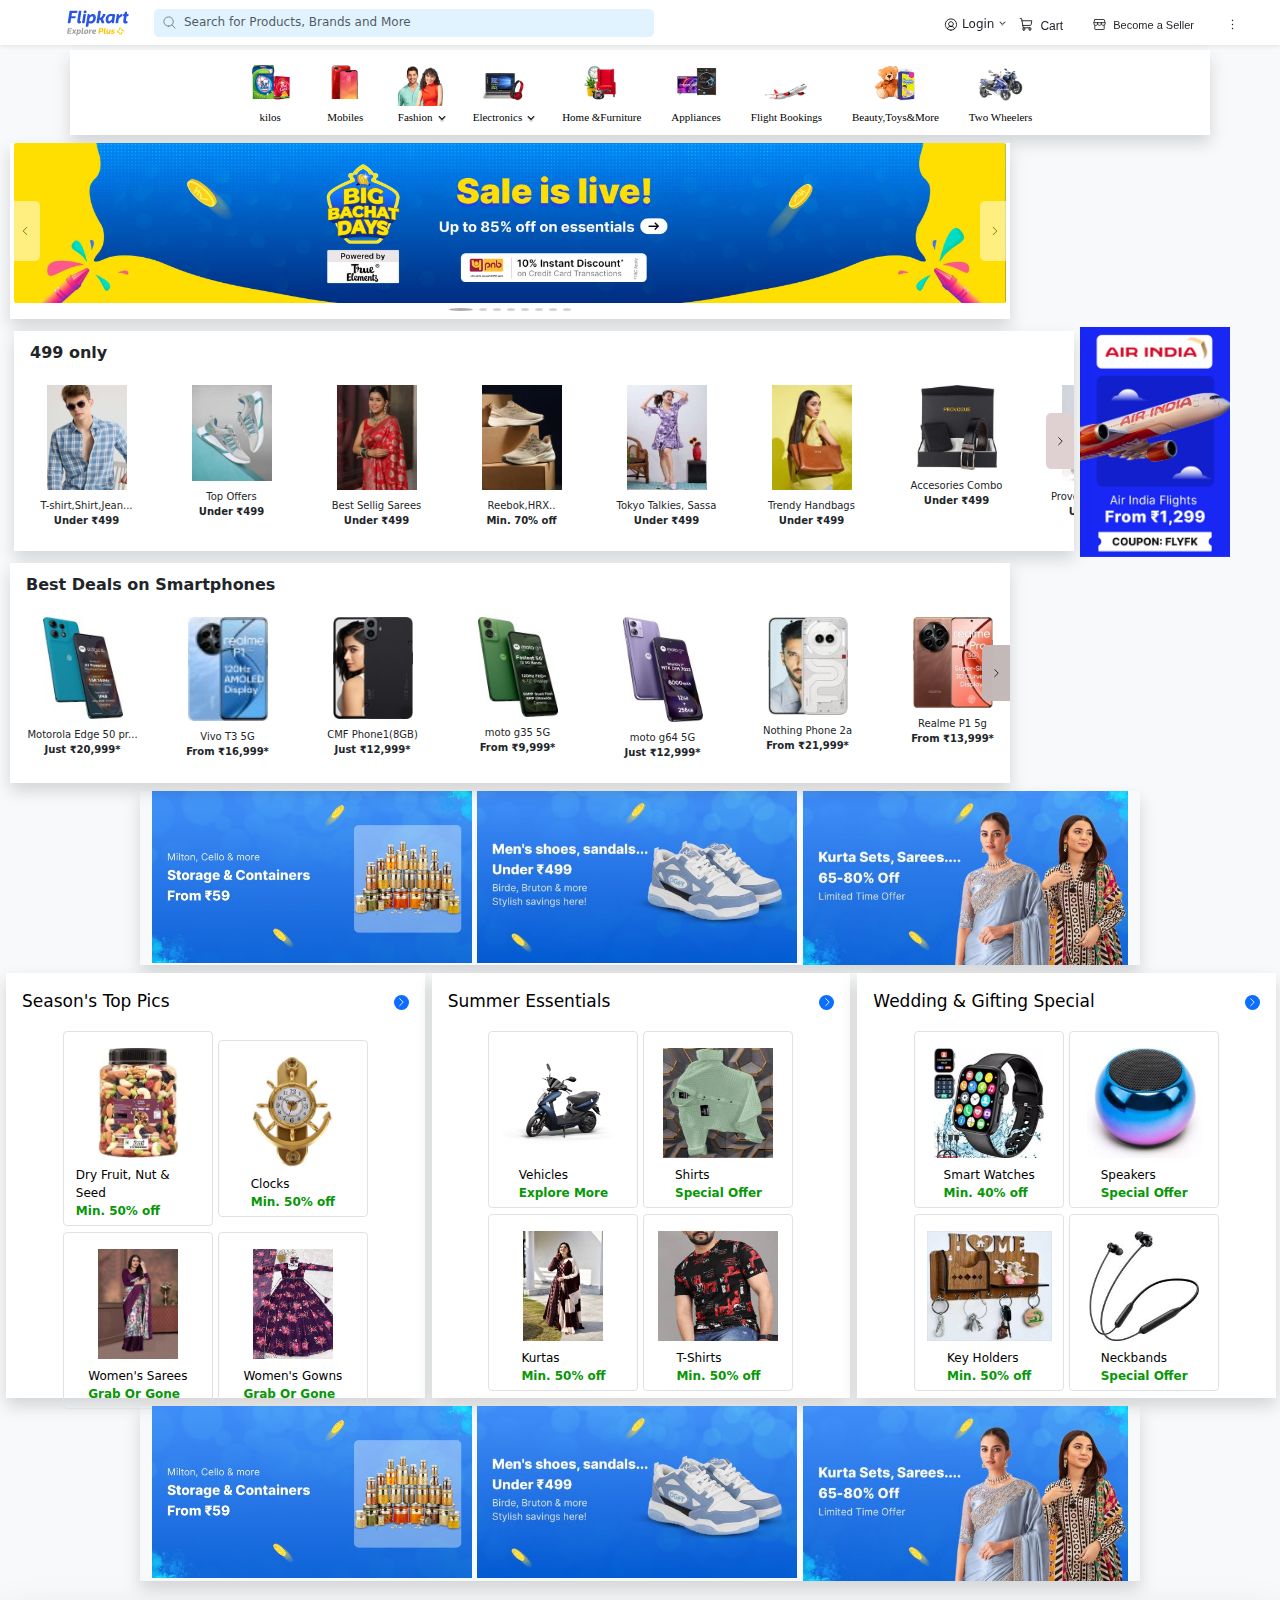
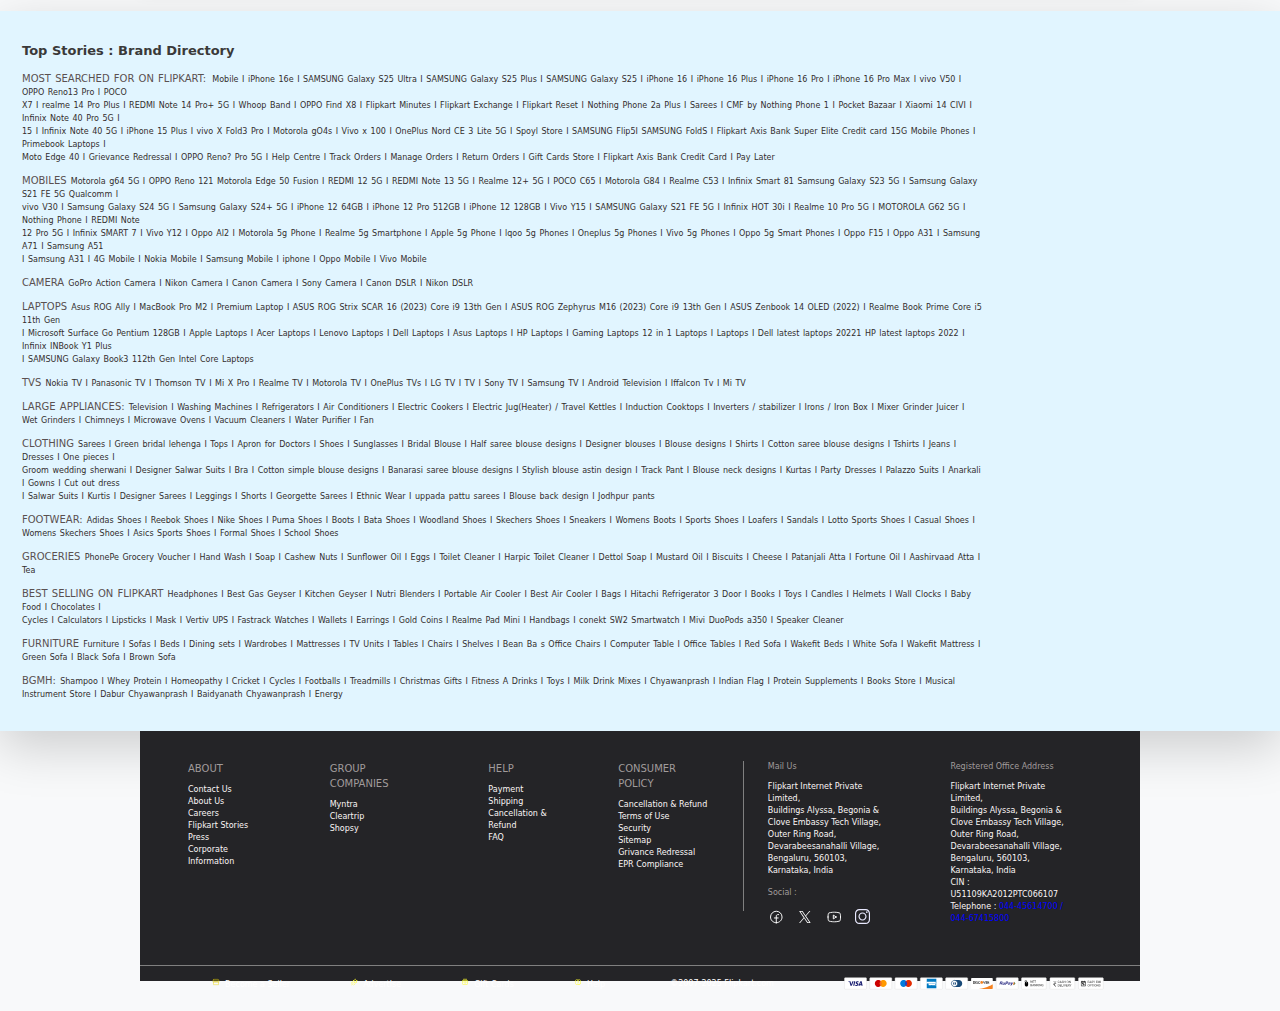
==== commit 1c9e35ed: "commit" ====
--- a/index copy.html
+++ b/index copy.html
@@ -50,900 +50,900 @@
 <body class="bg-light ">
 
 <!-- Navbar -->
-<div style="overflow-x: hidden;">
+<div>
     <nav class="navbar navbar-expand-lg navbar-light  fixed-top shadow-sm">
-        <div class="container-fluid ">
-        <!-- Flipkart Logo -->
-        <a class="navbar-brand fw-bold text-primary logo " href="#">
-        <img src="./images/logo.svg" alt="" height="60" width="110" class="mx-2 ">
+<div class="container-fluid ">
+<!-- Flipkart Logo -->
+<a class="navbar-brand fw-bold text-primary logo " href="#">
+<img src="./images/logo.svg" alt="" height="60" width="110" class="mx-2 ">
+</a>
+
+<!-- Toggle Button for Small Screens -->
+<button class="navbar-toggler" type="button" data-bs-toggle="collapse" data-bs-target="#navbarNav">
+<span class="navbar-toggler-icon"></span>
+</button>
+
+<div class="collapse navbar-collapse" id="navbarNav">
+<div class="d-flex flex-column flex-lg-row w-100 justify-content-between align-items-center">
+
+
+<!-- Search Bar with Dropdown Suggestions -->
+<div class="position-relative w-75 h-25 p-0 mt-4 mb-4">
+<div class="input-group search">
+<!-- Search Icon Inside Input -->
+<span class="input-group-text one border-0 p-1 mx-1 ">
+<img src="./images/search.svg" alt="Search" height="15" width="15" >
+</span>
+<input class="form-control border-0 shadow-none font p-0 mb-1 one" type="search" id="searchInput" placeholder="Search for Products, Brands and More" onfocus="showDropdown()" onkeyup="filterSuggestions()">
+</div>
+
+<!-- Dropdown for Search Suggestions -->
+<div class="search-dropdown position-absolute w-100  bg-white shadow d-none" id="searchDropdown">
+<p class=" fw-bolder  px-3 pt-2 mb-1 text-muted" style="font-size: 10px; ">Discover More</p>
+<ul class="list-group list-unstyled" id="suggestionList">
+<li class="list-group-item px-2 py-1 border-0 search2"><img src="./images/search.svg" class="mx-2" height="15" width="15" > shoes</li>
+<li class="list-group-item px-2 py-1 border-0 search2"><img src="./images/search.svg" class="mx-2" height="15" width="15" > mobiles</li>
+<li class="list-group-item px-2 py-1 border-0 search2"><img src="./images/search.svg" class="mx-2" height="15" width="15" > t shirts</li>
+<li class="list-group-item px-2 py-1 border-0 search2"><img src="./images/search.svg" class="mx-2" height="15" width="15" > laptops</li>
+<li class="list-group-item px-2 py-1 border-0 search2"><img src="./images/search.svg" class="mx-2" height="15" width="15" > watches</li>
+<li class="list-group-item px-2 py-1 border-0 search2"><img src="./images/search.svg" class="mx-2" height="15" width="15" > tv</li>
+<li class="list-group-item px-2 py-1 border-0 search2"><img src="./images/search.svg" class="mx-2" height="15" width="15" > sarees</li>
+</ul>
+</div>
+</div>
+
+
+<!-- Navbar Items -->
+<ul class="navbar-nav mt-3 " style="position: relative;">
+<!-- Login Dropdown -->
+<div class="dropdown login-dropdown col-lg-10" style="position: absolute; left: -40%; top:-70%;; transform: translateX(-50%);">
+    <button class="btn login-btn dropdown-toggle login btn-sm " type="button" id="loginDropdown" data-bs-toggle="dropdown" aria-expanded="false" data-bs-auto-close="outside" >
+        <img src="./images/login.svg" alt="Profile" class="profile-icon"> <!-- Left Profile Image -->
+        Login
+        <img src="./images/dropdown.svg" alt="Dropdown" class="dropdown-icon"> <!-- Right Dropdown Image -->
+    </button>
+    
+    <!-- Dropdown Menu -->
+    <ul class="dropdown-menu border-0 shadow rounded " aria-labelledby="loginDropdown">
+        <div class="d-flex my-2" >
+            <li><a class="dropdown-item" href="#">New Customer?</a></li>
+        <li><a class="dropdown-item text-primary fw-bold" href="#">Sign Up</a></li>
+        </div>
+        <li><hr class="dropdown-divider"></li> <!-- Divider -->
+        <li class="d-flex mx-2 my-3 z-0" style="margin-top: 5px !important;"  >
+            <img src="./images/login.svg" alt="" height="15" width="15" class="mx-1 ">
+            <a class="dropdown-item profile z-n1 " href="#">My Profile</a>
+        </li>
+        <li class="d-flex mx-2 my-3 z-0 "  >
+            <img src="./images/fpluszone.svg" alt="" height="15" width="15" class="mx-1 ">
+            <a class="dropdown-item profile z-n1 " href="#">Flipkart Plus Zone</a>
+        </li>
+        <li class="d-flex mx-2 my-3 z-0 "  >
+            <img src="./images/orders.svg" alt="" height="15" width="15" class="mx-1 ">
+            <a class="dropdown-item profile z-n1 " href="#">Orders</a>
+        </li>
+        <li class="d-flex mx-2 my-3 z-0 "  >
+            <img src="./images/whishlist.svg" alt="" height="15" width="15" class="mx-1 ">
+            <a class="dropdown-item profile z-n1 " href="#">Whishlist</a>
+        </li>
+        <li class="d-flex mx-2 my-3 z-0 "  >
+            <img src="./images/rewards.svg" alt="" height="15" width="15" class="mx-1 ">
+            <a class="dropdown-item profile z-n1 " href="#">Rewards</a>
+        </li>
+        <li class="d-flex mx-2 my-3 z-0 " style="margin-bottom: 0px !important;" >
+            <img src="./images/giftcard.svg" alt="" height="15" width="15" class="mx-1 ">
+            <a class="dropdown-item profile z-n1 " href="#">Gift Cards</a>
+        </li>
+
+    </ul>
+</div>
+
+<!-- Cart -->
+<li class="nav-item mr-5 cart1 "   style="position: absolute; left: -18%;top:-10; transform: translateX(-50%);">
+    <a class="nav-link text-dark cart d-flex" href="#">
+        <img src="./images/cart.svg" alt="" height="15" width="15">
+        <i class="bi bi-cart "></i> Cart
+    </a>
+</li>
+
+<!-- Become a Seller -->
+<li class="nav-item seller" style="margin-top: -10; " >
+    <a class="nav-link text-dark cart d-flex seller2 " href="#">
+        <img src="./images/seller.svg" alt="" height="15" width="15">
+        <i class="bi bi-cart"></i> Become a Seller
+    </a>
+</li>
+
+<!-- 3 Dots Dropdown -->
+<li class="nav-item dropdown dot " >
+    <a class="nav-link dropdown-toggle text-dark" href="#" id="moreDropdown" role="button" data-bs-toggle="dropdown">
+        <img src="./images/3dot.svg" alt="" height="15" width="15">
+    </a>
+    <ul class="dropdown-menu dot2 shadow border-0 ">
+        <li><a class="dropdown-item" href="#">Notifications</a></li>
+        <li><a class="dropdown-item" href="#">Customer Support</a></li>
+        <li><a class="dropdown-item" href="#">Settings</a></li>
+    </ul>
+</li>
+</ul>
+</div>
+</div>
+</div>
+</nav>
+
+
+<!-- another navbar  -->
+
+<div class=" container-fluid">
+<nav class="main-navbar container outer shadow text-center col-12 d-flex justify-content-center ">
+<ul class="nav-links ">
+<li ><a href="#" class="kilos d-flex flex-column justify-content-center nohover">
+<img src="./images/kilos.png" alt="" height="45" width="45">
+kilos</a></li>
+<li><a href="#" class="kilos d-flex flex-column justify-content-center nohover">
+<img src="./images/mobiles.png" alt="" height="45" width="45">
+Mobiles</a></li>
+
+<!-- Fashion Dropdown -->
+<li class="dropdown">
+<a href="#" class="kilos d-flex flex-column justify-content-center nohover fashion">
+<img src="./images/fashion.png" alt="" height="45" width="45">
+<div class="d-flex align-items-center fashion" style="position: relative;">
+    <span >Fashion</span>
+    <div class="wrapper">
+        <img src="./images/dropdown.svg" alt="" height="10" width="10" class="my-1 mx-1 fash1">
+        <img src="./images/dropdown.svg" alt="" height="10" width="10" class="my-1 mx-1 fash2">
+    
+    </div>
+    </div> </a>
+<ul class="dropdown-menu border-0  bg-light drop" style="margin-top: 15 !important;">
+<li class="has-submenu position-relative">
+<a href="#" class="liSize1 d-flex align-items-center justify-content-between px-2 py-2 my-1">
+    <span>Men's Top Wear</span> 
+    <img src="./images/dropleft.svg" alt="" width="10" height="10">
+</a>
+<ul class="submenu  bg-light" >
+    <li ><a href="#" class="liSize fw-bold">More in Men's Top wear</a></li>
+    <li><a href="#" class="liSize">All</a></li>
+    <li><a href="#" class="liSize">T-shirt</a></li>
+    <li><a href="#" class="liSize">Formal shirts</a></li>
+    <li><a href="#" class="liSize">Kurtas</a></li>
+    <li><a href="#" class="liSize">Ethnic Sets</a></li>
+</ul>
+</li>
+<li class="has-submenu position-relative">
+<a href="#" class="liSize1 d-flex align-items-center justify-content-between px-2 py-2 mb-1">
+    <span>Men's bottom Wear</span>
+    <img src="./images/dropleft.svg" alt="" width="10" height="10">
+ </a>
+<ul class="submenu  bg-light" >
+    <li ><a href="#" class="liSize fw-bold">More in Men's Bottom wear</a></li>
+    <li><a href="#" class="liSize">All</a></li>
+    <li><a href="#" class="liSize">Jeans</a></li>
+    <li><a href="#" class="liSize">Trousers</a></li>
+    <li><a href="#" class="liSize">Trackpants</a></li>
+    <li><a href="#" class="liSize">Shorts</a></li>
+    <li><a href="#" class="liSize">Cargos</a></li>
+</ul>
+</li>
+<li class="has-submenu position-relative">
+<a href="#" class="liSize1 d-flex align-items-center justify-content-between px-2 py-2 mb-1">
+   <span> Women Ethnic </span>
+    <img src="./images/dropleft.svg" alt="" width="10" height="10">
+</a>
+<ul class="submenu  bg-light" >
+    <li ><a href="#" class="liSize fw-bold">More in Women etnic</a></li>
+    <li><a href="#" class="liSize">All</a></li>
+    <li><a href="#" class="liSize">Sarees</a></li>
+    <li><a href="#" class="liSize">Kurtas & kurtis</a></li>
+    <li><a href="#" class="liSize">Gowns</a></li>
+    <li><a href="#" class="liSize">Dupatta</a></li>
+</ul>
+</li>
+<li class="has-submenu position-relative">
+<a href="#" class="liSize1 d-flex align-items-center justify-content-between px-2 py-2 mb-1">
+   <span> Kids</span>
+    <img src="./images/dropleft.svg" alt="" width="10" height="10">
+ </a>
+<ul class="submenu  bg-light" >
+    <li ><a href="#" class="liSize fw-bold">More in kids</a></li>
+    <li><a href="#" class="liSize">All</a></li>
+    <li><a href="#" class="liSize">Dresses</a></li>
+    <li><a href="#" class="liSize">Infant Wear</a></li>
+    <li><a href="#" class="liSize">Kids Sports Shoes</a></li>
+    <li><a href="#" class="liSize">Shorts</a></li>
+</ul>
+</li>
+<li class="has-submenu position-relative">
+<a href="#" class="liSize1 d-flex align-items-center justify-content-between px-2 py-2 mb-1">
+     <span>Winter </span>
+     <img src="./images/dropleft.svg" alt="" width="10" height="10">
+    </a>
+<ul class="submenu  bg-light" >
+    <li ><a href="#" class="liSize fw-bold">More in Winter</a></li>
+    <li><a href="#" class="liSize">All</a></li>
+    <li><a href="#" class="liSize">Jacket</a></li>
+    <li><a href="#" class="liSize">Sweatshirts</a></li>
+    <li><a href="#" class="liSize">Shrugs</a></li>
+    <li><a href="#" class="liSize">Thermals</a></li>
+</ul>
+</li>
+<li class="has-submenu position-relative">
+<a href="#" class="liSize1 d-flex align-items-center justify-content-between px-2 py-2 mb-1">
+   <span> Women Western</span>
+    <img src="./images/dropleft.svg" alt="" width="10" height="10">
+ </a>
+<ul class="submenu  bg-light" >
+    <li ><a href="#" class="liSize fw-bold">More in Women Western</a></li>
+    <li><a href="#" class="liSize">All</a></li>
+    <li><a href="#" class="liSize">Boxers</a></li>
+    <li><a href="#" class="liSize">Vests</a></li>
+    <li><a href="#" class="liSize">Innerwear</a></li>
+    <li><a href="#" class="liSize">slippers Flip</a></li>
+</ul>
+</li>
+
+</ul>
+</li>
+
+<!-- Electronics Dropdown -->
+<li class="dropdown">
+    <a href="#" class="kilos d-flex flex-column justify-content-center nohover fashion">
+    <img src="./images/Electronics.png" alt="" height="45" width="45">
+    <div class="d-flex align-items-center fashion" style="position: relative;">
+        <span >Electronics</span>
+        <div class="wrapper">
+            <img src="./images/dropdown.svg" alt="" height="10" width="10" class="my-1 mx-1 fash1">
+            <img src="./images/dropdown.svg" alt="" height="10" width="10" class="my-1 mx-1 fash2">
+        
+        </div>
+        </div> </a>
+    <ul class="dropdown-menu border-0  bg-light drop" style="margin-top: 15 !important;">
+    <li class="has-submenu position-relative">
+    <a href="#" class="liSize1 d-flex align-items-center justify-content-between px-2 py-2 my-1">
+        <span>Audio</span> 
+        <img src="./images/dropleft.svg" alt="" width="10" height="10">
+    </a>
+    <ul class="submenu  bg-light" >
+        <li ><a href="#" class="liSize fw-bold">More in Audio</a></li>
+        <li><a href="#" class="liSize">All</a></li>
+        <li><a href="#" class="liSize">Bluetooth Headphones</a></li>
+        <li><a href="#" class="liSize">Soundbar</a></li>
+        <li><a href="#" class="liSize">Wired Headphones</a></li>
+        <li><a href="#" class="liSize">Home Theartre</a></li>
+        <li><a href="#" class="liSize">True WireLess Headphones</a></li>
+    </ul>
+    </li>
+    <li class="has-submenu position-relative">
+    <a href="#" class="liSize1 d-flex align-items-center justify-content-between px-2 py-2 mb-1">
+        <span>Games</span>
+        <img src="./images/dropleft.svg" alt="" width="10" height="10">
+     </a>
+    <ul class="submenu  bg-light" >
+        <li ><a href="#" class="liSize fw-bold">More in Games</a></li>
+        <li><a href="#" class="liSize">All</a></li>
+        <li><a href="#" class="liSize">Mouse</a></li>
+        <li><a href="#" class="liSize">Keyboards</a></li>
+        <li><a href="#" class="liSize">Gamepads</a></li>
+        <li><a href="#" class="liSize">Games</a></li>
+        <li><a href="#" class="liSize">Controllers</a></li>
+    </ul>
+    </li>
+    <li class="has-submenu position-relative">
+    <a href="#" class="liSize1 d-flex align-items-center justify-content-between px-2 py-2 mb-1">
+       <span> Powerbank </span>
+        <img src="./images/dropleft.svg" alt="" width="10" height="10">
+    </a>
+    <ul class="submenu  bg-light" >
+        <li ><a href="#" class="liSize fw-bold">More in Powerbank</a></li>
+        <li><a href="#" class="liSize">All</a></li>
+        <li><a href="#" class="liSize">Powerbank</a></li>
+        
+    </ul>
+    </li>
+    <li class="has-submenu position-relative">
+    <a href="#" class="liSize1 d-flex align-items-center justify-content-between px-2 py-2 mb-1">
+       <span>Smart Wearables</span>
+        <img src="./images/dropleft.svg" alt="" width="10" height="10">
+     </a>
+    <ul class="submenu  bg-light" >
+        <li ><a href="#" class="liSize fw-bold">More in Smart Wearables</a></li>
+        <li><a href="#" class="liSize">All</a></li>
+        <li><a href="#" class="liSize">Smart Watches </a></li>
+        <li><a href="#" class="liSize">Smart bands</a></li>
+        <li><a href="#" class="liSize">Smart Glasses</a></li>
+        <li><a href="#" class="liSize">Smart Rings</a></li>
+        <li><a href="#" class="liSize">Smart Rings</a></li>
+        <li><a href="#" class="liSize">Smart Trackers</a></li>
+    </ul>
+    </li>
+    <li class="has-submenu position-relative">
+    <a href="#" class="liSize1 d-flex align-items-center justify-content-between px-2 py-2 mb-1">
+         <span>Storage </span>
+         <img src="./images/dropleft.svg" alt="" width="10" height="10">
         </a>
+    <ul class="submenu  bg-light" >
+        <li ><a href="#" class="liSize fw-bold">More in Storage</a></li>
+        <li><a href="#" class="liSize">All</a></li>
+        <li><a href="#" class="liSize">Memory cards</a></li>
+        <li><a href="#" class="liSize">Pendrive</a></li>
+        <li><a href="#" class="liSize">Hard Drive</a></li>
+        <li><a href="#" class="liSize">Hard Disk</a></li>
+    </ul>
+    </li>
+    <li class="has-submenu position-relative">
+    <a href="#" class="liSize1 d-flex align-items-center justify-content-between px-2 py-2 mb-1">
+       <span> Tablets</span>
+        <img src="./images/dropleft.svg" alt="" width="10" height="10">
+     </a>
+    <ul class="submenu  bg-light" >
+        <li ><a href="#" class="liSize fw-bold">More in Tablets</a></li>
+        <li><a href="#" class="liSize">All</a></li>
+        <li><a href="#" class="liSize">Tablets</a></li>
         
-        <!-- Toggle Button for Small Screens -->
-        <button class="navbar-toggler" type="button" data-bs-toggle="collapse" data-bs-target="#navbarNav">
-        <span class="navbar-toggler-icon"></span>
-        </button>
+    </ul>
+    </li>
+    
+    </ul>
+    </li>
+<!-- Home and furnitur  -->
+<li class="dropdown">
+<a href="#" class="kilos d-flex flex-column justify-content-center nohover">
+<img src="./images/home&furniture.jpeg" alt="" height="45" width="45">
+Home &Furniture</a>
+<ul class="dropdown-menu">
+<li class="has-submenu">
+<a href="#">Mobiles ▸</a>
+<ul class="submenu">
+    <li><a href="#">Samsung</a></li>
+    <li><a href="#">Apple</a></li>
+    <li><a href="#">OnePlus</a></li>
+</ul>
+</li>
+<li><a href="#">Laptops</a></li>
+<li><a href="#">Tablets</a></li>
+</ul>
+</li>
+
+<li><a href="#" class="kilos d-flex flex-column justify-content-center nohover">
+<img src="./images/appliances.jpeg" alt="" height="45" width="45">
+Appliances</a></li>
+<li><a href="#" class="kilos d-flex flex-column justify-content-center nohover">
+<img src="./images/flight.png" alt="" height="45" width="45">
+Flight Bookings</a></li>
+
+
+<!-- Toys & More Dropdown -->
+<li class="dropdown">
+<a href="#" class="kilos d-flex flex-column justify-content-center nohover">
+<img src="./images/beauty,toys&more.png" alt="" height="45" width="45">
+Beauty,Toys&More </a>
+<ul class="dropdown-menu">
+<li class="has-submenu">
+<a href="#" class="kilos">Beauty ▸</a>
+<ul class="submenu">
+    <li><a href="#">Makeup</a></li>
+    <li><a href="#">Skincare</a></li>
+</ul>
+</li>
+<li><a href="#" >Toys</a></li>
+<li><a href="#">Stationery</a></li>
+</ul>
+</li>
+<!-- two wheelers  -->
+<li class="dropdown">
+<a href="#" class="kilos d-flex flex-column justify-content-center nohover">
+<img src="./images/twoWheelers.png" alt="" height="45" width="45">
+Two Wheelers </a>
+<ul class="dropdown-menu">
+<li class="has-submenu">
+<a href="#" class="kilos">Beauty ▸</a>
+<ul class="submenu">
+    <li><a href="#">Makeup</a></li>
+    <li><a href="#">Skincare</a></li>
+</ul>
+</li>
+<li><a href="#" >Toys</a></li>
+<li><a href="#">Stationery</a></li>
+</ul>
+</li>
+
+
+</ul>
+</div>
+</nav>
+
+<!--Slider-->
+
+<div id="carouselExampleIndicators" class="carousel slide shadow px-1 pb-3 bg-white " data-bs-ride="carousel" data-bs-interval="4000">
+  
+    <!-- Indicators (dots) -->
+    <div class="carousel-indicators ">
+      <button type="button" data-bs-target="#carouselExampleIndicators" data-bs-slide-to="0" class="active" aria-current="true" aria-label="Slide 1"></button>
+      <button type="button" data-bs-target="#carouselExampleIndicators" data-bs-slide-to="1" aria-label="Slide 2"></button>
+      <button type="button" data-bs-target="#carouselExampleIndicators" data-bs-slide-to="2" aria-label="Slide 3"></button>
+      <button type="button" data-bs-target="#carouselExampleIndicators" data-bs-slide-to="3" aria-label="Slide 3"></button>
+      <button type="button" data-bs-target="#carouselExampleIndicators" data-bs-slide-to="4" aria-label="Slide 3"></button>
+      <button type="button" data-bs-target="#carouselExampleIndicators" data-bs-slide-to="5" aria-label="Slide 3"></button>
+      <button type="button" data-bs-target="#carouselExampleIndicators" data-bs-slide-to="6" aria-label="Slide 3"></button>
+      <button type="button" data-bs-target="#carouselExampleIndicators" data-bs-slide-to="7" aria-label="Slide 3"></button>
+    </div>
+  
+    <!-- Carousel Images -->
+    <div class="carousel-inner">
+      <div class="carousel-item active">
+        <img src="./images/slider7.jpeg" class="d-block w-100  rounded" alt="Technology">
+      </div>
+      <div class="carousel-item">
+        <img src="./images/slider8.jpeg" class="d-block w-100  rounded" alt="Fashion">
+      </div>
+      <div class="carousel-item">
+        <img src="./images/slider2.jpeg" class="d-block w-100  rounded" alt="Nature">
+      </div>
+      <div class="carousel-item">
+        <img src="./images/slider3.jpeg" class="d-block w-100  rounded" alt="Nature">
+      </div>
+      <div class="carousel-item">
+        <img src="./images/slider4.jpeg" class="d-block w-100  rounded" alt="Nature">
+      </div>
+      <div class="carousel-item">
+        <img src="./images/slider5.jpeg" class="d-block w-100  rounded" alt="Nature">
+      </div>
+      <div class="carousel-item">
+        <img src="./images/slider6.jpeg" class="d-block w-100  rounded" alt="Nature">
+      </div>
+      <div class="carousel-item">
+        <img src="./images/slider1.jpeg" class="d-block w-100  rounded" alt="Nature">
+      </div>
+      
+    </div>
+
+  
+    <!-- Navigation Buttons -->
+    <button class="carousel-control-prev custom-btn " type="button" data-bs-target="#carouselExampleIndicators" data-bs-slide="prev">
+      <span class="carousel-control-prev-icon small-arrow" aria-hidden="true"></span>
+      <span class="visually-hidden">Previous</span>
+    </button>
+    <button class="carousel-control-next custom-btn" type="button" data-bs-target="#carouselExampleIndicators" data-bs-slide="next">
+      <span class="carousel-control-next-icon small-arrow" aria-hidden="true"></span>
+      <span class="visually-hidden">Next</span>
+    </button>
+  </div>
+ 
+<!-- Hero-1   -->
+<div class="d-flex flex-lg-row mx-1">
+<div class="custom-slider-container col-md-10 shadow">
+    <span style="font-weight: 600; display: block; margin-top: 10px;" class="mx-3 " >499 only</span>
+    <button id="prev-button" class="button custom-prev" disabled>
+        <img src="./images/dropleft.svg" alt="" height="12" width="12" style="rotate: 180deg;">
+    </button>
+    <div class="custom-slider">
+        <div class="custom-slide d-flex flex-column align-items-center ">
+            <img src="./images/ladka.jpeg" alt="" height="105" width="80">
+            <span class="tshirt my-2">T-shirt,Shirt,Jean... <br> <b>Under ₹499</b></span>
+        </div>
+        <div class="custom-slide d-flex flex-column align-items-center ">
+            <img src="./images/jute1.jpeg" alt="" height="105" width="80">
+            <span class="tshirt my-2">Top Offers <br> <b>Under ₹499</b></span>
+        </div>
+        <div class="custom-slide d-flex flex-column align-items-center ">
+            <img src="./images/sareewali.jpeg" alt="" height="105" width="80">
+            <span class="tshirt my-2">Best Sellig Sarees <br> <b>Under ₹499</b></span>
+        </div>
+        <div class="custom-slide d-flex flex-column align-items-center ">
+            <img src="./images/jute2.jpeg" alt="" height="105" width="80">
+            <span class="tshirt my-2">Reebok,HRX.. <br> <b>Min. 70% off</b></span>
+        </div>
+        <div class="custom-slide d-flex flex-column align-items-center ">
+            <img src="./images/ladki.jpeg" alt="" height="105" width="80">
+            <span class="tshirt my-2">Tokyo Talkies, Sassa <br> <b>Under ₹499</b></span>
+        </div>
+        <div class="custom-slide d-flex flex-column align-items-center ">
+            <img src="./images/pursewali.jpeg" alt="" height="105" width="80">
+            <span class="tshirt my-2">Trendy Handbags <br> <b>Under ₹499</b></span>
+        </div>
+        <div class="custom-slide d-flex flex-column align-items-center ">
+            <img src="./images/belt.jpeg" alt="" height="105" width="80">
+            <span class="tshirt my-2">Accesories Combo <br> <b>Under ₹499</b></span>
+        </div>
+        <div class="custom-slide d-flex flex-column align-items-center ">
+            <img src="./images/ghadi.jpeg" alt="" height="105" width="80">
+            <span class="tshirt my-2">Provogue,Killer&M... <br> <b>Under ₹499</b></span>
+        </div>
         
-        <div class="collapse navbar-collapse" id="navbarNav">
-        <div class="d-flex flex-column flex-lg-row w-100 justify-content-between align-items-center">
+    </div>
+    
+    <button id="next-button" class="button custom-next">
+        <img src="./images/dropleft.svg" alt="" height="12" width="12"></button>
+</div>
+<!--airIndia img-->
+ 
+<img src="./images/airIndia.jpeg" alt=""  class="airIndia" >
+
+</div>
+
+<!-- hero-2 -->
+
+<div class="new-slider-container  shadow">
+    <span style="font-weight: 600; display: block; margin-top: 10px;" class="mx-3">
+        Best Deals on Smartphones</span>
+    <button id="new-prev-button" class="button new-prev" disabled>
+        <img src="./images/dropleft.svg" alt="" height="12" width="12" style="rotate: 180deg;">
+    </button>
+    <div class="new-slider">
+        <div class="new-slide d-flex flex-column align-items-center">
+            <img src="./images/mobile1.jpeg" alt="" height="105" width="80">
+            <span class="tshirt my-2">Motorola Edge 50 pr... <br> <b>Just ₹20,999*</b></span>
+        </div>
+        <div class="new-slide d-flex flex-column align-items-center">
+            <img src="./images/mobile2.jpeg" alt="" height="105" width="80">
+            <span class="tshirt my-2">Vivo T3 5G <br> <b>From ₹16,999*</b></span>
+        </div>
+        <div class="new-slide d-flex flex-column align-items-center">
+            <img src="./images/mobile3.jpeg" alt="" height="105" width="80">
+            <span class="tshirt my-2">CMF Phone1(8GB) <br> <b>Just ₹12,999*</b></span>
+        </div>
+        <div class="new-slide d-flex flex-column align-items-center">
+            <img src="./images/mobile4.jpeg" alt="" height="105" width="80">
+            <span class="tshirt my-2">moto g35 5G <br> <b>From ₹9,999*</b></span>
+        </div>
+        <div class="new-slide d-flex flex-column align-items-center">
+            <img src="./images/mobile5.jpeg" alt="" height="105" width="80">
+            <span class="tshirt my-2"> moto g64 5G<br> <b>Just ₹12,999*</b></span>
+        </div>
+        <div class="new-slide d-flex flex-column align-items-center">
+            <img src="./images/mobile6.jpeg" alt="" height="105" width="80">
+            <span class="tshirt my-2">Nothing Phone 2a <br> <b>From ₹21,999*</b></span>
+        </div>
+        <div class="new-slide d-flex flex-column align-items-center">
+            <img src="./images/mobile7.jpeg" alt="" height="105" width="80">
+            <span class="tshirt my-2">Realme P1 5g <br> <b>From ₹13,999*</b></span>
+        </div>
+        <div class="new-slide d-flex flex-column align-items-center">
+            <img src="./images/mobile8.jpeg" alt="" height="105" width="80">
+            <span class="tshirt my-2">Poco M7 pro 5G <br> <b>From ₹13,999*</b></span>
+        </div>
+    </div>
+    <button id="new-next-button" class="button new-next">
+        <img src="./images/dropleft.svg" alt="" height="12" width="12">
+    </button>
+</div>
+
+<!-- hero-3 -->
+
+<div class="container-fluid hero31 d-flex shadow my-2">
+    <div class="col-4">
+        <a href="#">
+            <img src="./images/hero31.jpeg" alt="" width="320">
+        </a>
+    </div>
+    <div class="col-4">
+        <a href="#">
+            <img src="./images/hero32.jpeg" alt="" width="320">
+        </a>
+    </div>
+    <div class="col-4">
+        <a href="#">
+            <img src="./images/hero33.jpeg" alt="" width="325">
+        </a>
+    </div>
+</div>
+
+<!-- hero-4 -->
+<div class="container-fluid d-flex bg-light">
+    <div class="col-4 hero4 shadow rounded-0" style="margin-right: 3px; margin-left: -6px; background-color: white;">
+        <a href="#" class="link-underline link-underline-opacity-0">
+           <div class="d-flex flex-lg-row mx-3 py-3 align-items-center justify-content-between" >
+            <span style="font-size: 17px; font-weight: 500; color: black;">Season's Top Pics</span>
+            <div class="rounded-circle bg-primary d-flex align-items-center justify-content-center" style="width: 15px; height: 15px; ">  
+                 <img src="./images/dropleft.svg" alt="" height="12" width="12" style="filter: invert(100%) sepia(100%) saturate(1000%) hue-rotate(180deg) brightness(1.5);
+            "></div>
+           </div>
+
+           <div class="row row-cols-2 align-items-center justify-content-center ">
+            <div class="d-flex flex-column border border-1  align-items-center justify-content-center py-3 rounded-1" style="max-width: 150; margin-right: 2.5px; padding-bottom: 5px !important;">
+                <img src="./images/season1.jpeg" alt="" height="110" width="80" class="hero41">
+                <span class="pt-2 " style="font-size: 12px; color: black; ">Dry Fruit, Nut & Seed <br><b style=" color: rgb(7, 151, 7); font-weight: 600;">Min. 50% off</b></span>
+            </div>
+            <div class="d-flex flex-column border border-1  align-items-center justify-content-center py-3 rounded-1" style="max-width: 150; margin-left: 2.5px; padding-bottom: 5px !important;">
+                <img src="./images/season2.jpeg" alt="" height="110" width="80" class="hero41">
+                <span class="pt-2 " style="font-size: 12px; color: black; ">Clocks <br><b style=" color: rgb(7, 151, 7); font-weight: 600;">Min. 50% off</b></span>
+            </div>
+            <div class="d-flex flex-column border border-1  align-items-center justify-content-center py-3 rounded-1" style="max-width: 150; margin-right: 2.5px; margin-top: 6px; padding-bottom: 5px !important;">
+                <img src="./images/season3.jpeg" alt="" height="110" width="80" class="hero41">
+                <span class="pt-2 " style="font-size: 12px; color: black; ">Women's Sarees <br><b style=" color: rgb(7, 151, 7); font-weight: 600;">Grab Or Gone</b></span>
+            </div>
+            <div class="d-flex flex-column border border-1  align-items-center justify-content-center py-3 rounded-1" style="max-width: 150; margin-left: 2.5px; margin-top: 6px; padding-bottom: 5px !important;">
+                <img src="./images/season4.jpeg" alt="" height="110" width="80" class="hero41">
+                <span class="pt-2 " style="font-size: 12px; color: black; ">Women's Gowns <br><b style=" color: rgb(7, 151, 7); font-weight: 600;">Grab Or Gone</b></span>
+            </div>
+           </div>
+        </a>
+    </div>
+    <div class="col-4 hero4 shadow  rounded-0" style="margin-left: 4px; margin-right: 4px; background-color: white;">
+        <a href="#" class="link-underline link-underline-opacity-0">
+            <div class="d-flex flex-lg-row mx-3 py-3 align-items-center justify-content-between" >
+             <span style="font-size: 17px; font-weight: 500; color: black;">Summer Essentials</span>
+             <div class="rounded-circle bg-primary d-flex align-items-center justify-content-center" style="width: 15px; height: 15px; ">  
+                  <img src="./images/dropleft.svg" alt="" height="12" width="12" style="filter: invert(100%) sepia(100%) saturate(1000%) hue-rotate(180deg) brightness(1.5);
+             "></div>
+            </div>
+ 
+            <div class="row row-cols-2 align-items-center justify-content-center ">
+             <div class="d-flex flex-column border border-1  align-items-center justify-content-center py-3 rounded-1" style="max-width: 150; margin-right: 2.5px; padding-bottom: 5px !important;">
+                 <img src="./images/summer1.png" alt="" height="110" width="150" class="hero41">
+                 <span class="pt-2 " style="font-size: 12px; color: black; ">Vehicles <br><b style=" color: rgb(7, 151, 7); font-weight: 600;">Explore More</b></span>
+             </div>
+             <div class="d-flex flex-column border border-1  align-items-center justify-content-center py-3 rounded-1" style="max-width: 150; margin-left: 2.5px; padding-bottom: 5px !important;">
+                 <img src="./images/summer2.jpeg" alt="" height="110" width="110" class="hero41">
+                 <span class="pt-2 " style="font-size: 12px; color: black; ">Shirts<br><b style=" color: rgb(7, 151, 7); font-weight: 600;">Special Offer</b></span>
+             </div>
+             <div class="d-flex flex-column border border-1  align-items-center justify-content-center py-3 rounded-1" style="max-width: 150; margin-right: 2.5px; margin-top: 6px; padding-bottom: 5px !important;">
+                 <img src="./images/summer3.jpeg" alt="" height="110" width="80" class="hero41">
+                 <span class="pt-2 " style="font-size: 12px; color: black; ">Kurtas <br><b style=" color: rgb(7, 151, 7); font-weight: 600;">Min. 50% off</b></span>
+             </div>
+             <div class="d-flex flex-column border border-1  align-items-center justify-content-center py-3 rounded-1" style="max-width: 150; margin-left: 2.5px; margin-top: 6px; padding-bottom: 5px !important;">
+                 <img src="./images/summer4.jpeg" alt="" height="110" width="120" class="hero41">
+                 <span class="pt-2 " style="font-size: 12px; color: black; ">T-Shirts <br><b style=" color: rgb(7, 151, 7); font-weight: 600;">Min. 50% off</b></span>
+             </div>
+            </div>
+         </a>
+    </div>
+    <div class="col-4 hero4 shadow rounded-0" style="margin-left: 3px; margin-right: -6px; background-color: white;">
+        <a href="#" class="link-underline link-underline-opacity-0">
+            <div class="d-flex flex-lg-row mx-3 py-3 align-items-center justify-content-between" >
+             <span style="font-size: 17px; font-weight: 500; color: black;">Wedding & Gifting Special</span>
+             <div class="rounded-circle bg-primary d-flex align-items-center justify-content-center" style="width: 15px; height: 15px; ">  
+                  <img src="./images/dropleft.svg" alt="" height="12" width="12" style="filter: invert(100%) sepia(100%) saturate(1000%) hue-rotate(180deg) brightness(1.5);
+             "></div>
+            </div>
+ 
+            <div class="row row-cols-2 align-items-center justify-content-center ">
+             <div class="d-flex flex-column border border-1  align-items-center justify-content-center py-3 rounded-1" style="max-width: 150; margin-right: 2.5px; padding-bottom: 5px !important;">
+                 <img src="./images/wedding1.jpeg" alt="" height="110" width="110" class="hero41">
+                 <span class="pt-2 " style="font-size: 12px; color: black; ">Smart Watches <br><b style=" color: rgb(7, 151, 7); font-weight: 600;">Min. 40% off</b></span>
+             </div>
+             <div class="d-flex flex-column border border-1  align-items-center justify-content-center py-3 rounded-1" style="max-width: 150; margin-left: 2.5px; padding-bottom: 5px !important;">
+                 <img src="./images/wedding4.jpeg" alt="" height="110" width="115" class="hero41">
+                 <span class="pt-2 " style="font-size: 12px; color: black; ">Speakers <br><b style=" color: rgb(7, 151, 7); font-weight: 600;">Special Offer</b></span>
+             </div>
+             <div class="d-flex flex-column border border-1  align-items-center justify-content-center py-3 rounded-1" style="max-width: 150; margin-right: 2.5px; margin-top: 6px; padding-bottom: 5px !important;">
+                 <img src="./images/wedding2.jpeg" alt="" height="110" width="125" class="hero41">
+                 <span class="pt-2 " style="font-size: 12px; color: black; ">Key Holders <br><b style=" color: rgb(7, 151, 7); font-weight: 600;">Min. 50% off</b></span>
+             </div>
+             <div class="d-flex flex-column border border-1  align-items-center justify-content-center py-3 rounded-1" style="max-width: 150; margin-left: 2.5px; margin-top: 6px; padding-bottom: 5px !important;">
+                 <img src="./images/wedding3.jpeg" alt="" height="110" width="110" class="hero41">
+                 <span class="pt-2 " style="font-size: 12px; color: black; ">Neckbands <br><b style=" color: rgb(7, 151, 7); font-weight: 600;">Special Offer</b></span>
+             </div>
+            </div>
+         </a>
+    </div>
+</div>
+
+<div class="container-fluid hero31 d-flex shadow my-2">
+    <div class="col-4">
+        <a href="#">
+            <img src="./images/hero31.jpeg" alt="" width="320">
+        </a>
+    </div>
+    <div class="col-4">
+        <a href="#">
+            <img src="./images/hero32.jpeg" alt="" width="320">
+        </a>
+    </div>
+    <div class="col-4">
+        <a href="#">
+            <img src="./images/hero33.jpeg" alt="" width="325">
+        </a>
+    </div>
+</div>
+
+<!-- FOOTER -->
+
+<div class="container-fluid shadow-lg" style="margin-top: 30px; background-color: #e1f5ff;">
+    <div style="max-width: 1000px;  background-color: #e1f5ff;  padding: 30px">
+        <span style="font-size: 13px; color: rgb(58, 57, 57); font-weight: 600;  padding-top: 50px; padding-bottom: 50px; margin-left: -20px !important;"> Top Stories : Brand Directory </span>
+       <div style="margin-top: 10px; margin-left: -20px; line-height: 13px; word-spacing: 1px;">
+        <span style="font-size: 10; font-weight: 400; color: rgb(90, 80, 80);">MOST SEARCHED FOR ON FLIPKART:</span>
+        <span style="font-size: 8; color: rgb(51, 45, 45);">Mobile I iPhone 16e I SAMSUNG Galaxy S25 Ultra I SAMSUNG Galaxy S25 Plus I SAMSUNG Galaxy S25 I iPhone 16 I 
+            iPhone 16 Plus I iPhone 16 Pro I iPhone 16 Pro Max I vivo V50 I OPPO Reno13 Pro I POCO <br>
+            X7 I realme 14 Pro Plus I REDMI Note 14 Pro+ 5G I Whoop Band I OPPO Find X8 I Flipkart Minutes 
+            I Flipkart Exchange I Flipkart Reset I Nothing Phone 2a Plus I Sarees I CMF by Nothing Phone 1 I Pocket Bazaar I Xiaomi 14 CIVI I Infinix Note 40 Pro 5G I <br>
+            15 I Infinix Note 40 5G I iPhone 15 Plus I vivo X Fold3 Pro I Motorola gO4s I Vivo x 100 I OnePlus Nord CE 3 Lite 5G I Spoyl Store I SAMSUNG Flip5I SAMSUNG FoldS I Flipkart Axis Bank Super Elite Credit card 15G Mobile Phones I Primebook Laptops I  <br>Moto Edge
+            40 I Grievance Redressal I OPPO Reno? Pro 5G I Help Centre I Track Orders I Manage Orders I Return Orders I Gift Cards Store I Flipkart Axis Bank Credit Card I Pay Later 
+        </span>
+    </div>
+
+ <div style="margin-top: 10px; margin-left: -20px; line-height: 13px; word-spacing: 1px;">
+    <span style="font-size: 10; font-weight: 400; color: rgb(90, 80, 80);">MOBILES  </span>   
+    <span style="font-size: 8; color: rgb(51, 45, 45);">
+        Motorola g64 5G I OPPO Reno 121 Motorola Edge 50 Fusion I REDMI 12 5G I REDMI Note 13 5G I Realme 12+ 5G I POCO C65 I Motorola G84 I Realme C53 I Infinix Smart 81 Samsung Galaxy S23 5G I Samsung Galaxy S21 FE 5G Qualcomm I <br>
+    vivo V30 I Samsung Galaxy S24 5G I Samsung Galaxy S24+ 5G I iPhone 12 64GB I iPhone 12 Pro 512GB I iPhone 12 128GB I Vivo Y15 I SAMSUNG Galaxy S21 FE 5G I Infinix HOT 30i I Realme 10 Pro 5G I MOTOROLA G62 5G I Nothing Phone I REDMI Note <br>
+    12 Pro 5G I Infinix SMART 7 I Vivo Y12 I Oppo Al2 I Motorola 5g Phone I Realme 5g Smartphone I Apple 5g Phone I lqoo 5g Phones I Oneplus 5g Phones I Vivo 5g Phones I Oppo 5g Smart Phones I Oppo F15 I Oppo A31 I Samsung A71 I Samsung A51 <br>
+    I Samsung A31 I 4G Mobile I Nokia Mobile I Samsung Mobile I iphone I Oppo Mobile I Vivo Mobile
+    </span>
+ </div>
+      
+ <div style="margin-top: 10px; margin-left: -20px; line-height: 13px; word-spacing: 1px;">
+    <span style="font-size: 10; font-weight: 400; color: rgb(90, 80, 80);">CAMERA </span>   
+    <span style="font-size: 8; color: rgb(51, 45, 45);">
+         GoPro Action Camera I Nikon Camera I Canon Camera I Sony Camera I Canon DSLR I Nikon DSLR 
+     </span>   
+</div>
+ <div style="margin-top: 10px; margin-left: -20px; line-height: 13px; word-spacing: 1px;">
+    <span style="font-size: 10; font-weight: 400; color: rgb(90, 80, 80);">LAPTOPS  </span>   
+    <span style="font-size: 8; color: rgb(51, 45, 45);">
+         Asus ROG Ally I MacBook Pro M2 I Premium Laptop I ASUS ROG Strix SCAR 16 (2023) Core i9 13th Gen I ASUS ROG Zephyrus M16 (2023) Core i9 13th Gen I ASUS Zenbook 14 OLED (2022) I Realme Book Prime Core i5 11th Gen <br>
+         I Microsoft Surface Go Pentium 128GB I Apple Laptops I Acer Laptops I Lenovo Laptops I Dell Laptops I Asus Laptops I HP Laptops I Gaming Laptops 12 in 1 Laptops I Laptops I Dell latest laptops 20221 HP latest laptops 2022 I Infinix INBook Y1 Plus <br>
+         I SAMSUNG Galaxy Book3 112th Gen Intel Core Laptops
+     </span>   
+</div>
+ <div style="margin-top: 10px; margin-left: -20px; line-height: 13px; word-spacing: 1px;">
+    <span style="font-size: 10; font-weight: 400; color: rgb(90, 80, 80);"> TVS  </span>   
+    <span style="font-size: 8; color: rgb(51, 45, 45);">
+        Nokia TV I Panasonic TV I Thomson TV I Mi X Pro I Realme TV I Motorola TV I OnePlus TVs I LG TV I TV I Sony TV I Samsung TV I Android Television I Iffalcon Tv I Mi TV 
         
+     </span>   
+</div>
+ <div style="margin-top: 10px; margin-left: -20px; line-height: 13px; word-spacing: 1px;">
+    <span style="font-size: 10; font-weight: 400; color: rgb(90, 80, 80);">LARGE APPLIANCES:  </span>   
+    <span style="font-size: 8; color: rgb(51, 45, 45);">
+         Television I Washing Machines I Refrigerators I Air Conditioners I Electric Cookers I Electric Jug(Heater) / Travel Kettles I Induction Cooktops I Inverters / stabilizer I Irons / Iron Box I Mixer Grinder Juicer I Wet Grinders I Chimneys I Microwave Ovens I Vacuum Cleaners I 
+         Water Purifier I Fan 
+     </span>   
+</div>
+ <div style="margin-top: 10px; margin-left: -20px; line-height: 13px; word-spacing: 1px;">
+    <span style="font-size: 10; font-weight: 400; color: rgb(90, 80, 80);">CLOTHING   </span>   
+    <span style="font-size: 8; color: rgb(51, 45, 45);">
+        Sarees I Green bridal lehenga I Tops I Apron for Doctors I Shoes I Sunglasses I Bridal Blouse I Half saree blouse designs I Designer blouses I Blouse designs I Shirts I Cotton saree blouse designs I Tshirts I Jeans I Dresses I One pieces I <br>
+        Groom wedding sherwani I Designer Salwar Suits I Bra I Cotton simple blouse designs I Banarasi saree blouse designs I Stylish blouse astin design I Track Pant I Blouse neck designs I Kurtas I Party Dresses I Palazzo Suits I Anarkali I Gowns I Cut out dress <br>
+        I Salwar Suits I Kurtis I Designer Sarees I Leggings I Shorts I Georgette Sarees I Ethnic Wear I uppada pattu sarees I Blouse back design I Jodhpur pants 
+     </span>   
+</div>
+ <div style="margin-top: 10px; margin-left: -20px; line-height: 13px; word-spacing: 1px;">
+    <span style="font-size: 10; font-weight: 400; color: rgb(90, 80, 80);">FOOTWEAR:  </span>   
+    <span style="font-size: 8; color: rgb(51, 45, 45);">
+         Adidas Shoes I Reebok Shoes I Nike Shoes I Puma Shoes I Boots I Bata Shoes I Woodland Shoes I Skechers Shoes I Sneakers I Womens Boots I Sports Shoes I Loafers I Sandals I Lotto Sports Shoes I Casual Shoes I Womens Skechers Shoes I Asics Sports Shoes I Formal Shoes I School Shoes 
+     </span>   
+</div>
+ <div style="margin-top: 10px; margin-left: -20px; line-height: 13px; word-spacing: 1px;">
+    <span style="font-size: 10; font-weight: 400; color: rgb(90, 80, 80);">GROCERIES </span>   
+    <span style="font-size: 8; color: rgb(51, 45, 45);">
+         PhonePe Grocery Voucher I Hand Wash I Soap I Cashew Nuts I Sunflower Oil I Eggs I Toilet Cleaner I Harpic Toilet Cleaner I Dettol Soap I Mustard Oil I Biscuits I Cheese I Patanjali Atta I Fortune Oil I Aashirvaad Atta I Tea 
+     </span>   
+</div>
+ <div style="margin-top: 10px; margin-left: -20px; line-height: 13px; word-spacing: 1px;">
+    <span style="font-size: 10; font-weight: 400; color: rgb(90, 80, 80);">BEST SELLING ON FLIPKART  </span>   
+    <span style="font-size: 8; color: rgb(51, 45, 45);">
+         Headphones I Best Gas Geyser I Kitchen Geyser I Nutri Blenders I Portable Air Cooler I Best Air Cooler I Bags I Hitachi Refrigerator 3 Door I Books I Toys I Candles I Helmets I Wall Clocks I Baby Food I Chocolates I<br>
+          Cycles I Calculators I Lipsticks I Mask  I Vertiv UPS I Fastrack Watches I Wallets I Earrings I Gold Coins I Realme Pad Mini I Handbags I conekt SW2 Smartwatch I Mivi DuoPods a350 I Speaker Cleaner  
+     </span>   
+</div>
+ <div style="margin-top: 10px; margin-left: -20px; line-height: 13px; word-spacing: 1px;">
+    <span style="font-size: 10; font-weight: 400; color: rgb(90, 80, 80);">FURNITURE </span>   
+    <span style="font-size: 8; color: rgb(51, 45, 45);">
+         Furniture I Sofas I Beds I Dining sets I Wardrobes I Mattresses I TV Units I Tables I Chairs I Shelves I Bean Ba s Office Chairs I Computer Table I Office Tables I Red Sofa I Wakefit Beds I White Sofa I Wakefit Mattress I Green Sofa I Black Sofa I Brown Sofa 
+     </span>   
+</div>
+ <div style="margin-top: 10px; margin-left: -20px; line-height: 13px; word-spacing: 1px;">
+    <span style="font-size: 10; font-weight: 400; color: rgb(90, 80, 80);">BGMH:  </span>   
+    <span style="font-size: 8; color: rgb(51, 45, 45);">
+         Shampoo I Whey Protein I Homeopathy I Cricket I Cycles I Footballs I Treadmills I Christmas Gifts I Fitness A Drinks I Toys I Milk Drink Mixes I Chyawanprash I Indian Flag I Protein Supplements 
+         I Books Store I Musical Instrument Store I Dabur Chyawanprash I Baidyanath Chyawanprash I Energy 
+
+     </span>   
+</div>
+
+
+    </div>
+
+</div>
+
+<!-- footer2 -->
+
+<div class="container-fluid " style="height: 250px; width: 1000; background: rgb(36, 36, 39);">
+    <div class="d-flex flex-lg-row">
+<div class="col-7 d-flex mx-3 flex-lg-row ">
+    <div style="margin: 30px 10px 20px 20px;" class="d-flex flex-column">
+        <span style="font-size: 10px; color: rgb(160, 155, 155); margin-bottom: 8px;">ABOUT</span>
+        <a href="#" class="footer link-underline link-underline-opacity-0">Contact Us</a>
+        <a href="#" class="footer link-underline link-underline-opacity-0">About Us</a>
+        <a href="#" class="footer link-underline link-underline-opacity-0">Careers</a>
+        <a href="#" class="footer link-underline link-underline-opacity-0">Flipkart Stories</a>
+        <a href="#" class="footer link-underline link-underline-opacity-0">Press</a>
+        <a href="#" class="footer link-underline link-underline-opacity-0">Corporate Information</a>
+    </div>
+    
+    <div style="margin: 30px 10px 20px 20px;" class="d-flex flex-column px-4">
+        <span style="font-size: 10px; color: rgb(160, 155, 155); margin-bottom: 8px;">GROUP COMPANIES</span>
+        <a href="#" class="footer link-underline link-underline-opacity-0">Myntra</a>
+        <a href="#" class="footer link-underline link-underline-opacity-0">Cleartrip</a>
+        <a href="#" class="footer link-underline link-underline-opacity-0">Shopsy</a>
+        </div>
+    <div style="margin: 30px 10px 20px 20px;" class="d-flex flex-column px-2">
+        <span style="font-size: 10px; color: rgb(160, 155, 155); margin-bottom: 8px;">HELP</span>
+        <a href="#" class="footer link-underline link-underline-opacity-0">Payment</a>
+        <a href="#" class="footer link-underline link-underline-opacity-0">Shipping</a>
+        <a href="#" class="footer link-underline link-underline-opacity-0">Cancellation & Refund</a>
+        <a href="#" class="footer link-underline link-underline-opacity-0">FAQ</a>
+        </div>
+    <div style="margin: 30px 10px 20px 20px;" class="d-flex flex-column mx-2 px-3">
+        <span style="font-size: 10px; color: rgb(160, 155, 155); margin-bottom: 8px;">CONSUMER POLICY</span>
+        <a href="#" class="footer link-underline link-underline-opacity-0">Cancellation & Refund</a>
+        <a href="#" class="footer link-underline link-underline-opacity-0">Terms of Use</a>
+        <a href="#" class="footer link-underline link-underline-opacity-0">Security</a>
+        <a href="#" class="footer link-underline link-underline-opacity-0">Sitemap</a>
+        <a href="#" class="footer link-underline link-underline-opacity-0">Grivance Redressal</a>
+        <a href="#" class="footer link-underline link-underline-opacity-0">EPR Compliance</a>
+        </div>
+
+
+</div>
+<div style="height: 150px; width: 0.5px; background-color: gray; margin-top: 30px; margin-left: -10px;"></div>
+
+<div class="col-4 d-flex">
+    <div style="margin: 30px 0px 0px 0px; width: 380px;" class="d-flex flex-column px-4">
+        <span style="font-size: 8px; color: rgb(160, 155, 155); margin-bottom: 8px;">Mail Us</span>
+        <span class="footer0">
+            Flipkart Internet Private Limited, <br>
+            Buildings Alyssa, Begonia & <br>
+            Clove Embassy Tech Village, <br>
+            Outer Ring Road, Devarabeesanahalli Village, <br>
+            Bengaluru, 560103,<br> Karnataka, India
+        </span>
+        <span style="font-size: 8px; color: rgb(160, 155, 155); margin-bottom: 5px; margin-top: 10px;">Social :</span>
+
+        <div>
+            <img src="./images/facebook.svg" alt="" height="16" width="16">
+            <img src="./images/twitter.svg" alt="" height="16" width="16" class="mx-2">
+            <img src="./images/youtube.svg" alt="" height="16" width="16">
+            <img src="./images/insta.svg" alt="" height="15" width="15"  class="mx-2" style="filter: invert(100%) sepia(100%) saturate(1000%) hue-rotate(180deg);
+">
+        </div>
         
-        <!-- Search Bar with Dropdown Suggestions -->
-        <div class="position-relative w-75 h-25 p-0 mt-4 mb-4">
-        <div class="input-group search">
-        <!-- Search Icon Inside Input -->
-        <span class="input-group-text one border-0 p-1 mx-1 ">
-        <img src="./images/search.svg" alt="Search" height="15" width="15" >
-        </span>
-        <input class="form-control border-0 shadow-none font p-0 mb-1 one" type="search" id="searchInput" placeholder="Search for Products, Brands and More" onfocus="showDropdown()" onkeyup="filterSuggestions()">
-        </div>
+    </div>
+        <div style="margin: 30px -30px 20px 10px; width: 380;" class="d-flex flex-column px-4">
+            <span style="font-size: 8px; color: rgb(160, 155, 155); margin-bottom: 8px;">Registered Office Address</span>
+            <span class="footer0">
+                Flipkart Internet Private Limited, <br>
+                Buildings Alyssa, Begonia & <br>
+                Clove Embassy Tech Village, <br>
+                Outer Ring Road, Devarabeesanahalli Village, <br>
+                Bengaluru, 560103,<br> Karnataka, India <br>
+                CIN : U51109KA2012PTC066107 <br>
+                Telephone : <span style="color: blue; ">044-45614700 / 044-67415800</span>
+
+            </span>    
         
-        <!-- Dropdown for Search Suggestions -->
-        <div class="search-dropdown position-absolute w-100  bg-white shadow d-none" id="searchDropdown">
-        <p class=" fw-bolder  px-3 pt-2 mb-1 text-muted" style="font-size: 10px; ">Discover More</p>
-        <ul class="list-group list-unstyled" id="suggestionList">
-        <li class="list-group-item px-2 py-1 border-0 search2"><img src="./images/search.svg" class="mx-2" height="15" width="15" > shoes</li>
-        <li class="list-group-item px-2 py-1 border-0 search2"><img src="./images/search.svg" class="mx-2" height="15" width="15" > mobiles</li>
-        <li class="list-group-item px-2 py-1 border-0 search2"><img src="./images/search.svg" class="mx-2" height="15" width="15" > t shirts</li>
-        <li class="list-group-item px-2 py-1 border-0 search2"><img src="./images/search.svg" class="mx-2" height="15" width="15" > laptops</li>
-        <li class="list-group-item px-2 py-1 border-0 search2"><img src="./images/search.svg" class="mx-2" height="15" width="15" > watches</li>
-        <li class="list-group-item px-2 py-1 border-0 search2"><img src="./images/search.svg" class="mx-2" height="15" width="15" > tv</li>
-        <li class="list-group-item px-2 py-1 border-0 search2"><img src="./images/search.svg" class="mx-2" height="15" width="15" > sarees</li>
-        </ul>
-        </div>
-        </div>
-        
-        
-        <!-- Navbar Items -->
-        <ul class="navbar-nav mt-3 " style="position: relative;">
-        <!-- Login Dropdown -->
-        <div class="dropdown login-dropdown col-lg-10" style="position: absolute; left: -40%; top:-70%;; transform: translateX(-50%);">
-            <button class="btn login-btn dropdown-toggle login btn-sm " type="button" id="loginDropdown" data-bs-toggle="dropdown" aria-expanded="false" data-bs-auto-close="outside" >
-                <img src="./images/login.svg" alt="Profile" class="profile-icon"> <!-- Left Profile Image -->
-                Login
-                <img src="./images/dropdown.svg" alt="Dropdown" class="dropdown-icon"> <!-- Right Dropdown Image -->
-            </button>
-            
-            <!-- Dropdown Menu -->
-            <ul class="dropdown-menu border-0 shadow rounded " aria-labelledby="loginDropdown">
-                <div class="d-flex my-2" >
-                    <li><a class="dropdown-item" href="#">New Customer?</a></li>
-                <li><a class="dropdown-item text-primary fw-bold" href="#">Sign Up</a></li>
-                </div>
-                <li><hr class="dropdown-divider"></li> <!-- Divider -->
-                <li class="d-flex mx-2 my-3 z-0" style="margin-top: 5px !important;"  >
-                    <img src="./images/login.svg" alt="" height="15" width="15" class="mx-1 ">
-                    <a class="dropdown-item profile z-n1 " href="#">My Profile</a>
-                </li>
-                <li class="d-flex mx-2 my-3 z-0 "  >
-                    <img src="./images/fpluszone.svg" alt="" height="15" width="15" class="mx-1 ">
-                    <a class="dropdown-item profile z-n1 " href="#">Flipkart Plus Zone</a>
-                </li>
-                <li class="d-flex mx-2 my-3 z-0 "  >
-                    <img src="./images/orders.svg" alt="" height="15" width="15" class="mx-1 ">
-                    <a class="dropdown-item profile z-n1 " href="#">Orders</a>
-                </li>
-                <li class="d-flex mx-2 my-3 z-0 "  >
-                    <img src="./images/whishlist.svg" alt="" height="15" width="15" class="mx-1 ">
-                    <a class="dropdown-item profile z-n1 " href="#">Whishlist</a>
-                </li>
-                <li class="d-flex mx-2 my-3 z-0 "  >
-                    <img src="./images/rewards.svg" alt="" height="15" width="15" class="mx-1 ">
-                    <a class="dropdown-item profile z-n1 " href="#">Rewards</a>
-                </li>
-                <li class="d-flex mx-2 my-3 z-0 " style="margin-bottom: 0px !important;" >
-                    <img src="./images/giftcard.svg" alt="" height="15" width="15" class="mx-1 ">
-                    <a class="dropdown-item profile z-n1 " href="#">Gift Cards</a>
-                </li>
-        
-            </ul>
-        </div>
-        
-        <!-- Cart -->
-        <li class="nav-item mr-5 cart1 "   style="position: absolute; left: -18%;top:-10; transform: translateX(-50%);">
-            <a class="nav-link text-dark cart d-flex" href="#">
-                <img src="./images/cart.svg" alt="" height="15" width="15">
-                <i class="bi bi-cart "></i> Cart
-            </a>
-        </li>
-        
-        <!-- Become a Seller -->
-        <li class="nav-item seller" style="margin-top: -10; " >
-            <a class="nav-link text-dark cart d-flex seller2 " href="#">
-                <img src="./images/seller.svg" alt="" height="15" width="15">
-                <i class="bi bi-cart"></i> Become a Seller
-            </a>
-        </li>
-        
-        <!-- 3 Dots Dropdown -->
-        <li class="nav-item dropdown dot " >
-            <a class="nav-link dropdown-toggle text-dark" href="#" id="moreDropdown" role="button" data-bs-toggle="dropdown">
-                <img src="./images/3dot.svg" alt="" height="15" width="15">
-            </a>
-            <ul class="dropdown-menu dot2 shadow border-0 ">
-                <li><a class="dropdown-item" href="#">Notifications</a></li>
-                <li><a class="dropdown-item" href="#">Customer Support</a></li>
-                <li><a class="dropdown-item" href="#">Settings</a></li>
-            </ul>
-        </li>
-        </ul>
-        </div>
-        </div>
-        </div>
-        </nav>
-        
-        
-        <!-- another navbar  -->
-        
-        <div class=" container-fluid">
-        <nav class="main-navbar container outer shadow text-center col-12 d-flex justify-content-center ">
-        <ul class="nav-links ">
-        <li ><a href="#" class="kilos d-flex flex-column justify-content-center nohover">
-        <img src="./images/kilos.png" alt="" height="45" width="45">
-        kilos</a></li>
-        <li><a href="#" class="kilos d-flex flex-column justify-content-center nohover">
-        <img src="./images/mobiles.png" alt="" height="45" width="45">
-        Mobiles</a></li>
-        
-        <!-- Fashion Dropdown -->
-        <li class="dropdown">
-        <a href="#" class="kilos d-flex flex-column justify-content-center nohover fashion">
-        <img src="./images/fashion.png" alt="" height="45" width="45">
-        <div class="d-flex align-items-center fashion" style="position: relative;">
-            <span >Fashion</span>
-            <div class="wrapper">
-                <img src="./images/dropdown.svg" alt="" height="10" width="10" class="my-1 mx-1 fash1">
-                <img src="./images/dropdown.svg" alt="" height="10" width="10" class="my-1 mx-1 fash2">
-            
-            </div>
-            </div> </a>
-        <ul class="dropdown-menu border-0  bg-light drop" style="margin-top: 15 !important;">
-        <li class="has-submenu position-relative">
-        <a href="#" class="liSize1 d-flex align-items-center justify-content-between px-2 py-2 my-1">
-            <span>Men's Top Wear</span> 
-            <img src="./images/dropleft.svg" alt="" width="10" height="10">
-        </a>
-        <ul class="submenu  bg-light" >
-            <li ><a href="#" class="liSize fw-bold">More in Men's Top wear</a></li>
-            <li><a href="#" class="liSize">All</a></li>
-            <li><a href="#" class="liSize">T-shirt</a></li>
-            <li><a href="#" class="liSize">Formal shirts</a></li>
-            <li><a href="#" class="liSize">Kurtas</a></li>
-            <li><a href="#" class="liSize">Ethnic Sets</a></li>
-        </ul>
-        </li>
-        <li class="has-submenu position-relative">
-        <a href="#" class="liSize1 d-flex align-items-center justify-content-between px-2 py-2 mb-1">
-            <span>Men's bottom Wear</span>
-            <img src="./images/dropleft.svg" alt="" width="10" height="10">
-         </a>
-        <ul class="submenu  bg-light" >
-            <li ><a href="#" class="liSize fw-bold">More in Men's Bottom wear</a></li>
-            <li><a href="#" class="liSize">All</a></li>
-            <li><a href="#" class="liSize">Jeans</a></li>
-            <li><a href="#" class="liSize">Trousers</a></li>
-            <li><a href="#" class="liSize">Trackpants</a></li>
-            <li><a href="#" class="liSize">Shorts</a></li>
-            <li><a href="#" class="liSize">Cargos</a></li>
-        </ul>
-        </li>
-        <li class="has-submenu position-relative">
-        <a href="#" class="liSize1 d-flex align-items-center justify-content-between px-2 py-2 mb-1">
-           <span> Women Ethnic </span>
-            <img src="./images/dropleft.svg" alt="" width="10" height="10">
-        </a>
-        <ul class="submenu  bg-light" >
-            <li ><a href="#" class="liSize fw-bold">More in Women etnic</a></li>
-            <li><a href="#" class="liSize">All</a></li>
-            <li><a href="#" class="liSize">Sarees</a></li>
-            <li><a href="#" class="liSize">Kurtas & kurtis</a></li>
-            <li><a href="#" class="liSize">Gowns</a></li>
-            <li><a href="#" class="liSize">Dupatta</a></li>
-        </ul>
-        </li>
-        <li class="has-submenu position-relative">
-        <a href="#" class="liSize1 d-flex align-items-center justify-content-between px-2 py-2 mb-1">
-           <span> Kids</span>
-            <img src="./images/dropleft.svg" alt="" width="10" height="10">
-         </a>
-        <ul class="submenu  bg-light" >
-            <li ><a href="#" class="liSize fw-bold">More in kids</a></li>
-            <li><a href="#" class="liSize">All</a></li>
-            <li><a href="#" class="liSize">Dresses</a></li>
-            <li><a href="#" class="liSize">Infant Wear</a></li>
-            <li><a href="#" class="liSize">Kids Sports Shoes</a></li>
-            <li><a href="#" class="liSize">Shorts</a></li>
-        </ul>
-        </li>
-        <li class="has-submenu position-relative">
-        <a href="#" class="liSize1 d-flex align-items-center justify-content-between px-2 py-2 mb-1">
-             <span>Winter </span>
-             <img src="./images/dropleft.svg" alt="" width="10" height="10">
-            </a>
-        <ul class="submenu  bg-light" >
-            <li ><a href="#" class="liSize fw-bold">More in Winter</a></li>
-            <li><a href="#" class="liSize">All</a></li>
-            <li><a href="#" class="liSize">Jacket</a></li>
-            <li><a href="#" class="liSize">Sweatshirts</a></li>
-            <li><a href="#" class="liSize">Shrugs</a></li>
-            <li><a href="#" class="liSize">Thermals</a></li>
-        </ul>
-        </li>
-        <li class="has-submenu position-relative">
-        <a href="#" class="liSize1 d-flex align-items-center justify-content-between px-2 py-2 mb-1">
-           <span> Women Western</span>
-            <img src="./images/dropleft.svg" alt="" width="10" height="10">
-         </a>
-        <ul class="submenu  bg-light" >
-            <li ><a href="#" class="liSize fw-bold">More in Women Western</a></li>
-            <li><a href="#" class="liSize">All</a></li>
-            <li><a href="#" class="liSize">Boxers</a></li>
-            <li><a href="#" class="liSize">Vests</a></li>
-            <li><a href="#" class="liSize">Innerwear</a></li>
-            <li><a href="#" class="liSize">slippers Flip</a></li>
-        </ul>
-        </li>
-        
-        </ul>
-        </li>
-        
-        <!-- Electronics Dropdown -->
-        <li class="dropdown">
-            <a href="#" class="kilos d-flex flex-column justify-content-center nohover fashion">
-            <img src="./images/Electronics.png" alt="" height="45" width="45">
-            <div class="d-flex align-items-center fashion" style="position: relative;">
-                <span >Electronics</span>
-                <div class="wrapper">
-                    <img src="./images/dropdown.svg" alt="" height="10" width="10" class="my-1 mx-1 fash1">
-                    <img src="./images/dropdown.svg" alt="" height="10" width="10" class="my-1 mx-1 fash2">
-                
-                </div>
-                </div> </a>
-            <ul class="dropdown-menu border-0  bg-light drop" style="margin-top: 15 !important;">
-            <li class="has-submenu position-relative">
-            <a href="#" class="liSize1 d-flex align-items-center justify-content-between px-2 py-2 my-1">
-                <span>Audio</span> 
-                <img src="./images/dropleft.svg" alt="" width="10" height="10">
-            </a>
-            <ul class="submenu  bg-light" >
-                <li ><a href="#" class="liSize fw-bold">More in Audio</a></li>
-                <li><a href="#" class="liSize">All</a></li>
-                <li><a href="#" class="liSize">Bluetooth Headphones</a></li>
-                <li><a href="#" class="liSize">Soundbar</a></li>
-                <li><a href="#" class="liSize">Wired Headphones</a></li>
-                <li><a href="#" class="liSize">Home Theartre</a></li>
-                <li><a href="#" class="liSize">True WireLess Headphones</a></li>
-            </ul>
-            </li>
-            <li class="has-submenu position-relative">
-            <a href="#" class="liSize1 d-flex align-items-center justify-content-between px-2 py-2 mb-1">
-                <span>Games</span>
-                <img src="./images/dropleft.svg" alt="" width="10" height="10">
-             </a>
-            <ul class="submenu  bg-light" >
-                <li ><a href="#" class="liSize fw-bold">More in Games</a></li>
-                <li><a href="#" class="liSize">All</a></li>
-                <li><a href="#" class="liSize">Mouse</a></li>
-                <li><a href="#" class="liSize">Keyboards</a></li>
-                <li><a href="#" class="liSize">Gamepads</a></li>
-                <li><a href="#" class="liSize">Games</a></li>
-                <li><a href="#" class="liSize">Controllers</a></li>
-            </ul>
-            </li>
-            <li class="has-submenu position-relative">
-            <a href="#" class="liSize1 d-flex align-items-center justify-content-between px-2 py-2 mb-1">
-               <span> Powerbank </span>
-                <img src="./images/dropleft.svg" alt="" width="10" height="10">
-            </a>
-            <ul class="submenu  bg-light" >
-                <li ><a href="#" class="liSize fw-bold">More in Powerbank</a></li>
-                <li><a href="#" class="liSize">All</a></li>
-                <li><a href="#" class="liSize">Powerbank</a></li>
-                
-            </ul>
-            </li>
-            <li class="has-submenu position-relative">
-            <a href="#" class="liSize1 d-flex align-items-center justify-content-between px-2 py-2 mb-1">
-               <span>Smart Wearables</span>
-                <img src="./images/dropleft.svg" alt="" width="10" height="10">
-             </a>
-            <ul class="submenu  bg-light" >
-                <li ><a href="#" class="liSize fw-bold">More in Smart Wearables</a></li>
-                <li><a href="#" class="liSize">All</a></li>
-                <li><a href="#" class="liSize">Smart Watches </a></li>
-                <li><a href="#" class="liSize">Smart bands</a></li>
-                <li><a href="#" class="liSize">Smart Glasses</a></li>
-                <li><a href="#" class="liSize">Smart Rings</a></li>
-                <li><a href="#" class="liSize">Smart Rings</a></li>
-                <li><a href="#" class="liSize">Smart Trackers</a></li>
-            </ul>
-            </li>
-            <li class="has-submenu position-relative">
-            <a href="#" class="liSize1 d-flex align-items-center justify-content-between px-2 py-2 mb-1">
-                 <span>Storage </span>
-                 <img src="./images/dropleft.svg" alt="" width="10" height="10">
-                </a>
-            <ul class="submenu  bg-light" >
-                <li ><a href="#" class="liSize fw-bold">More in Storage</a></li>
-                <li><a href="#" class="liSize">All</a></li>
-                <li><a href="#" class="liSize">Memory cards</a></li>
-                <li><a href="#" class="liSize">Pendrive</a></li>
-                <li><a href="#" class="liSize">Hard Drive</a></li>
-                <li><a href="#" class="liSize">Hard Disk</a></li>
-            </ul>
-            </li>
-            <li class="has-submenu position-relative">
-            <a href="#" class="liSize1 d-flex align-items-center justify-content-between px-2 py-2 mb-1">
-               <span> Tablets</span>
-                <img src="./images/dropleft.svg" alt="" width="10" height="10">
-             </a>
-            <ul class="submenu  bg-light" >
-                <li ><a href="#" class="liSize fw-bold">More in Tablets</a></li>
-                <li><a href="#" class="liSize">All</a></li>
-                <li><a href="#" class="liSize">Tablets</a></li>
-                
-            </ul>
-            </li>
-            
-            </ul>
-            </li>
-        <!-- Home and furnitur  -->
-        <li class="dropdown">
-        <a href="#" class="kilos d-flex flex-column justify-content-center nohover">
-        <img src="./images/home&furniture.jpeg" alt="" height="45" width="45">
-        Home &Furniture</a>
-        <ul class="dropdown-menu">
-        <li class="has-submenu">
-        <a href="#">Mobiles ▸</a>
-        <ul class="submenu">
-            <li><a href="#">Samsung</a></li>
-            <li><a href="#">Apple</a></li>
-            <li><a href="#">OnePlus</a></li>
-        </ul>
-        </li>
-        <li><a href="#">Laptops</a></li>
-        <li><a href="#">Tablets</a></li>
-        </ul>
-        </li>
-        
-        <li><a href="#" class="kilos d-flex flex-column justify-content-center nohover">
-        <img src="./images/appliances.jpeg" alt="" height="45" width="45">
-        Appliances</a></li>
-        <li><a href="#" class="kilos d-flex flex-column justify-content-center nohover">
-        <img src="./images/flight.png" alt="" height="45" width="45">
-        Flight Bookings</a></li>
-        
-        
-        <!-- Toys & More Dropdown -->
-        <li class="dropdown">
-        <a href="#" class="kilos d-flex flex-column justify-content-center nohover">
-        <img src="./images/beauty,toys&more.png" alt="" height="45" width="45">
-        Beauty,Toys&More </a>
-        <ul class="dropdown-menu">
-        <li class="has-submenu">
-        <a href="#" class="kilos">Beauty ▸</a>
-        <ul class="submenu">
-            <li><a href="#">Makeup</a></li>
-            <li><a href="#">Skincare</a></li>
-        </ul>
-        </li>
-        <li><a href="#" >Toys</a></li>
-        <li><a href="#">Stationery</a></li>
-        </ul>
-        </li>
-        <!-- two wheelers  -->
-        <li class="dropdown">
-        <a href="#" class="kilos d-flex flex-column justify-content-center nohover">
-        <img src="./images/twoWheelers.png" alt="" height="45" width="45">
-        Two Wheelers </a>
-        <ul class="dropdown-menu">
-        <li class="has-submenu">
-        <a href="#" class="kilos">Beauty ▸</a>
-        <ul class="submenu">
-            <li><a href="#">Makeup</a></li>
-            <li><a href="#">Skincare</a></li>
-        </ul>
-        </li>
-        <li><a href="#" >Toys</a></li>
-        <li><a href="#">Stationery</a></li>
-        </ul>
-        </li>
-        
-        
-        </ul>
-        </div>
-        </nav>
-        
-        <!--Slider-->
-        
-        <div id="carouselExampleIndicators" class="carousel slide shadow px-1 pb-3 bg-white " data-bs-ride="carousel" data-bs-interval="4000">
-          
-            <!-- Indicators (dots) -->
-            <div class="carousel-indicators ">
-              <button type="button" data-bs-target="#carouselExampleIndicators" data-bs-slide-to="0" class="active" aria-current="true" aria-label="Slide 1"></button>
-              <button type="button" data-bs-target="#carouselExampleIndicators" data-bs-slide-to="1" aria-label="Slide 2"></button>
-              <button type="button" data-bs-target="#carouselExampleIndicators" data-bs-slide-to="2" aria-label="Slide 3"></button>
-              <button type="button" data-bs-target="#carouselExampleIndicators" data-bs-slide-to="3" aria-label="Slide 3"></button>
-              <button type="button" data-bs-target="#carouselExampleIndicators" data-bs-slide-to="4" aria-label="Slide 3"></button>
-              <button type="button" data-bs-target="#carouselExampleIndicators" data-bs-slide-to="5" aria-label="Slide 3"></button>
-              <button type="button" data-bs-target="#carouselExampleIndicators" data-bs-slide-to="6" aria-label="Slide 3"></button>
-              <button type="button" data-bs-target="#carouselExampleIndicators" data-bs-slide-to="7" aria-label="Slide 3"></button>
-            </div>
-          
-            <!-- Carousel Images -->
-            <div class="carousel-inner">
-              <div class="carousel-item active">
-                <img src="./images/slider7.jpeg" class="d-block w-100  rounded" alt="Technology">
-              </div>
-              <div class="carousel-item">
-                <img src="./images/slider8.jpeg" class="d-block w-100  rounded" alt="Fashion">
-              </div>
-              <div class="carousel-item">
-                <img src="./images/slider2.jpeg" class="d-block w-100  rounded" alt="Nature">
-              </div>
-              <div class="carousel-item">
-                <img src="./images/slider3.jpeg" class="d-block w-100  rounded" alt="Nature">
-              </div>
-              <div class="carousel-item">
-                <img src="./images/slider4.jpeg" class="d-block w-100  rounded" alt="Nature">
-              </div>
-              <div class="carousel-item">
-                <img src="./images/slider5.jpeg" class="d-block w-100  rounded" alt="Nature">
-              </div>
-              <div class="carousel-item">
-                <img src="./images/slider6.jpeg" class="d-block w-100  rounded" alt="Nature">
-              </div>
-              <div class="carousel-item">
-                <img src="./images/slider1.jpeg" class="d-block w-100  rounded" alt="Nature">
-              </div>
-              
-            </div>
-        
-          
-            <!-- Navigation Buttons -->
-            <button class="carousel-control-prev custom-btn " type="button" data-bs-target="#carouselExampleIndicators" data-bs-slide="prev">
-              <span class="carousel-control-prev-icon small-arrow" aria-hidden="true"></span>
-              <span class="visually-hidden">Previous</span>
-            </button>
-            <button class="carousel-control-next custom-btn" type="button" data-bs-target="#carouselExampleIndicators" data-bs-slide="next">
-              <span class="carousel-control-next-icon small-arrow" aria-hidden="true"></span>
-              <span class="visually-hidden">Next</span>
-            </button>
-          </div>
-         
-        <!-- Hero-1   -->
-        <div class="d-flex flex-lg-row mx-1">
-        <div class="custom-slider-container col-md-10 shadow">
-            <span style="font-weight: 600; display: block; margin-top: 10px;" class="mx-3 " >499 only</span>
-            <button id="prev-button" class="button custom-prev" disabled>
-                <img src="./images/dropleft.svg" alt="" height="12" width="12" style="rotate: 180deg;">
-            </button>
-            <div class="custom-slider">
-                <div class="custom-slide d-flex flex-column align-items-center ">
-                    <img src="./images/ladka.jpeg" alt="" height="105" width="80">
-                    <span class="tshirt my-2">T-shirt,Shirt,Jean... <br> <b>Under ₹499</b></span>
-                </div>
-                <div class="custom-slide d-flex flex-column align-items-center ">
-                    <img src="./images/jute1.jpeg" alt="" height="105" width="80">
-                    <span class="tshirt my-2">Top Offers <br> <b>Under ₹499</b></span>
-                </div>
-                <div class="custom-slide d-flex flex-column align-items-center ">
-                    <img src="./images/sareewali.jpeg" alt="" height="105" width="80">
-                    <span class="tshirt my-2">Best Sellig Sarees <br> <b>Under ₹499</b></span>
-                </div>
-                <div class="custom-slide d-flex flex-column align-items-center ">
-                    <img src="./images/jute2.jpeg" alt="" height="105" width="80">
-                    <span class="tshirt my-2">Reebok,HRX.. <br> <b>Min. 70% off</b></span>
-                </div>
-                <div class="custom-slide d-flex flex-column align-items-center ">
-                    <img src="./images/ladki.jpeg" alt="" height="105" width="80">
-                    <span class="tshirt my-2">Tokyo Talkies, Sassa <br> <b>Under ₹499</b></span>
-                </div>
-                <div class="custom-slide d-flex flex-column align-items-center ">
-                    <img src="./images/pursewali.jpeg" alt="" height="105" width="80">
-                    <span class="tshirt my-2">Trendy Handbags <br> <b>Under ₹499</b></span>
-                </div>
-                <div class="custom-slide d-flex flex-column align-items-center ">
-                    <img src="./images/belt.jpeg" alt="" height="105" width="80">
-                    <span class="tshirt my-2">Accesories Combo <br> <b>Under ₹499</b></span>
-                </div>
-                <div class="custom-slide d-flex flex-column align-items-center ">
-                    <img src="./images/ghadi.jpeg" alt="" height="105" width="80">
-                    <span class="tshirt my-2">Provogue,Killer&M... <br> <b>Under ₹499</b></span>
-                </div>
-                
-            </div>
-            
-            <button id="next-button" class="button custom-next">
-                <img src="./images/dropleft.svg" alt="" height="12" width="12"></button>
-        </div>
-        <!--airIndia img-->
-         
-        <img src="./images/airIndia.jpeg" alt=""  class="airIndia" >
-        
-        </div>
-        
-        <!-- hero-2 -->
-        
-        <div class="new-slider-container  shadow">
-            <span style="font-weight: 600; display: block; margin-top: 10px;" class="mx-3">
-                Best Deals on Smartphones</span>
-            <button id="new-prev-button" class="button new-prev" disabled>
-                <img src="./images/dropleft.svg" alt="" height="12" width="12" style="rotate: 180deg;">
-            </button>
-            <div class="new-slider">
-                <div class="new-slide d-flex flex-column align-items-center">
-                    <img src="./images/mobile1.jpeg" alt="" height="105" width="80">
-                    <span class="tshirt my-2">Motorola Edge 50 pr... <br> <b>Just ₹20,999*</b></span>
-                </div>
-                <div class="new-slide d-flex flex-column align-items-center">
-                    <img src="./images/mobile2.jpeg" alt="" height="105" width="80">
-                    <span class="tshirt my-2">Vivo T3 5G <br> <b>From ₹16,999*</b></span>
-                </div>
-                <div class="new-slide d-flex flex-column align-items-center">
-                    <img src="./images/mobile3.jpeg" alt="" height="105" width="80">
-                    <span class="tshirt my-2">CMF Phone1(8GB) <br> <b>Just ₹12,999*</b></span>
-                </div>
-                <div class="new-slide d-flex flex-column align-items-center">
-                    <img src="./images/mobile4.jpeg" alt="" height="105" width="80">
-                    <span class="tshirt my-2">moto g35 5G <br> <b>From ₹9,999*</b></span>
-                </div>
-                <div class="new-slide d-flex flex-column align-items-center">
-                    <img src="./images/mobile5.jpeg" alt="" height="105" width="80">
-                    <span class="tshirt my-2"> moto g64 5G<br> <b>Just ₹12,999*</b></span>
-                </div>
-                <div class="new-slide d-flex flex-column align-items-center">
-                    <img src="./images/mobile6.jpeg" alt="" height="105" width="80">
-                    <span class="tshirt my-2">Nothing Phone 2a <br> <b>From ₹21,999*</b></span>
-                </div>
-                <div class="new-slide d-flex flex-column align-items-center">
-                    <img src="./images/mobile7.jpeg" alt="" height="105" width="80">
-                    <span class="tshirt my-2">Realme P1 5g <br> <b>From ₹13,999*</b></span>
-                </div>
-                <div class="new-slide d-flex flex-column align-items-center">
-                    <img src="./images/mobile8.jpeg" alt="" height="105" width="80">
-                    <span class="tshirt my-2">Poco M7 pro 5G <br> <b>From ₹13,999*</b></span>
-                </div>
-            </div>
-            <button id="new-next-button" class="button new-next">
-                <img src="./images/dropleft.svg" alt="" height="12" width="12">
-            </button>
-        </div>
-        
-        <!-- hero-3 -->
-        
-        <div class="container-fluid hero31 d-flex shadow my-2">
-            <div class="col-4">
-                <a href="#">
-                    <img src="./images/hero31.jpeg" alt="" width="320">
-                </a>
-            </div>
-            <div class="col-4">
-                <a href="#">
-                    <img src="./images/hero32.jpeg" alt="" width="320">
-                </a>
-            </div>
-            <div class="col-4">
-                <a href="#">
-                    <img src="./images/hero33.jpeg" alt="" width="325">
-                </a>
-            </div>
-        </div>
-        
-        <!-- hero-4 -->
-        <div class="container-fluid d-flex bg-light">
-            <div class="col-4 hero4 shadow rounded-0" style="margin-right: 3px; margin-left: -6px; background-color: white;">
-                <a href="#" class="link-underline link-underline-opacity-0">
-                   <div class="d-flex flex-lg-row mx-3 py-3 align-items-center justify-content-between" >
-                    <span style="font-size: 17px; font-weight: 500; color: black;">Season's Top Pics</span>
-                    <div class="rounded-circle bg-primary d-flex align-items-center justify-content-center" style="width: 15px; height: 15px; ">  
-                         <img src="./images/dropleft.svg" alt="" height="12" width="12" style="filter: invert(100%) sepia(100%) saturate(1000%) hue-rotate(180deg) brightness(1.5);
-                    "></div>
-                   </div>
-        
-                   <div class="row row-cols-2 align-items-center justify-content-center ">
-                    <div class="d-flex flex-column border border-1  align-items-center justify-content-center py-3 rounded-1" style="max-width: 150; margin-right: 2.5px; padding-bottom: 5px !important;">
-                        <img src="./images/season1.jpeg" alt="" height="110" width="80" class="hero41">
-                        <span class="pt-2 " style="font-size: 12px; color: black; ">Dry Fruit, Nut & Seed <br><b style=" color: rgb(7, 151, 7); font-weight: 600;">Min. 50% off</b></span>
-                    </div>
-                    <div class="d-flex flex-column border border-1  align-items-center justify-content-center py-3 rounded-1" style="max-width: 150; margin-left: 2.5px; padding-bottom: 5px !important;">
-                        <img src="./images/season2.jpeg" alt="" height="110" width="80" class="hero41">
-                        <span class="pt-2 " style="font-size: 12px; color: black; ">Clocks <br><b style=" color: rgb(7, 151, 7); font-weight: 600;">Min. 50% off</b></span>
-                    </div>
-                    <div class="d-flex flex-column border border-1  align-items-center justify-content-center py-3 rounded-1" style="max-width: 150; margin-right: 2.5px; margin-top: 6px; padding-bottom: 5px !important;">
-                        <img src="./images/season3.jpeg" alt="" height="110" width="80" class="hero41">
-                        <span class="pt-2 " style="font-size: 12px; color: black; ">Women's Sarees <br><b style=" color: rgb(7, 151, 7); font-weight: 600;">Grab Or Gone</b></span>
-                    </div>
-                    <div class="d-flex flex-column border border-1  align-items-center justify-content-center py-3 rounded-1" style="max-width: 150; margin-left: 2.5px; margin-top: 6px; padding-bottom: 5px !important;">
-                        <img src="./images/season4.jpeg" alt="" height="110" width="80" class="hero41">
-                        <span class="pt-2 " style="font-size: 12px; color: black; ">Women's Gowns <br><b style=" color: rgb(7, 151, 7); font-weight: 600;">Grab Or Gone</b></span>
-                    </div>
-                   </div>
-                </a>
-            </div>
-            <div class="col-4 hero4 shadow  rounded-0" style="margin-left: 4px; margin-right: 4px; background-color: white;">
-                <a href="#" class="link-underline link-underline-opacity-0">
-                    <div class="d-flex flex-lg-row mx-3 py-3 align-items-center justify-content-between" >
-                     <span style="font-size: 17px; font-weight: 500; color: black;">Summer Essentials</span>
-                     <div class="rounded-circle bg-primary d-flex align-items-center justify-content-center" style="width: 15px; height: 15px; ">  
-                          <img src="./images/dropleft.svg" alt="" height="12" width="12" style="filter: invert(100%) sepia(100%) saturate(1000%) hue-rotate(180deg) brightness(1.5);
-                     "></div>
-                    </div>
-         
-                    <div class="row row-cols-2 align-items-center justify-content-center ">
-                     <div class="d-flex flex-column border border-1  align-items-center justify-content-center py-3 rounded-1" style="max-width: 150; margin-right: 2.5px; padding-bottom: 5px !important;">
-                         <img src="./images/summer1.png" alt="" height="110" width="150" class="hero41">
-                         <span class="pt-2 " style="font-size: 12px; color: black; ">Vehicles <br><b style=" color: rgb(7, 151, 7); font-weight: 600;">Explore More</b></span>
-                     </div>
-                     <div class="d-flex flex-column border border-1  align-items-center justify-content-center py-3 rounded-1" style="max-width: 150; margin-left: 2.5px; padding-bottom: 5px !important;">
-                         <img src="./images/summer2.jpeg" alt="" height="110" width="110" class="hero41">
-                         <span class="pt-2 " style="font-size: 12px; color: black; ">Shirts<br><b style=" color: rgb(7, 151, 7); font-weight: 600;">Special Offer</b></span>
-                     </div>
-                     <div class="d-flex flex-column border border-1  align-items-center justify-content-center py-3 rounded-1" style="max-width: 150; margin-right: 2.5px; margin-top: 6px; padding-bottom: 5px !important;">
-                         <img src="./images/summer3.jpeg" alt="" height="110" width="80" class="hero41">
-                         <span class="pt-2 " style="font-size: 12px; color: black; ">Kurtas <br><b style=" color: rgb(7, 151, 7); font-weight: 600;">Min. 50% off</b></span>
-                     </div>
-                     <div class="d-flex flex-column border border-1  align-items-center justify-content-center py-3 rounded-1" style="max-width: 150; margin-left: 2.5px; margin-top: 6px; padding-bottom: 5px !important;">
-                         <img src="./images/summer4.jpeg" alt="" height="110" width="120" class="hero41">
-                         <span class="pt-2 " style="font-size: 12px; color: black; ">T-Shirts <br><b style=" color: rgb(7, 151, 7); font-weight: 600;">Min. 50% off</b></span>
-                     </div>
-                    </div>
-                 </a>
-            </div>
-            <div class="col-4 hero4 shadow rounded-0" style="margin-left: 3px; margin-right: -6px; background-color: white;">
-                <a href="#" class="link-underline link-underline-opacity-0">
-                    <div class="d-flex flex-lg-row mx-3 py-3 align-items-center justify-content-between" >
-                     <span style="font-size: 17px; font-weight: 500; color: black;">Wedding & Gifting Special</span>
-                     <div class="rounded-circle bg-primary d-flex align-items-center justify-content-center" style="width: 15px; height: 15px; ">  
-                          <img src="./images/dropleft.svg" alt="" height="12" width="12" style="filter: invert(100%) sepia(100%) saturate(1000%) hue-rotate(180deg) brightness(1.5);
-                     "></div>
-                    </div>
-         
-                    <div class="row row-cols-2 align-items-center justify-content-center ">
-                     <div class="d-flex flex-column border border-1  align-items-center justify-content-center py-3 rounded-1" style="max-width: 150; margin-right: 2.5px; padding-bottom: 5px !important;">
-                         <img src="./images/wedding1.jpeg" alt="" height="110" width="110" class="hero41">
-                         <span class="pt-2 " style="font-size: 12px; color: black; ">Smart Watches <br><b style=" color: rgb(7, 151, 7); font-weight: 600;">Min. 40% off</b></span>
-                     </div>
-                     <div class="d-flex flex-column border border-1  align-items-center justify-content-center py-3 rounded-1" style="max-width: 150; margin-left: 2.5px; padding-bottom: 5px !important;">
-                         <img src="./images/wedding4.jpeg" alt="" height="110" width="115" class="hero41">
-                         <span class="pt-2 " style="font-size: 12px; color: black; ">Speakers <br><b style=" color: rgb(7, 151, 7); font-weight: 600;">Special Offer</b></span>
-                     </div>
-                     <div class="d-flex flex-column border border-1  align-items-center justify-content-center py-3 rounded-1" style="max-width: 150; margin-right: 2.5px; margin-top: 6px; padding-bottom: 5px !important;">
-                         <img src="./images/wedding2.jpeg" alt="" height="110" width="125" class="hero41">
-                         <span class="pt-2 " style="font-size: 12px; color: black; ">Key Holders <br><b style=" color: rgb(7, 151, 7); font-weight: 600;">Min. 50% off</b></span>
-                     </div>
-                     <div class="d-flex flex-column border border-1  align-items-center justify-content-center py-3 rounded-1" style="max-width: 150; margin-left: 2.5px; margin-top: 6px; padding-bottom: 5px !important;">
-                         <img src="./images/wedding3.jpeg" alt="" height="110" width="110" class="hero41">
-                         <span class="pt-2 " style="font-size: 12px; color: black; ">Neckbands <br><b style=" color: rgb(7, 151, 7); font-weight: 600;">Special Offer</b></span>
-                     </div>
-                    </div>
-                 </a>
-            </div>
-        </div>
-        
-        <div class="container-fluid hero31 d-flex shadow my-2">
-            <div class="col-4">
-                <a href="#">
-                    <img src="./images/hero31.jpeg" alt="" width="320">
-                </a>
-            </div>
-            <div class="col-4">
-                <a href="#">
-                    <img src="./images/hero32.jpeg" alt="" width="320">
-                </a>
-            </div>
-            <div class="col-4">
-                <a href="#">
-                    <img src="./images/hero33.jpeg" alt="" width="325">
-                </a>
-            </div>
-        </div>
-        
-        <!-- FOOTER -->
-        
-        <div class="container-fluid shadow-lg" style="margin-top: 30px; background-color: #e1f5ff;">
-            <div style="max-width: 1000px;  background-color: #e1f5ff;  padding: 30px">
-                <span style="font-size: 13px; color: rgb(58, 57, 57); font-weight: 600;  padding-top: 50px; padding-bottom: 50px; margin-left: -20px !important;"> Top Stories : Brand Directory </span>
-               <div style="margin-top: 10px; margin-left: -20px; line-height: 13px; word-spacing: 1px;">
-                <span style="font-size: 10; font-weight: 400; color: rgb(90, 80, 80);">MOST SEARCHED FOR ON FLIPKART:</span>
-                <span style="font-size: 8; color: rgb(51, 45, 45);">Mobile I iPhone 16e I SAMSUNG Galaxy S25 Ultra I SAMSUNG Galaxy S25 Plus I SAMSUNG Galaxy S25 I iPhone 16 I 
-                    iPhone 16 Plus I iPhone 16 Pro I iPhone 16 Pro Max I vivo V50 I OPPO Reno13 Pro I POCO <br>
-                    X7 I realme 14 Pro Plus I REDMI Note 14 Pro+ 5G I Whoop Band I OPPO Find X8 I Flipkart Minutes 
-                    I Flipkart Exchange I Flipkart Reset I Nothing Phone 2a Plus I Sarees I CMF by Nothing Phone 1 I Pocket Bazaar I Xiaomi 14 CIVI I Infinix Note 40 Pro 5G I <br>
-                    15 I Infinix Note 40 5G I iPhone 15 Plus I vivo X Fold3 Pro I Motorola gO4s I Vivo x 100 I OnePlus Nord CE 3 Lite 5G I Spoyl Store I SAMSUNG Flip5I SAMSUNG FoldS I Flipkart Axis Bank Super Elite Credit card 15G Mobile Phones I Primebook Laptops I  <br>Moto Edge
-                    40 I Grievance Redressal I OPPO Reno? Pro 5G I Help Centre I Track Orders I Manage Orders I Return Orders I Gift Cards Store I Flipkart Axis Bank Credit Card I Pay Later 
-                </span>
-            </div>
-        
-         <div style="margin-top: 10px; margin-left: -20px; line-height: 13px; word-spacing: 1px;">
-            <span style="font-size: 10; font-weight: 400; color: rgb(90, 80, 80);">MOBILES  </span>   
-            <span style="font-size: 8; color: rgb(51, 45, 45);">
-                Motorola g64 5G I OPPO Reno 121 Motorola Edge 50 Fusion I REDMI 12 5G I REDMI Note 13 5G I Realme 12+ 5G I POCO C65 I Motorola G84 I Realme C53 I Infinix Smart 81 Samsung Galaxy S23 5G I Samsung Galaxy S21 FE 5G Qualcomm I <br>
-            vivo V30 I Samsung Galaxy S24 5G I Samsung Galaxy S24+ 5G I iPhone 12 64GB I iPhone 12 Pro 512GB I iPhone 12 128GB I Vivo Y15 I SAMSUNG Galaxy S21 FE 5G I Infinix HOT 30i I Realme 10 Pro 5G I MOTOROLA G62 5G I Nothing Phone I REDMI Note <br>
-            12 Pro 5G I Infinix SMART 7 I Vivo Y12 I Oppo Al2 I Motorola 5g Phone I Realme 5g Smartphone I Apple 5g Phone I lqoo 5g Phones I Oneplus 5g Phones I Vivo 5g Phones I Oppo 5g Smart Phones I Oppo F15 I Oppo A31 I Samsung A71 I Samsung A51 <br>
-            I Samsung A31 I 4G Mobile I Nokia Mobile I Samsung Mobile I iphone I Oppo Mobile I Vivo Mobile
-            </span>
-         </div>
-              
-         <div style="margin-top: 10px; margin-left: -20px; line-height: 13px; word-spacing: 1px;">
-            <span style="font-size: 10; font-weight: 400; color: rgb(90, 80, 80);">CAMERA </span>   
-            <span style="font-size: 8; color: rgb(51, 45, 45);">
-                 GoPro Action Camera I Nikon Camera I Canon Camera I Sony Camera I Canon DSLR I Nikon DSLR 
-             </span>   
-        </div>
-         <div style="margin-top: 10px; margin-left: -20px; line-height: 13px; word-spacing: 1px;">
-            <span style="font-size: 10; font-weight: 400; color: rgb(90, 80, 80);">LAPTOPS  </span>   
-            <span style="font-size: 8; color: rgb(51, 45, 45);">
-                 Asus ROG Ally I MacBook Pro M2 I Premium Laptop I ASUS ROG Strix SCAR 16 (2023) Core i9 13th Gen I ASUS ROG Zephyrus M16 (2023) Core i9 13th Gen I ASUS Zenbook 14 OLED (2022) I Realme Book Prime Core i5 11th Gen <br>
-                 I Microsoft Surface Go Pentium 128GB I Apple Laptops I Acer Laptops I Lenovo Laptops I Dell Laptops I Asus Laptops I HP Laptops I Gaming Laptops 12 in 1 Laptops I Laptops I Dell latest laptops 20221 HP latest laptops 2022 I Infinix INBook Y1 Plus <br>
-                 I SAMSUNG Galaxy Book3 112th Gen Intel Core Laptops
-             </span>   
-        </div>
-         <div style="margin-top: 10px; margin-left: -20px; line-height: 13px; word-spacing: 1px;">
-            <span style="font-size: 10; font-weight: 400; color: rgb(90, 80, 80);"> TVS  </span>   
-            <span style="font-size: 8; color: rgb(51, 45, 45);">
-                Nokia TV I Panasonic TV I Thomson TV I Mi X Pro I Realme TV I Motorola TV I OnePlus TVs I LG TV I TV I Sony TV I Samsung TV I Android Television I Iffalcon Tv I Mi TV 
-                
-             </span>   
-        </div>
-         <div style="margin-top: 10px; margin-left: -20px; line-height: 13px; word-spacing: 1px;">
-            <span style="font-size: 10; font-weight: 400; color: rgb(90, 80, 80);">LARGE APPLIANCES:  </span>   
-            <span style="font-size: 8; color: rgb(51, 45, 45);">
-                 Television I Washing Machines I Refrigerators I Air Conditioners I Electric Cookers I Electric Jug(Heater) / Travel Kettles I Induction Cooktops I Inverters / stabilizer I Irons / Iron Box I Mixer Grinder Juicer I Wet Grinders I Chimneys I Microwave Ovens I Vacuum Cleaners I 
-                 Water Purifier I Fan 
-             </span>   
-        </div>
-         <div style="margin-top: 10px; margin-left: -20px; line-height: 13px; word-spacing: 1px;">
-            <span style="font-size: 10; font-weight: 400; color: rgb(90, 80, 80);">CLOTHING   </span>   
-            <span style="font-size: 8; color: rgb(51, 45, 45);">
-                Sarees I Green bridal lehenga I Tops I Apron for Doctors I Shoes I Sunglasses I Bridal Blouse I Half saree blouse designs I Designer blouses I Blouse designs I Shirts I Cotton saree blouse designs I Tshirts I Jeans I Dresses I One pieces I <br>
-                Groom wedding sherwani I Designer Salwar Suits I Bra I Cotton simple blouse designs I Banarasi saree blouse designs I Stylish blouse astin design I Track Pant I Blouse neck designs I Kurtas I Party Dresses I Palazzo Suits I Anarkali I Gowns I Cut out dress <br>
-                I Salwar Suits I Kurtis I Designer Sarees I Leggings I Shorts I Georgette Sarees I Ethnic Wear I uppada pattu sarees I Blouse back design I Jodhpur pants 
-             </span>   
-        </div>
-         <div style="margin-top: 10px; margin-left: -20px; line-height: 13px; word-spacing: 1px;">
-            <span style="font-size: 10; font-weight: 400; color: rgb(90, 80, 80);">FOOTWEAR:  </span>   
-            <span style="font-size: 8; color: rgb(51, 45, 45);">
-                 Adidas Shoes I Reebok Shoes I Nike Shoes I Puma Shoes I Boots I Bata Shoes I Woodland Shoes I Skechers Shoes I Sneakers I Womens Boots I Sports Shoes I Loafers I Sandals I Lotto Sports Shoes I Casual Shoes I Womens Skechers Shoes I Asics Sports Shoes I Formal Shoes I School Shoes 
-             </span>   
-        </div>
-         <div style="margin-top: 10px; margin-left: -20px; line-height: 13px; word-spacing: 1px;">
-            <span style="font-size: 10; font-weight: 400; color: rgb(90, 80, 80);">GROCERIES </span>   
-            <span style="font-size: 8; color: rgb(51, 45, 45);">
-                 PhonePe Grocery Voucher I Hand Wash I Soap I Cashew Nuts I Sunflower Oil I Eggs I Toilet Cleaner I Harpic Toilet Cleaner I Dettol Soap I Mustard Oil I Biscuits I Cheese I Patanjali Atta I Fortune Oil I Aashirvaad Atta I Tea 
-             </span>   
-        </div>
-         <div style="margin-top: 10px; margin-left: -20px; line-height: 13px; word-spacing: 1px;">
-            <span style="font-size: 10; font-weight: 400; color: rgb(90, 80, 80);">BEST SELLING ON FLIPKART  </span>   
-            <span style="font-size: 8; color: rgb(51, 45, 45);">
-                 Headphones I Best Gas Geyser I Kitchen Geyser I Nutri Blenders I Portable Air Cooler I Best Air Cooler I Bags I Hitachi Refrigerator 3 Door I Books I Toys I Candles I Helmets I Wall Clocks I Baby Food I Chocolates I<br>
-                  Cycles I Calculators I Lipsticks I Mask  I Vertiv UPS I Fastrack Watches I Wallets I Earrings I Gold Coins I Realme Pad Mini I Handbags I conekt SW2 Smartwatch I Mivi DuoPods a350 I Speaker Cleaner  
-             </span>   
-        </div>
-         <div style="margin-top: 10px; margin-left: -20px; line-height: 13px; word-spacing: 1px;">
-            <span style="font-size: 10; font-weight: 400; color: rgb(90, 80, 80);">FURNITURE </span>   
-            <span style="font-size: 8; color: rgb(51, 45, 45);">
-                 Furniture I Sofas I Beds I Dining sets I Wardrobes I Mattresses I TV Units I Tables I Chairs I Shelves I Bean Ba s Office Chairs I Computer Table I Office Tables I Red Sofa I Wakefit Beds I White Sofa I Wakefit Mattress I Green Sofa I Black Sofa I Brown Sofa 
-             </span>   
-        </div>
-         <div style="margin-top: 10px; margin-left: -20px; line-height: 13px; word-spacing: 1px;">
-            <span style="font-size: 10; font-weight: 400; color: rgb(90, 80, 80);">BGMH:  </span>   
-            <span style="font-size: 8; color: rgb(51, 45, 45);">
-                 Shampoo I Whey Protein I Homeopathy I Cricket I Cycles I Footballs I Treadmills I Christmas Gifts I Fitness A Drinks I Toys I Milk Drink Mixes I Chyawanprash I Indian Flag I Protein Supplements 
-                 I Books Store I Musical Instrument Store I Dabur Chyawanprash I Baidyanath Chyawanprash I Energy 
-        
-             </span>   
-        </div>
-        
-        
-            </div>
-        
-        </div>
-        
-        <!-- footer2 -->
-        
-        <div class="container-fluid " style="height: 250px; width: 1000; background: rgb(36, 36, 39);">
-            <div class="d-flex flex-lg-row">
-        <div class="col-7 d-flex mx-3 flex-lg-row ">
-            <div style="margin: 30px 10px 20px 20px;" class="d-flex flex-column">
-                <span style="font-size: 10px; color: rgb(160, 155, 155); margin-bottom: 8px;">ABOUT</span>
-                <a href="#" class="footer link-underline link-underline-opacity-0">Contact Us</a>
-                <a href="#" class="footer link-underline link-underline-opacity-0">About Us</a>
-                <a href="#" class="footer link-underline link-underline-opacity-0">Careers</a>
-                <a href="#" class="footer link-underline link-underline-opacity-0">Flipkart Stories</a>
-                <a href="#" class="footer link-underline link-underline-opacity-0">Press</a>
-                <a href="#" class="footer link-underline link-underline-opacity-0">Corporate Information</a>
-            </div>
-            
-            <div style="margin: 30px 10px 20px 20px;" class="d-flex flex-column px-4">
-                <span style="font-size: 10px; color: rgb(160, 155, 155); margin-bottom: 8px;">GROUP COMPANIES</span>
-                <a href="#" class="footer link-underline link-underline-opacity-0">Myntra</a>
-                <a href="#" class="footer link-underline link-underline-opacity-0">Cleartrip</a>
-                <a href="#" class="footer link-underline link-underline-opacity-0">Shopsy</a>
-                </div>
-            <div style="margin: 30px 10px 20px 20px;" class="d-flex flex-column px-2">
-                <span style="font-size: 10px; color: rgb(160, 155, 155); margin-bottom: 8px;">HELP</span>
-                <a href="#" class="footer link-underline link-underline-opacity-0">Payment</a>
-                <a href="#" class="footer link-underline link-underline-opacity-0">Shipping</a>
-                <a href="#" class="footer link-underline link-underline-opacity-0">Cancellation & Refund</a>
-                <a href="#" class="footer link-underline link-underline-opacity-0">FAQ</a>
-                </div>
-            <div style="margin: 30px 10px 20px 20px;" class="d-flex flex-column mx-2 px-3">
-                <span style="font-size: 10px; color: rgb(160, 155, 155); margin-bottom: 8px;">CONSUMER POLICY</span>
-                <a href="#" class="footer link-underline link-underline-opacity-0">Cancellation & Refund</a>
-                <a href="#" class="footer link-underline link-underline-opacity-0">Terms of Use</a>
-                <a href="#" class="footer link-underline link-underline-opacity-0">Security</a>
-                <a href="#" class="footer link-underline link-underline-opacity-0">Sitemap</a>
-                <a href="#" class="footer link-underline link-underline-opacity-0">Grivance Redressal</a>
-                <a href="#" class="footer link-underline link-underline-opacity-0">EPR Compliance</a>
-                </div>
-        
-        
-        </div>
-        <div style="height: 150px; width: 0.5px; background-color: gray; margin-top: 30px; margin-left: -10px;"></div>
-        
-        <div class="col-4 d-flex">
-            <div style="margin: 30px 0px 0px 0px; width: 380px;" class="d-flex flex-column px-4">
-                <span style="font-size: 8px; color: rgb(160, 155, 155); margin-bottom: 8px;">Mail Us</span>
-                <span class="footer0">
-                    Flipkart Internet Private Limited, <br>
-                    Buildings Alyssa, Begonia & <br>
-                    Clove Embassy Tech Village, <br>
-                    Outer Ring Road, Devarabeesanahalli Village, <br>
-                    Bengaluru, 560103,<br> Karnataka, India
-                </span>
-                <span style="font-size: 8px; color: rgb(160, 155, 155); margin-bottom: 5px; margin-top: 10px;">Social :</span>
-        
-                <div>
-                    <img src="./images/facebook.svg" alt="" height="16" width="16">
-                    <img src="./images/twitter.svg" alt="" height="16" width="16" class="mx-2">
-                    <img src="./images/youtube.svg" alt="" height="16" width="16">
-                    <img src="./images/insta.svg" alt="" height="15" width="15"  class="mx-2" style="filter: invert(100%) sepia(100%) saturate(1000%) hue-rotate(180deg);
-        ">
-                </div>
-                
-            </div>
-                <div style="margin: 30px -30px 20px 10px; width: 380;" class="d-flex flex-column px-4">
-                    <span style="font-size: 8px; color: rgb(160, 155, 155); margin-bottom: 8px;">Registered Office Address</span>
-                    <span class="footer0">
-                        Flipkart Internet Private Limited, <br>
-                        Buildings Alyssa, Begonia & <br>
-                        Clove Embassy Tech Village, <br>
-                        Outer Ring Road, Devarabeesanahalli Village, <br>
-                        Bengaluru, 560103,<br> Karnataka, India <br>
-                        CIN : U51109KA2012PTC066107 <br>
-                        Telephone : <span style="color: blue; ">044-45614700 / 044-67415800</span>
-        
-                    </span>    
-                
-                </div>    
-        </div>
-        </div>
-        <div style="height: 0.5px; width: 1000px; background-color: gray; margin-top: 20px; margin-left: -12; "></div>
-        
-        <div class="d-flex">
-          <div class="py-1 " style="margin-left: 60px;">
-        <img src="./images/seller.svg" alt="" height="8" width="8" style="filter: sepia(100%) saturate(500%) hue-rotate(20deg) brightness(5.5);">
-        <span style="color: white; font-size: 8px;">Become a Seller</span>
-          </div>
-          <div class="py-1 " style="margin-left: 60px;">
-        <img src="./images/advertise.svg" alt="" height="8" width="8" style="filter: sepia(100%) saturate(500%) hue-rotate(20deg) brightness(5.5);">
-        <span style="color: white; font-size: 8px;">Advertise</span>
-          </div>
-          <div class="py-1 " style="margin-left: 60px;">
-        <img src="./images/rewards.svg" alt="" height="8" width="8" style="filter: sepia(100%) saturate(500%) hue-rotate(20deg) brightness(5.5);">
-        <span style="color: white; font-size: 8px;">Gift Cards</span>
-          </div>
-          <div class="py-1 " style="margin-left: 60px;">
-        <img src="./images/help.svg" alt="" height="8" width="8" style="filter: sepia(100%) saturate(500%) hue-rotate(20deg) brightness(5.5);">
-        <span style="color: white; font-size: 8px;">Help</span>
-          </div>
-        
-          <span style="color: white; font-size: 8px; margin-left: 65px; margin-top: 12px;"  >©2007-2025 Flipkart.com</span>
-          <img src="./images/visa.svg" alt="" height="55" width="260"   style="margin-left: 70px; margin-top: -10px;">
-        </div>
-        
-        </div>
-        
+        </div>    
+</div>
+</div>
+<div style="height: 0.5px; width: 1000px; background-color: gray; margin-top: 20px; margin-left: -12; "></div>
+
+<div class="d-flex">
+  <div class="py-1 " style="margin-left: 60px;">
+<img src="./images/seller.svg" alt="" height="8" width="8" style="filter: sepia(100%) saturate(500%) hue-rotate(20deg) brightness(5.5);">
+<span style="color: white; font-size: 8px;">Become a Seller</span>
+  </div>
+  <div class="py-1 " style="margin-left: 60px;">
+<img src="./images/advertise.svg" alt="" height="8" width="8" style="filter: sepia(100%) saturate(500%) hue-rotate(20deg) brightness(5.5);">
+<span style="color: white; font-size: 8px;">Advertise</span>
+  </div>
+  <div class="py-1 " style="margin-left: 60px;">
+<img src="./images/rewards.svg" alt="" height="8" width="8" style="filter: sepia(100%) saturate(500%) hue-rotate(20deg) brightness(5.5);">
+<span style="color: white; font-size: 8px;">Gift Cards</span>
+  </div>
+  <div class="py-1 " style="margin-left: 60px;">
+<img src="./images/help.svg" alt="" height="8" width="8" style="filter: sepia(100%) saturate(500%) hue-rotate(20deg) brightness(5.5);">
+<span style="color: white; font-size: 8px;">Help</span>
+  </div>
+
+  <span style="color: white; font-size: 8px; margin-left: 65px; margin-top: 12px;"  >©2007-2025 Flipkart.com</span>
+  <img src="./images/visa.svg" alt="" height="55" width="260"   style="margin-left: 70px; margin-top: -10px;">
+</div>
+
+</div>
+
 </div>
 
 <script src="./js/js.js"></script>
